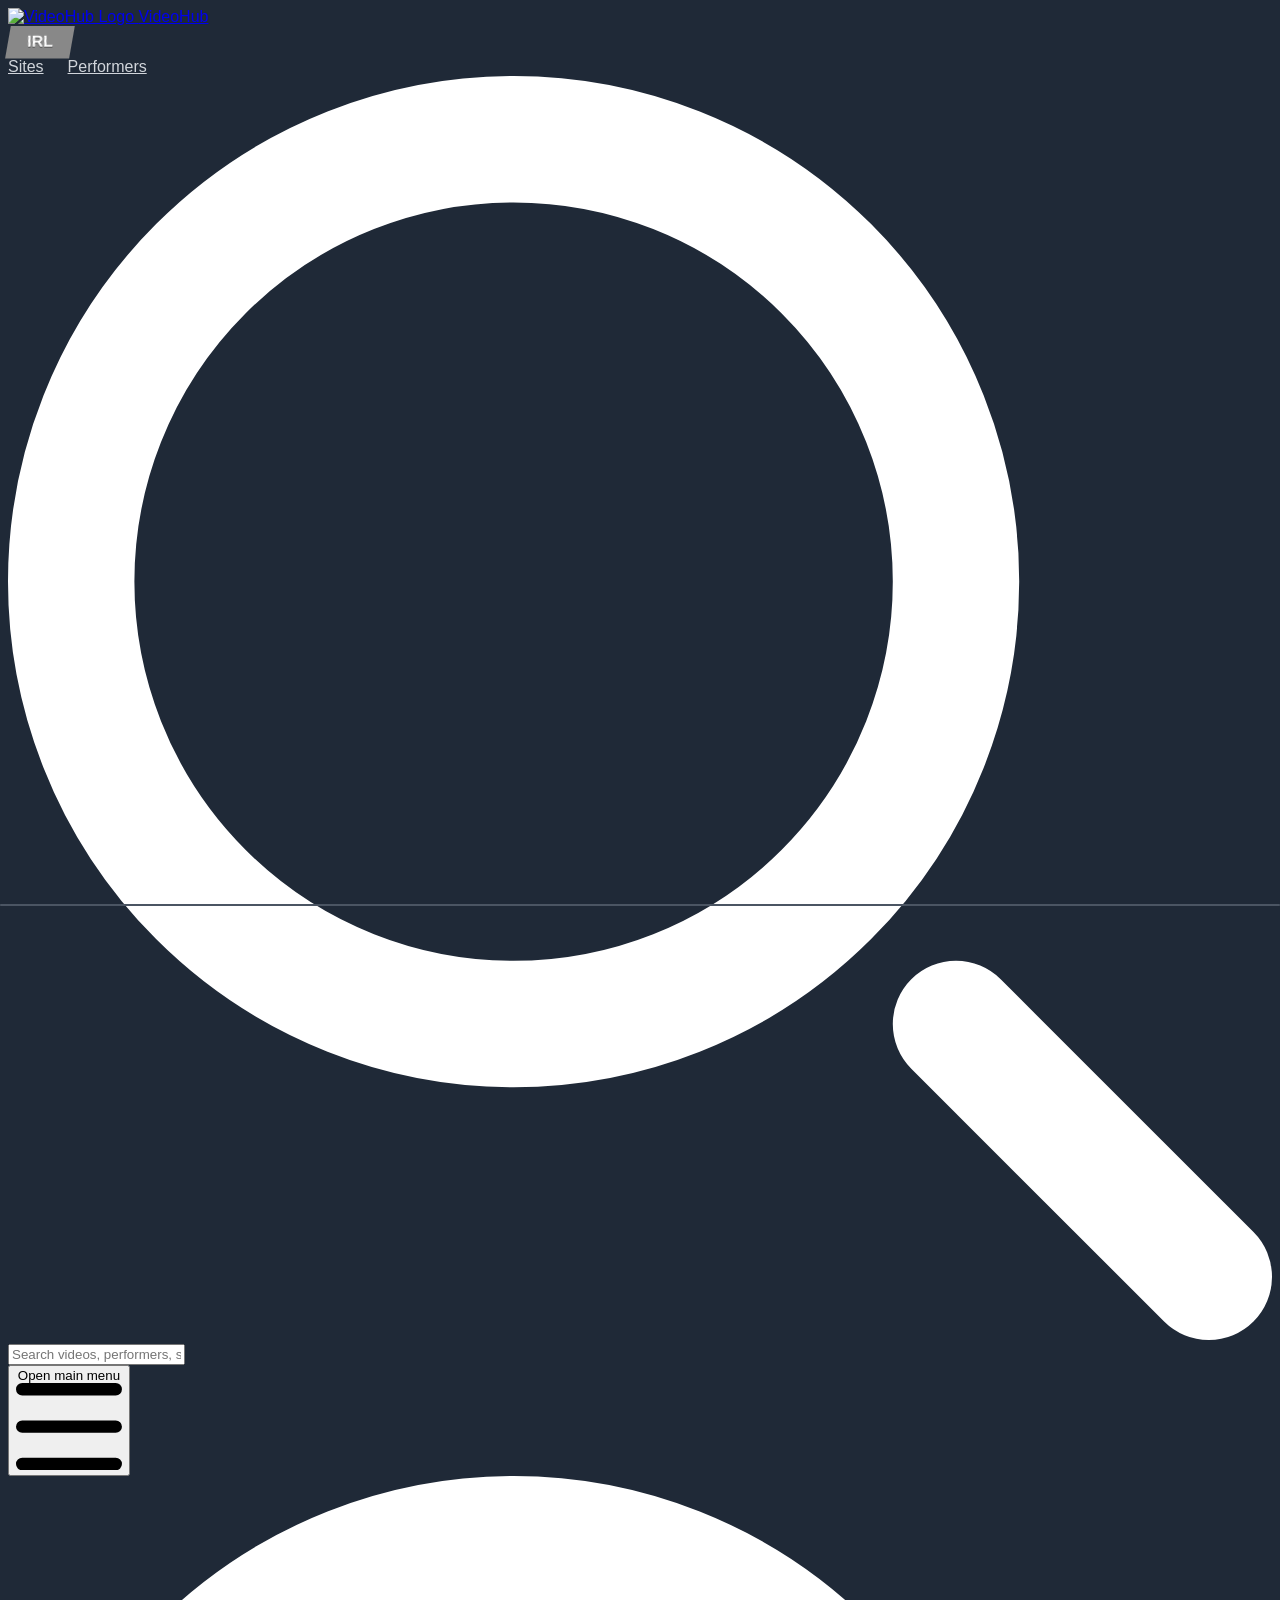
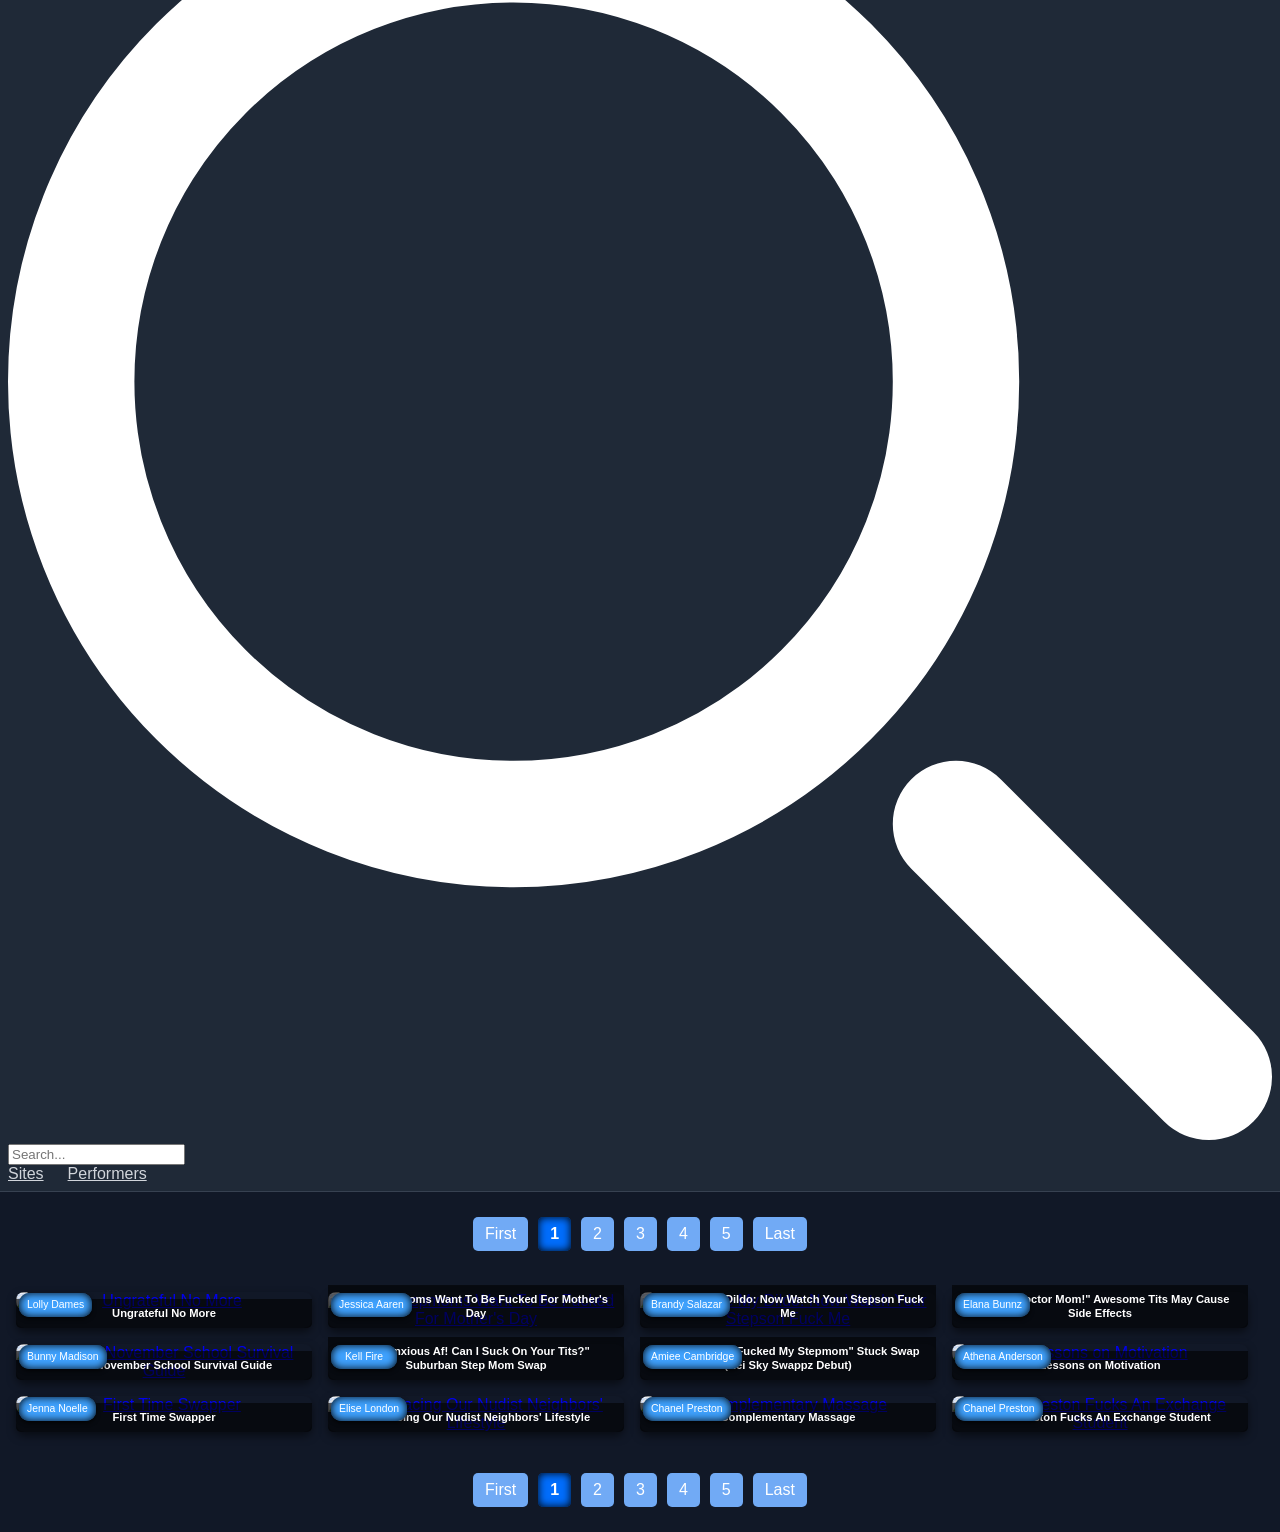
==== index.html @ fecd102e "Update index.html" ====
<!DOCTYPE html>
<html lang="en" class="dark">
<head>
  <meta charset="UTF-8">
  <meta name="viewport" content="width=device-width, initial-scale=1.0">

  <!-- Brave-safe CSP -->
  <meta http-equiv="Content-Security-Policy" content="
    default-src 'self';
    script-src 'self' 'unsafe-inline' https://cdn.jsdelivr.net;
    style-src 'self' 'unsafe-inline' https://cdn.jsdelivr.net https://fonts.googleapis.com;
    font-src https://fonts.gstatic.com;
    img-src 'self' https:;
    media-src 'self' https:;
    connect-src 'self' https:;
  ">

  <title>VideoHub</title>
  <link href="https://fonts.googleapis.com/css2?family=Inter:wght@400;600&display=swap" rel="stylesheet">
  <link href="https://cdn.jsdelivr.net/npm/flowbite@3.1.2/dist/flowbite.min.css" rel="stylesheet" />
  <link rel="stylesheet" href="styles.css">
  <script defer src="https://cdn.jsdelivr.net/npm/flowbite@3.1.2/dist/flowbite.min.js"></script>

  <!-- Toggle Switch CSS -->
  <style>
    .checkbox-wrapper-8 .tgl { display: none; }
    .checkbox-wrapper-8 .tgl,
    .checkbox-wrapper-8 .tgl:after,
    .checkbox-wrapper-8 .tgl:before,
    .checkbox-wrapper-8 .tgl *,
    .checkbox-wrapper-8 .tgl *:after,
    .checkbox-wrapper-8 .tgl *:before,
    .checkbox-wrapper-8 .tgl + .tgl-btn { box-sizing: border-box; }
    .checkbox-wrapper-8 .tgl::-moz-selection,
    .checkbox-wrapper-8 .tgl:after::-moz-selection,
    .checkbox-wrapper-8 .tgl:before::-moz-selection,
    .checkbox-wrapper-8 .tgl *::-moz-selection,
    .checkbox-wrapper-8 .tgl *:after::-moz-selection,
    .checkbox-wrapper-8 .tgl *:before::-moz-selection,
    .checkbox-wrapper-8 .tgl + .tgl-btn::-moz-selection,
    .checkbox-wrapper-8 .tgl::selection,
    .checkbox-wrapper-8 .tgl:after::selection,
    .checkbox-wrapper-8 .tgl:before::selection,
    .checkbox-wrapper-8 .tgl *::selection,
    .checkbox-wrapper-8 .tgl *:after::selection,
    .checkbox-wrapper-8 .tgl *:before::selection,
    .checkbox-wrapper-8 .tgl + .tgl-btn::selection { background: none; }
    .checkbox-wrapper-8 .tgl + .tgl-btn {
      outline: 0;
      display: block;
      width: 4em;
      height: 2em;
      position: relative;
      cursor: pointer;
      -webkit-user-select: none;
      -moz-user-select: none;
      -ms-user-select: none;
      user-select: none;
    }
    .checkbox-wrapper-8 .tgl + .tgl-btn:after,
    .checkbox-wrapper-8 .tgl + .tgl-btn:before {
      position: relative;
      display: block;
      content: "";
      width: 50%;
      height: 100%;
    }
    .checkbox-wrapper-8 .tgl + .tgl-btn:after { left: 0; }
    .checkbox-wrapper-8 .tgl + .tgl-btn:before { display: none; }
    .checkbox-wrapper-8 .tgl:checked + .tgl-btn:after { left: 50%; }
    .checkbox-wrapper-8 .tgl-skewed + .tgl-btn {
      overflow: hidden;
      transform: skew(-10deg);
      -webkit-backface-visibility: hidden;
      backface-visibility: hidden;
      transition: all 0.2s ease;
      font-family: sans-serif;
      background: #888;
    }
    .checkbox-wrapper-8 .tgl-skewed + .tgl-btn:after,
    .checkbox-wrapper-8 .tgl-skewed + .tgl-btn:before {
      transform: skew(10deg);
      display: inline-block;
      transition: all 0.2s ease;
      width: 100%;
      text-align: center;
      position: absolute;
      line-height: 2em;
      font-weight: bold;
      color: #fff;
      text-shadow: 0 1px 0 rgba(0, 0, 0, 0.4);
    }
    .checkbox-wrapper-8 .tgl-skewed + .tgl-btn:after { left: 100%; content: attr(data-tg-on); }
    .checkbox-wrapper-8 .tgl-skewed + .tgl-btn:before { left: 0; content: attr(data-tg-off); }
    .checkbox-wrapper-8 .tgl-skewed + .tgl-btn:active { background: #888; }
    .checkbox-wrapper-8 .tgl-skewed + .tgl-btn:active:before { left: -10%; }
    .checkbox-wrapper-8 .tgl-skewed:checked + .tgl-btn { background: #86d993; }
    .checkbox-wrapper-8 .tgl-skewed:checked + .tgl-btn:before { left: -100%; }
    .checkbox-wrapper-8 .tgl-skewed:checked + .tgl-btn:after { left: 0; }
    .checkbox-wrapper-8 .tgl-skewed:checked + .tgl-btn:active:after { left: 10%; }
  </style>

  <!-- Custom Navigation Styles -->
  <style>
    nav {
  background-color: #1f2937;
  border-bottom: 1px solid #374151;
}
.max-w-screen-xl {
  max-width: 1280px;
  margin: 0 auto;
  padding: 8px;
}

body {
  font-family: 'Segoe UI', Arial, sans-serif;
  background-color: #111827;
  color: #fff;
  margin: 0;
  padding: 0;
}
    /* Mobile menu links */
    #nav-menu ul {
      display: flex;
      flex-direction: column;
      width: 100%;
      margin: 0;
      padding: 0.5rem 0 0 0;
      list-style: none;
      font-weight: 500;
    }

    #nav-menu a {
      display: block;
      padding: 0.75rem 1.5rem;
      color: #e5e7eb;
      transition: background-color 0.2s, color 0.2s;
    }

    #nav-menu a:hover {
      background-color: #374151;
      color: #86efac;
    }

    /* Desktop: tight centered group */
    @media (min-width: 768px) {
      #middle-group {
        display: flex;
        align-items: center;
        gap: 1.25rem; /* Adjust this to make toggle closer/farther from Sites */
      }

      #nav-menu ul {
        flex-direction: row;
        gap: 1.5rem; /* Space between Sites and Performers */
        padding: 0;
      }

      #nav-menu a {
        padding: 0;
        color: #d1d5db;
        background-color: transparent;
      }

      #nav-menu a:hover {
        background-color: transparent;
        color: #86efac;
      }
    }

    #nav-menu a.active {
      color: #86efac;
      font-weight: 600;
    }
  </style>
</head>
<body class="bg-gray-900">

  <!-- NAVBAR -->
  <nav class="bg-white border-gray-200 dark:bg-gray-900">
    <div class="max-w-screen-xl flex flex-wrap items-center justify-between mx-auto p-4">
      <!-- Logo -->
      <a href="index.html" class="flex items-center space-x-3 rtl:space-x-reverse">
        <img src="https://flowbite.com/docs/images/logo.svg" class="h-8 w-auto" alt="VideoHub Logo" />
        <span class="self-center text-2xl font-semibold whitespace-nowrap dark:text-white">VideoHub</span>
      </a>
       <!-- Toggle Switch -->
        <div class="checkbox-wrapper-8">
          <input type="checkbox" id="data-toggle" class="tgl tgl-skewed">
          <label for="data-toggle" data-tg-off="IRL" data-tg-on="JAV" class="tgl-btn"></label>
        </div>
      <!-- Middle group: Toggle + Desktop Menu -->
      <div id="middle-group" class="hidden md:flex items-center order-2 md:order-1">
       

        <!-- Desktop menu links -->
        <div id="nav-menu">
          <ul>
            <li><a href="site.html">Sites</a></li>
            <li><a href="performer.html">Performers</a></li>
          </ul>
        </div>
      </div>

      <!-- Right side: Search + Hamburger -->
      <div class="flex md:order-2 space-x-3 rtl:space-x-reverse items-center">
        <div class="relative hidden md:block">
          <div class="absolute inset-y-0 start-0 flex items-center ps-3 pointer-events-none">
            <svg class="w-4 h-4 text-gray-500 dark:text-gray-400" aria-hidden="true" xmlns="http://www.w3.org/2000/svg" fill="none" viewBox="0 0 20 20">
              <path stroke="currentColor" stroke-linecap="round" stroke-linejoin="round" stroke-width="2" d="m19 19-4-4m0-7A7 7 0 1 1 1 8a7 7 0 0 1 14 0Z"/>
            </svg>
          </div>
          <input type="text" id="search-navbar"
                 class="block w-full p-2 ps-10 text-sm text-gray-900 border border-gray-300 rounded-lg bg-gray-50 focus:ring-green-500 focus:border-green-500 dark:bg-gray-700 dark:border-gray-600 dark:placeholder-gray-400 dark:text-white dark:focus:ring-green-500 dark:focus:border-green-500"
                 placeholder="Search videos, performers, studios..." oninput="debouncedSearch()">
          <div id="search-suggestions" class="search-suggestions hidden"></div>
        </div>

        <button data-collapse-toggle="navbar-search" type="button"
                class="inline-flex items-center p-2 w-10 h-10 justify-center text-sm text-gray-500 rounded-lg md:hidden hover:bg-gray-100 focus:outline-none focus:ring-2 focus:ring-gray-200 dark:text-gray-400 dark:hover:bg-gray-700 dark:focus:ring-gray-600">
          <span class="sr-only">Open main menu</span>
          <svg class="w-5 h-5" aria-hidden="true" xmlns="http://www.w3.org/2000/svg" fill="none" viewBox="0 0 17 14">
            <path stroke="currentColor" stroke-linecap="round" stroke-linejoin="round" stroke-width="2" d="M1 1h15M1 7h15M1 13h15"/>
          </svg>
        </button>
      </div>

      <!-- Mobile Menu (hamburger dropdown) -->
      <div class="hidden w-full" id="navbar-search">
        <!-- Mobile Search -->
        <div class="relative mt-3">
          <div class="absolute inset-y-0 start-0 flex items-center ps-3 pointer-events-none">
            <svg class="w-4 h-4 text-gray-500 dark:text-gray-400" aria-hidden="true" xmlns="http://www.w3.org/2000/svg" fill="none" viewBox="0 0 20 20">
              <path stroke="currentColor" stroke-linecap="round" stroke-linejoin="round" stroke-width="2" d="m19 19-4-4m0-7A7 7 0 1 1 1 8a7 7 0 0 1 14 0Z"/>
            </svg>
          </div>
          <input type="text" id="search-navbar-mobile"
                 class="block w-full p-2 ps-10 text-sm text-gray-900 border border-gray-300 rounded-lg bg-gray-50 focus:ring-green-500 focus:border-green-500 dark:bg-gray-700 dark:border-gray-600 dark:placeholder-gray-400 dark:text-white dark:focus:ring-green-500 dark:focus:border-green-500"
                 placeholder="Search..." oninput="debouncedSearch()">
          <div id="search-suggestions-mobile" class="search-suggestions hidden"></div>
        </div>

        <!-- Mobile Links -->
       
          <div id="nav-menu">
            <ul>
              <li><a href="site.html">Sites</a></li>
              <li><a href="performer.html">Performers</a></li>
            </ul>
          </div>
        </div>
      </div>
    </div>
  </nav>

  <div class="pagination" id="pagination-top"></div>
  <div class="video-list-container">
    <div class="video-list" id="video-list">Loading videos...</div>
  </div>
  <div class="pagination" id="pagination-bottom"></div>

  <script defer>
    const itemsPerPage = 12;
    let allVideos = [];
    let filteredVideos = [];
    let currentPage = 1;

    const urlParams = new URLSearchParams(window.location.search);
    if (urlParams.has('page')) currentPage = Math.max(1, parseInt(urlParams.get('page')) || 1);

    const videoList = document.getElementById('video-list');
    const paginationTop = document.getElementById('pagination-top');
    const paginationBottom = document.getElementById('pagination-bottom');
    const searchInput = document.getElementById('search-navbar');
    const searchInputMobile = document.getElementById('search-navbar-mobile');
    const suggestions = document.getElementById('search-suggestions');
    const suggestionsMobile = document.getElementById('search-suggestions-mobile');

    let performersById = {};
    let searchTimeout = null;
    let currentSearchPromise = null;

    // Toggle elements
    const mainToggle = document.getElementById('data-toggle');
    const mobileToggle = document.getElementById('data-toggle-mobile');

    // Sync toggles
    if (mobileToggle) {
      mobileToggle.checked = mainToggle.checked;
      mobileToggle.addEventListener('change', () => {
        mainToggle.checked = mobileToggle.checked;
        mainToggle.dispatchEvent(new Event('change'));
      });
    }
    if (mainToggle) {
      mainToggle.addEventListener('change', () => {
        if (mobileToggle) mobileToggle.checked = mainToggle.checked;
      });
    }

    // Define datasets
    const datasets = {
      irl: { scenes: 'scene_details.json', performers: 'performer.json' },
      jav: { scenes: 'scene_details_jav.json', performers: 'performer_jav.json' }
    };

    let currentDataset = localStorage.getItem('selectedDataset') || 'irl';
    mainToggle.checked = currentDataset === 'jav';

    // Load data
    async function loadAllData() {
      const ds = datasets[currentDataset];
      videoList.innerHTML = 'Loading videos...';

      try {
        const [sceneRes, perfRes] = await Promise.all([
          fetch(ds.scenes).then(r => r.ok ? r.json() : Promise.reject(r)),
          fetch(ds.performers).then(r => r.ok ? r.json() : Promise.reject(r))
        ]);

        performersById = {};
        perfRes.forEach(p => { if (p._id) performersById[p._id] = p; });

        allVideos = sceneRes
          .map(item => {
            const d = item.data || {};
            const performers = d.performers || [];
            const title = (typeof d.title === 'string' && d.title.trim()) ? d.title.trim() : 'Untitled Video';

            let actressName = 'Unknown';
            const allPerformerIds = [];

            const perfArray = Array.isArray(performers) ? performers : (typeof performers === 'object' && performers) ? [performers] : [];

            for (const perf of perfArray) {
              const perfId = perf?.parent?._id;
              if (perfId) {
                allPerformerIds.push(perfId);
                const p = performersById[perfId];
                if (p && (p.extras?.gender === 'Female' || !p.extras?.gender)) {
                  actressName = p.name || 'Unknown';
                  break;
                }
              }
            }

            return {
              id: String(d._id || ''),
              video_Id: item.video_Id || '',
              title,
              thumbnail: d.background?.full || 'https://via.placeholder.com/300x200?text=No+Image',
              actressName,
              allPerformerIds,
              raw: item
            };
          })
          .filter(v => v.id !== '');

        allVideos.reverse();
        filteredVideos = [...allVideos];
        renderPage();
        renderPagination();
      } catch (err) {
        console.error('Load error:', err);
        videoList.innerHTML = `
          <div class="p-8 text-center text-red-400">
            <h3>Failed to load videos (${currentDataset.toUpperCase()})</h3>
            <p>Error: ${err.message}</p>
            <br>
            <button onclick="location.reload()" class="px-4 py-2 bg-green-700 text-white rounded">Retry</button>
          </div>`;
      }
    }

    // Toggle handler
    mainToggle.addEventListener('change', () => {
      currentDataset = mainToggle.checked ? 'jav' : 'irl';
      localStorage.setItem('selectedDataset', currentDataset);
      currentPage = 1;
      loadAllData();
    });

    // Render page
    function renderPage() {
      const start = (currentPage - 1) * itemsPerPage;
      const end = start + itemsPerPage;
      const pageVideos = filteredVideos.slice(start, end);

      videoList.innerHTML = '';
      if (!pageVideos.length) {
        videoList.innerHTML = '<p class="text-gray-400 p-4 text-center">No videos found.</p>';
        return;
      }

      pageVideos.forEach(v => {
        const div = document.createElement('div');
        div.className = 'video-item';
        div.innerHTML = `
          <a href="video.html?id=${v.id}">
            <img src="${v.thumbnail}" alt="${escapeHtml(v.title)}"
                 loading="lazy"
                 onerror="this.src='https://via.placeholder.com/300x200?text=No+Image'"
                 class="w-full h-auto object-cover rounded">
            <h3 class="line-clamp-2">${escapeHtml(v.title)}</h3>
            <div class="actress-box">${escapeHtml(v.actressName)}</div>
          </a>`;
        videoList.appendChild(div);
      });
    }

    // Pagination
    function renderPagination() {
      const totalPages = Math.ceil(filteredVideos.length / itemsPerPage);
      [paginationTop, paginationBottom].forEach(container => {
        container.innerHTML = '';
        if (totalPages <= 1) return;

        const maxButtons = 5;
        let start = Math.max(1, currentPage - Math.floor(maxButtons / 2));
        let end = Math.min(totalPages, start + maxButtons - 1);
        if (end - start < maxButtons - 1) start = Math.max(1, end - maxButtons + 1);

        const btn = (page, txt, disabled = false, active = false) => {
          const a = document.createElement('a');
          a.href = disabled ? '#' : `index.html?page=${page}`;
          a.textContent = txt;
          a.className = 'px-3 py-2 text-sm font-medium rounded-md';
          if (active) a.classList.add('active');
          if (disabled) a.classList.add('disabled');
          return a;
        };

        container.appendChild(btn(1, 'First'));
        for (let i = start; i <= end; i++) container.appendChild(btn(i, i, false, i === currentPage));
        container.appendChild(btn(totalPages, 'Last'));
      });
    }

    // Search
    function debouncedSearch() {
      if (currentSearchPromise) currentSearchPromise.ignore = true;
      clearTimeout(searchTimeout);
      searchTimeout = setTimeout(() => {
        const p = handleSearch();
        currentSearchPromise = p;
        p.finally(() => { if (currentSearchPromise === p) currentSearchPromise = null; });
      }, 350);
    }

    async function handleSearch() {
      const query = (searchInput?.value || searchInputMobile?.value || '').trim().toLowerCase();
      hideSuggestions();

      if (!query) {
        filteredVideos = [...allVideos];
        currentPage = 1;
        renderPage();
        renderPagination();
        return;
      }

      filteredVideos = allVideos.filter(v => {
        return v.title.toLowerCase().includes(query) ||
               v.actressName.toLowerCase().includes(query) ||
               v.allPerformerIds.some(id => performersById[id]?.name?.toLowerCase().includes(query));
      });

      currentPage = 1;
      renderPage();
      renderPagination();
      showSuggestions(query);
    }

    function showSuggestions(query) {
      const results = allVideos
        .filter(v => v.title.toLowerCase().includes(query) || v.actressName.toLowerCase().includes(query))
        .slice(0, 6);

      const render = (container) => {
        if (!results.length) {
          container.innerHTML = '<div class="p-2 text-sm text-gray-400">No results</div>';
          container.classList.add('hidden');
          return;
        }

        container.innerHTML = results.map(v => `
          <div class="suggestion-item flex items-center p-2 hover:bg-gray-100 dark:hover:bg-gray-800 cursor-pointer"
               data-video-id="${v.id}">
            <img src="${v.thumbnail}" alt="${escapeHtml(v.title)}"
                 loading="lazy"
                 class="w-10 h-10 object-cover rounded mr-2"
                 onerror="this.src='https://via.placeholder.com/40x40?text=No+Image'">
            <div class="flex-1 min-w-0">
              <div class="text-sm font-medium truncate">${escapeHtml(v.title)}</div>
              <div class="text-xs text-green-400">${escapeHtml(v.actressName)}</div>
            </div>
          </div>
        `).join('');
        container.classList.remove('hidden');
      };

      render(suggestions);
      render(suggestionsMobile);
      attachSuggestionClickHandlers();
    }

    function attachSuggestionClickHandlers() {
      document.querySelectorAll('.suggestion-item').forEach(el => {
        el.onclick = () => {
          const id = el.dataset.videoId;
          if (id) {
            hideSuggestions();
            window.location.href = `video.html?id=${id}`;
          }
        };
      });
    }

    function hideSuggestions() {
      suggestions.classList.add('hidden');
      suggestionsMobile.classList.add('hidden');
    }

    // Input sync
    searchInput?.addEventListener('input', () => {
      if (searchInputMobile) searchInputMobile.value = searchInput.value;
      debouncedSearch();
    });
    searchInputMobile?.addEventListener('input', () => {
      if (searchInput) searchInput.value = searchInputMobile.value;
      debouncedSearch();
    });

    // Enter key search
    document.addEventListener('keydown', e => {
      if (e.key === 'Enter' && (document.activeElement === searchInput || document.activeElement === searchInputMobile)) {
        const q = (searchInput?.value || searchInputMobile?.value || '').trim();
        if (q) window.location.href = `search.html?query=${encodeURIComponent(q)}`;
      }
    });

    // Utils
    function escapeHtml(str) {
      const div = document.createElement('div');
      div.textContent = str;
      return div.innerHTML;
    }

    // Init
    loadAllData();
  </script>
</body>
</html>
---- styles.css ----
/* -------------------------------------------------
    Global
    ------------------------------------------------- */





/* -------------------------------------------------
    Narrow Content Wrapper (720px max)
    ------------------------------------------------- */
.content-wrapper {
  max-width: 720px;
  margin: 0 auto;
  padding: 0 1rem;
}

/* Mobile landscape – tighter sides */
@media (max-width: 768px) and (orientation: landscape) {
  .content-wrapper {
    padding: 0 0.5rem;
  }
}

/* -------------------------------------------------
    Video Embed (16:9 responsive)
    ------------------------------------------------- */
.video-embed {
  position: relative;
  padding-bottom: 56.25%;
  height: 0;
  overflow: hidden;
  border-radius: 0.5rem;
  margin-bottom: 1.5rem;
}

.video-embed iframe {
  position: absolute;
  top: 0;
  left: 0;
  width: 100%;
  height: 100%;
  border: none;
}

/* -------------------------------------------------
    Video Title – smaller
    ------------------------------------------------- */
.video-title {
  font-size: 1.125rem;
  font-weight: bold;
  color: white;
  margin-bottom: 0.5rem;
  text-align: center;
}

@media (max-width: 768px) and (orientation: landscape) {
  .video-title {
    font-size: 1rem;
  }
}

/* -------------------------------------------------
    Search Suggestions
    ------------------------------------------------- */
.search-suggestions {
  position: absolute;
  top: 100%;
  left: 0;
  right: 0;
  background-color: #374151;
  color: white;
  border: 1px solid #4b5563;
  border-radius: 0.5rem;
  margin-top: 0.25rem;
  max-height: 200px;
  overflow-y: auto;
  z-index: 50;
  box-shadow: 0 10px 15px -3px rgba(0, 0, 0, 0.1);
}

.search-suggestions div {
  display: flex;
  align-items: center;
  padding: 0.75rem;
  cursor: pointer;
  transition: background-color 0.2s ease;
}

.search-suggestions div:hover {
  background-color: #006cab;
}

.search-suggestions img {
  width: 40px;
  height: 40px;
  border-radius: 0.25rem;
  margin-right: 0.75rem;
}

@media (max-width: 600px) {
  .search-suggestions img {
    width: 28px;
    height: 28px;
  }
}

/* -------------------------------------------------
    Video List Grid
    ------------------------------------------------- */
.video-list-container {
  max-width: 1920px;
  margin: 0 auto;
  padding: 16px;
}

.video-list,
.related-videos {
  display: flex;
  flex-wrap: wrap;
  gap: 16px;
  box-sizing: border-box;
}

.video-item {
  background-color: transparent;
  border-radius: 8px;
  padding: 0;
  text-align: center;
  box-shadow: 0 4px 8px rgba(0, 0, 0, 0.5);
  transition: transform 0.2s ease-in-out, box-shadow 0.2s ease-in-out;
  flex: 1 1 calc(25% - 16px);
  max-width: calc(25% - 16px);
  position: relative;
}

.video-item:hover {
  transform: translateY(-4px);
  box-shadow: 0 6px 10px rgba(0, 0, 0, 0.7);
}

.video-item img {
  width: 100%;
  height: auto;
  border-radius: 8px;
  border: none;
  display: block;
}

.video-item h3 {
  --base-font-size: 0.7em;
  color: white;
  font-size: var(--base-font-size);
  margin: 0;
  padding: 8px;
  background-color: rgba(0, 0, 0, 0.6);
  position: absolute;
  bottom: 0;
  left: 0;
  right: 0;
  border-bottom-left-radius: 5px;
  border-bottom-right-radius: 5px;
  line-height: 1.2;
}

/* -------------------------------------------------
    Actress Box (on index.html)
    ------------------------------------------------- */
.actress-box {
  position: absolute;
  top: 1px;
  left: 3px;
  background-color: hsl(209, 98%, 62%);
  color: rgb(255, 255, 255);
  min-width: 50px;
  height: 24px;
  line-height: 24px;
  border-radius: 10px;
  font-size: 0.65em;
  text-align: center;
  white-space: nowrap;
  overflow: hidden;
  text-overflow: ellipsis;
  padding: 0 8px;
  box-shadow: 0 2px 4px rgba(0, 0, 0, 0.712), inset 0 0 8px rgb(0, 0, 0);
  font-family: 'Inter', sans-serif;
}

/* -------------------------------------------------
    Performer Count Box
    ------------------------------------------------- */
.performer-count-box {
  position: absolute;
  top: 4px;
  left: 4px;
  background-color: hsl(152, 76%, 45%);
  color: #fff;
  min-width: 36px;
  height: 22px;
  line-height: 22px;
  border-radius: 11px;
  font-size: 0.65rem;
  text-align: center;
  white-space: nowrap;
  overflow: hidden;
  text-overflow: ellipsis;
  padding: 0 8px;
  box-shadow: 0 2px 4px rgba(0,0,0,.7);
  font-family: 'Inter', sans-serif;
  z-index: 10;
}

@media (max-width: 600px) {
  .performer-count-box {
    min-width: 30px;
    height: 18px;
    line-height: 18px;
    font-size: 0.58rem;
    padding: 0 5px;
    border-radius: 9px;
    top: 2px;
    left: 2px;
  }
}

/* -------------------------------------------------
    Pagination
    ------------------------------------------------- */
.pagination {
  display: flex;
  flex-wrap: wrap;
  justify-content: center;
  margin: 20px 0;
}

.pagination a,
.pagination span {
  display: inline-block;
  padding: 8px 12px;
  margin: 5px;
  background-color: #71aaf5;
  color: white;
  text-decoration: none;
  border-radius: 5px;
  cursor: pointer;
  transition: background-color 0.3s ease;
}

.pagination a:hover {
  background-color: #006dfc;
  box-shadow: inset 0 0 8px rgb(0, 0, 0);
}

.pagination .active {
  background-color: #006dfc;
  box-shadow: inset 0 0 8px rgb(0, 0, 0);
  font-weight: bold;
}

.pagination .disabled {
  background-color: #888;
  cursor: not-allowed;
}

/* -------------------------------------------------
    Video Details Page
    ------------------------------------------------- */
.video-details-container {
  max-width: 1280px;
  margin: 0 auto;
  padding: 16px;
}

.video-details {
  background-color: #1f2937;
  border-radius: 8px;
  padding: 20px;
  box-shadow: 0 4px 8px rgba(0, 0, 0, 0.5);
}

.video-trailer {
  margin-top: 16px;
  border-radius: 8px;
  overflow: hidden;
  max-width: 100%;
}

.video-trailer video {
  width: 100%;
  height: auto;
  max-height: 500px;
  display: block;
  border-radius: 8px;
}

.studios-section,
.performers-section {
  margin-bottom: 12px;
  color: #0773d8;
  font-size: 0.9em;
}

.studios-section a,
.performers-section a {
  color: #0a0a0a;
  text-decoration: none;
  margin-right: 4px;
}

.studios-section a:hover,
.performers-section a:hover {
  color: #64acff;
}

.description {
  margin-top: 16px;
  color: #ffffff;
  line-height: 1.6;
  font-size: 0.9em;
}

.error-message {
  color: #f87171;
  text-align: center;
  padding: 20px;
  font-size: 1em;
}

/* -------------------------------------------------
    Performer Page – Image + Info Side-by-Side
    ------------------------------------------------- */
.performer-container {
  display: flex;
  flex-direction: column;
  gap: 1.5rem;
}

.performer-details {
  display: grid;
  grid-template-columns: 420px 1fr;   /* Image | Info */
  gap: 2rem;
  align-items: start;
  margin-bottom: 2rem;
}

.performer-image {
  max-width: 420px;
  width: 100%;
  height: auto;
  object-fit: contain;
  border-radius: 0.75rem;
  box-shadow: 0 8px 16px rgba(0, 0, 0, 0.4);
  transition: transform 0.2s ease;
}

.performer-image:hover {
  transform: scale(1.02);
}

.performer-info {
  flex: 1;
  display: flex;
  flex-direction: column;
  justify-content: flex-start;
  min-height: 100%; /* Full height of image */
}

.performer-info h1 {
  font-size: 2.25rem;
  font-weight: 700;
  color: #ffffff;
  margin-bottom: 0.5rem;
}

.performer-info h2 {
  font-size: 1.25rem;
  font-weight: 600;
  color: #ffffff;
  margin-bottom: 0.5rem;
  margin-top: 1.5rem;
}

/* -------------------------------------------------
    Metadata – 3 columns, small font
    ------------------------------------------------- */
.metadata-grid {
  display: grid;
  grid-template-columns: max-content 1fr;
  gap: 0.35rem 1.2rem;
  align-items: center;
  margin-top: 1rem;
  font-size: 0.72rem;
}

@media (min-width: 768px) {
  .metadata-grid {
    grid-template-columns: repeat(3, max-content 1fr);
    gap: 0.5rem 1.8rem;
  }
}

@media (max-width: 767px) {
  .metadata-grid {
    grid-template-columns: 1fr;
    gap: 0.2rem 0;
  }
  .metadata-label::after {
    content: ":";
  }
}

.metadata-label {
  font-weight: 600;
  color: #a5f3fc;
  white-space: nowrap;
  font-size: 0.72rem;
}
.metadata-value {
  color: #e5e7eb;
  font-size: 0.72rem;
}

/* -------------------------------------------------
    Biography – smaller font
    ------------------------------------------------- */
.performer-info p {
  color: #d1d5db;
  line-height: 1.6;
  font-size: 0.75rem;
  margin-top: 0.5rem;
}

.performer-back-link {
  display: inline-block;
  margin-bottom: 1.5rem;
  color: #10b981;
  text-decoration: none;
  font-size: 0.875rem;
}

.performer-back-link:hover {
  text-decoration: underline;
}

.loading-spinner {
  border: 4px solid #f3f4f6;
  border-top: 4px solid #10b981;
  border-radius: 50%;
  width: 24px;
  height: 24px;
  animation: spin 1s linear infinite;
  margin: 1rem auto;
}

@keyframes spin {
  0% { transform: rotate(0deg); }
  100% { transform: rotate(360deg); }
}

/* -------------------------------------------------
    Mobile: 2-column grid + stacked layout
    ------------------------------------------------- */
@media (max-width: 768px) {
  .performer-details {
    grid-template-columns: 1fr;
    gap: 1.5rem;
  }
  .performer-image {
    max-width: 100%;
    border-radius: 0.5rem;
  }
  .video-list,
  .related-videos {
    display: grid;
    grid-template-columns: repeat(2, 1fr);
    gap: 12px;
  }
  .video-item h3 {
    font-size: clamp(0.4em, 2.5vw, 0.55em) !important;
    padding: 3px;
  }
  .video-item {
    flex: none;
    max-width: 100%;
  }
}

@media (min-width: 601px) and (max-width: 1200px) {
  .related-videos .video-item {
    flex: 1 1 calc(30% - 16px);
    max-width: calc(30% - 16px);
  }
}

@media (min-width: 1201px) {
  .related-videos .video-item {
    flex: 1 1 calc(25% - 16px);
    max-width: calc(25% - 16px);
  }
}

@media (max-width: 600px) {
  .actress-box {
    min-width: 36px;
    height: 18px;
    line-height: 18px;
    font-size: 0.6em;
    padding: 0 5px;
    border-radius: 5px;
    top: 1.5px;
    left: 2px;
  }
  .max-w-screen-xl { padding: 6px; }
  .video-details-container,
  .video-details { padding: 12px; }
  .video-trailer video { max-height: 300px; }
  .studios-section,
  .performers-section,
  .description { font-size: 0.8em; }
}

@media (max-width: 480px) {
  .metadata-grid {
    grid-template-columns: 1fr;
    gap: 0.25rem 0;
  }
  .metadata-label::after {
    content: ":";
  }
}
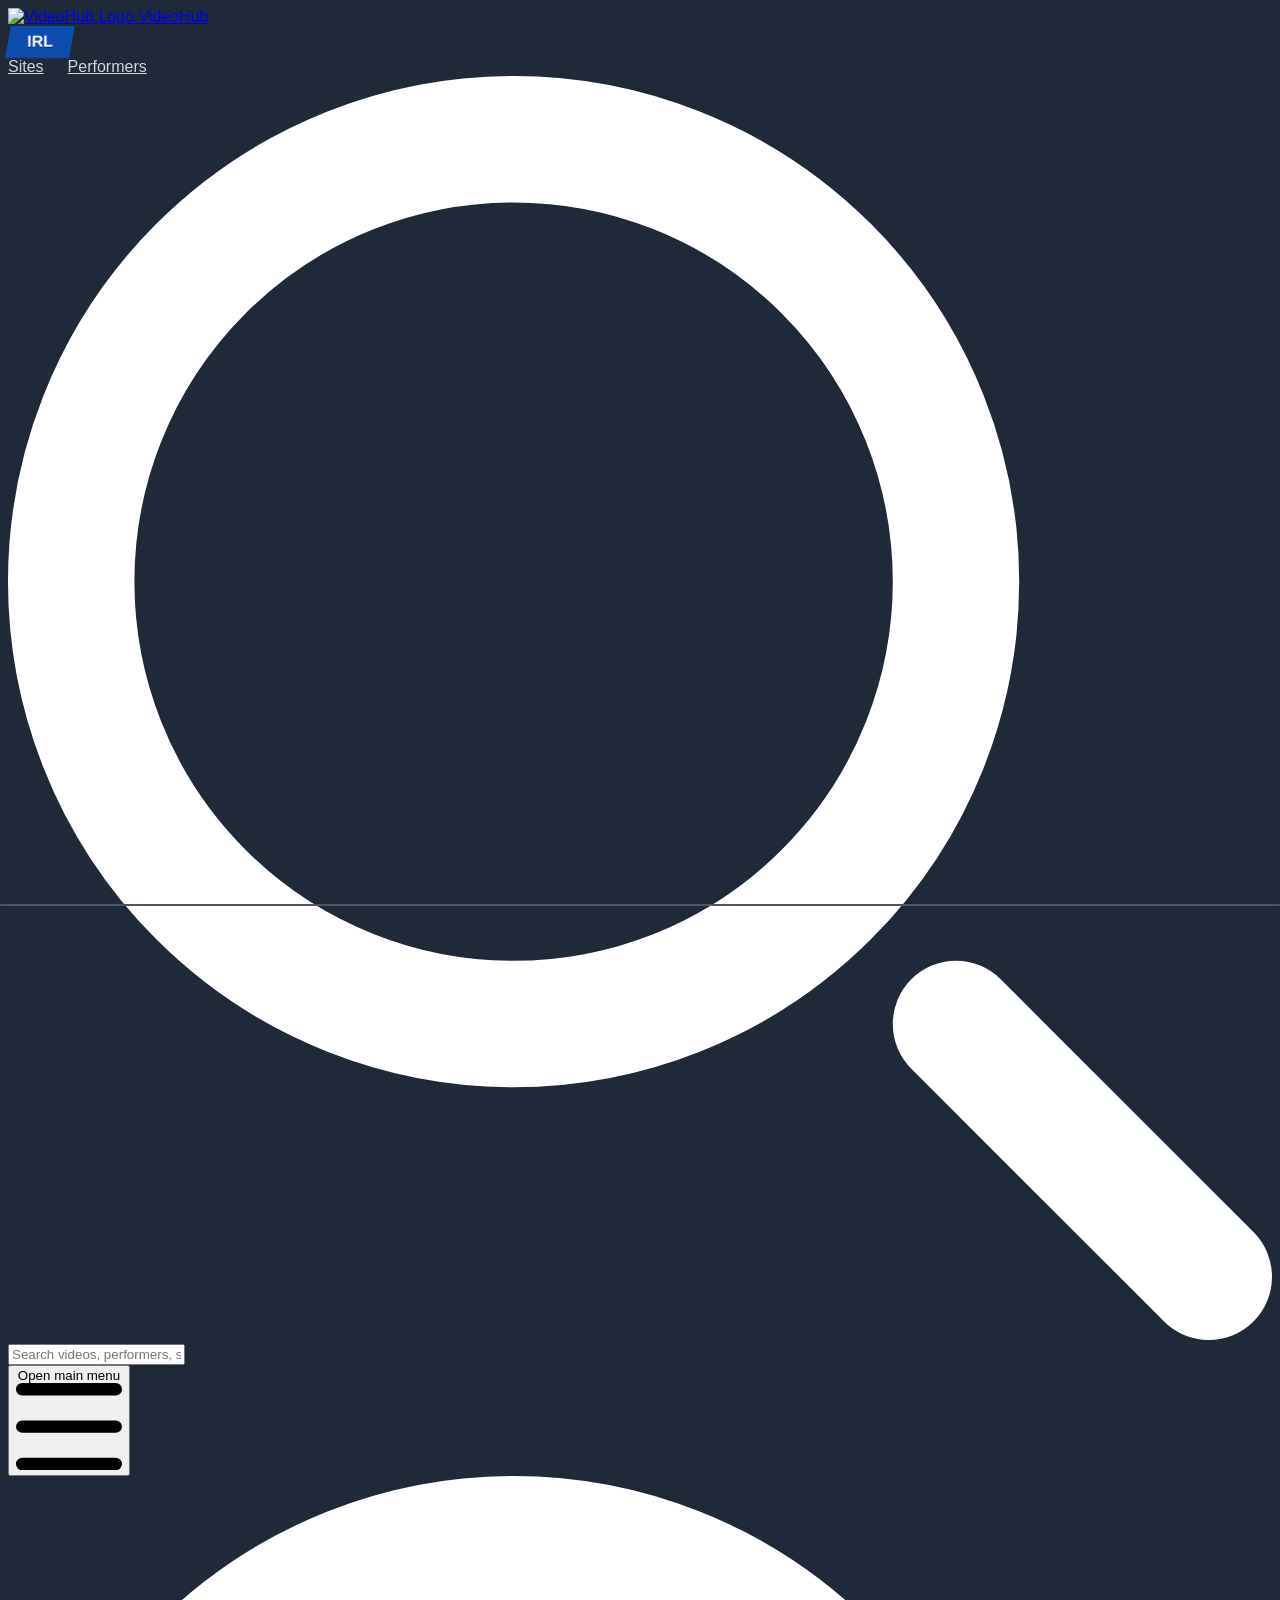
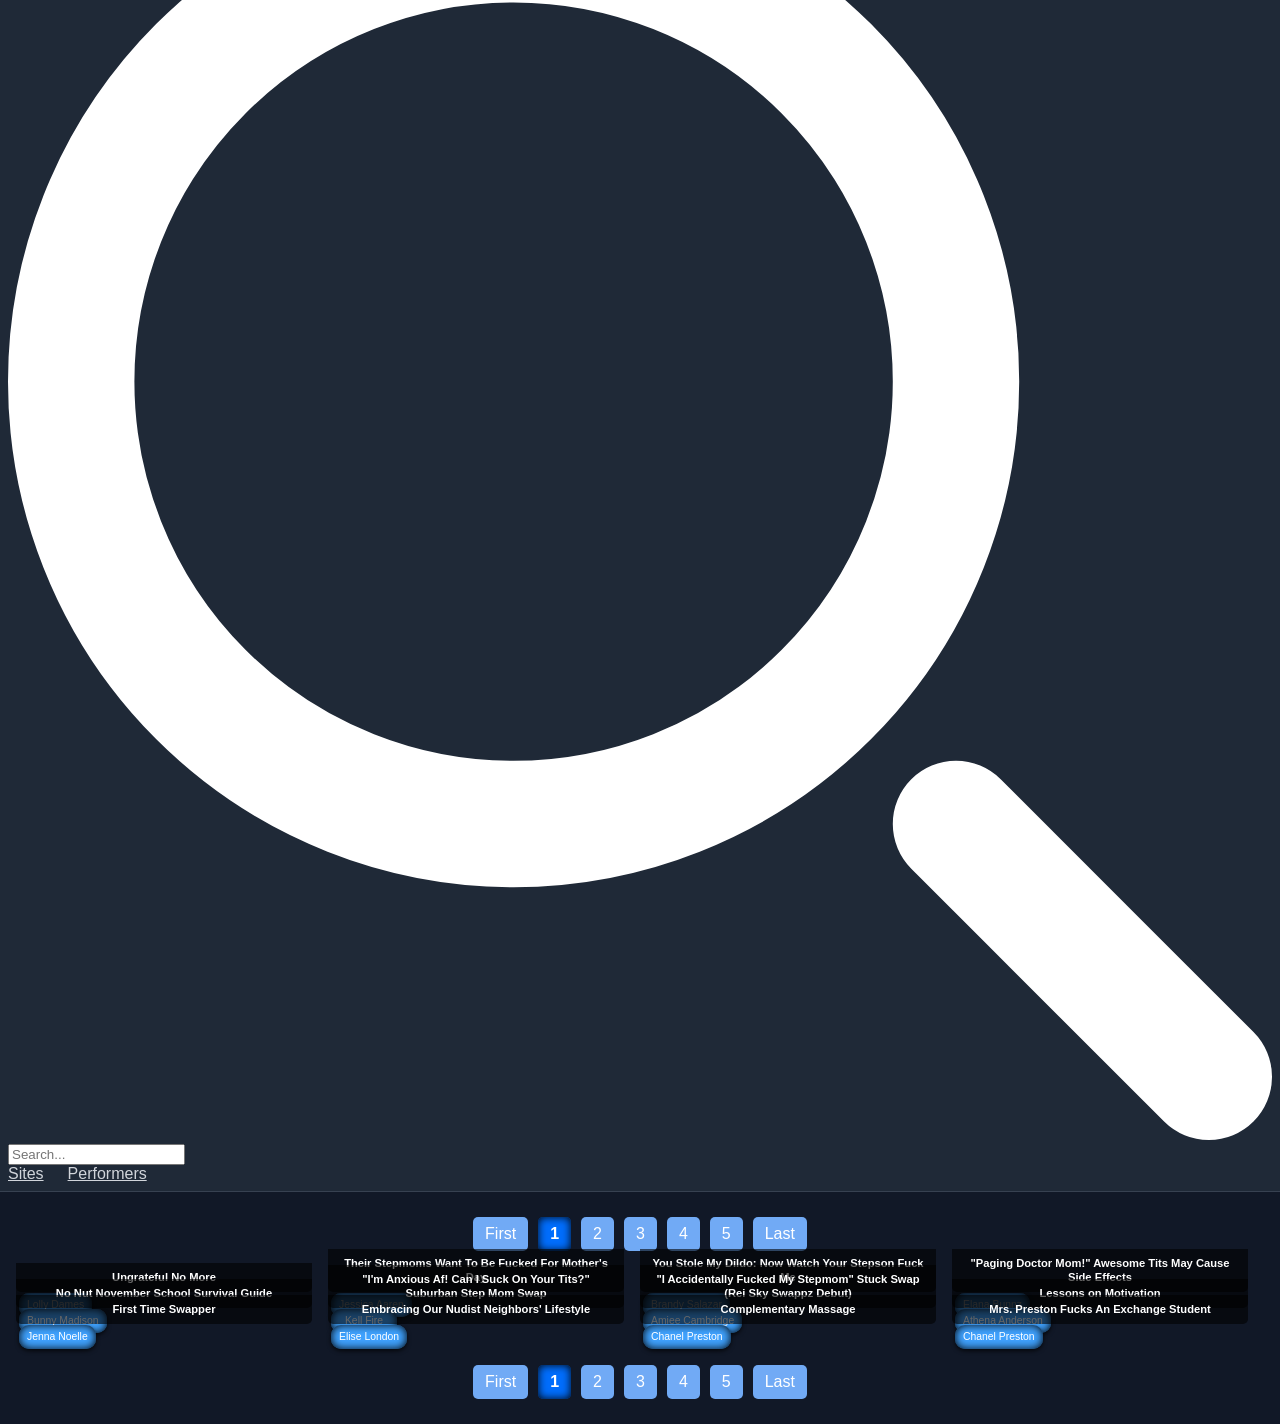
==== commit af0c0117: "Update index.html" ====
--- a/index.html
+++ b/index.html
@@ -75,7 +75,7 @@
       backface-visibility: hidden;
       transition: all 0.2s ease;
       font-family: sans-serif;
-      background: #888;
+      background: #0063f79f;
     }
     .checkbox-wrapper-8 .tgl-skewed + .tgl-btn:after,
     .checkbox-wrapper-8 .tgl-skewed + .tgl-btn:before {
@@ -92,9 +92,9 @@
     }
     .checkbox-wrapper-8 .tgl-skewed + .tgl-btn:after { left: 100%; content: attr(data-tg-on); }
     .checkbox-wrapper-8 .tgl-skewed + .tgl-btn:before { left: 0; content: attr(data-tg-off); }
-    .checkbox-wrapper-8 .tgl-skewed + .tgl-btn:active { background: #888; }
+    .checkbox-wrapper-8 .tgl-skewed + .tgl-btn:active { background: #0063f79f; }
     .checkbox-wrapper-8 .tgl-skewed + .tgl-btn:active:before { left: -10%; }
-    .checkbox-wrapper-8 .tgl-skewed:checked + .tgl-btn { background: #86d993; }
+    .checkbox-wrapper-8 .tgl-skewed:checked + .tgl-btn { background: #0a4d31; }
     .checkbox-wrapper-8 .tgl-skewed:checked + .tgl-btn:before { left: -100%; }
     .checkbox-wrapper-8 .tgl-skewed:checked + .tgl-btn:after { left: 0; }
     .checkbox-wrapper-8 .tgl-skewed:checked + .tgl-btn:active:after { left: 10%; }
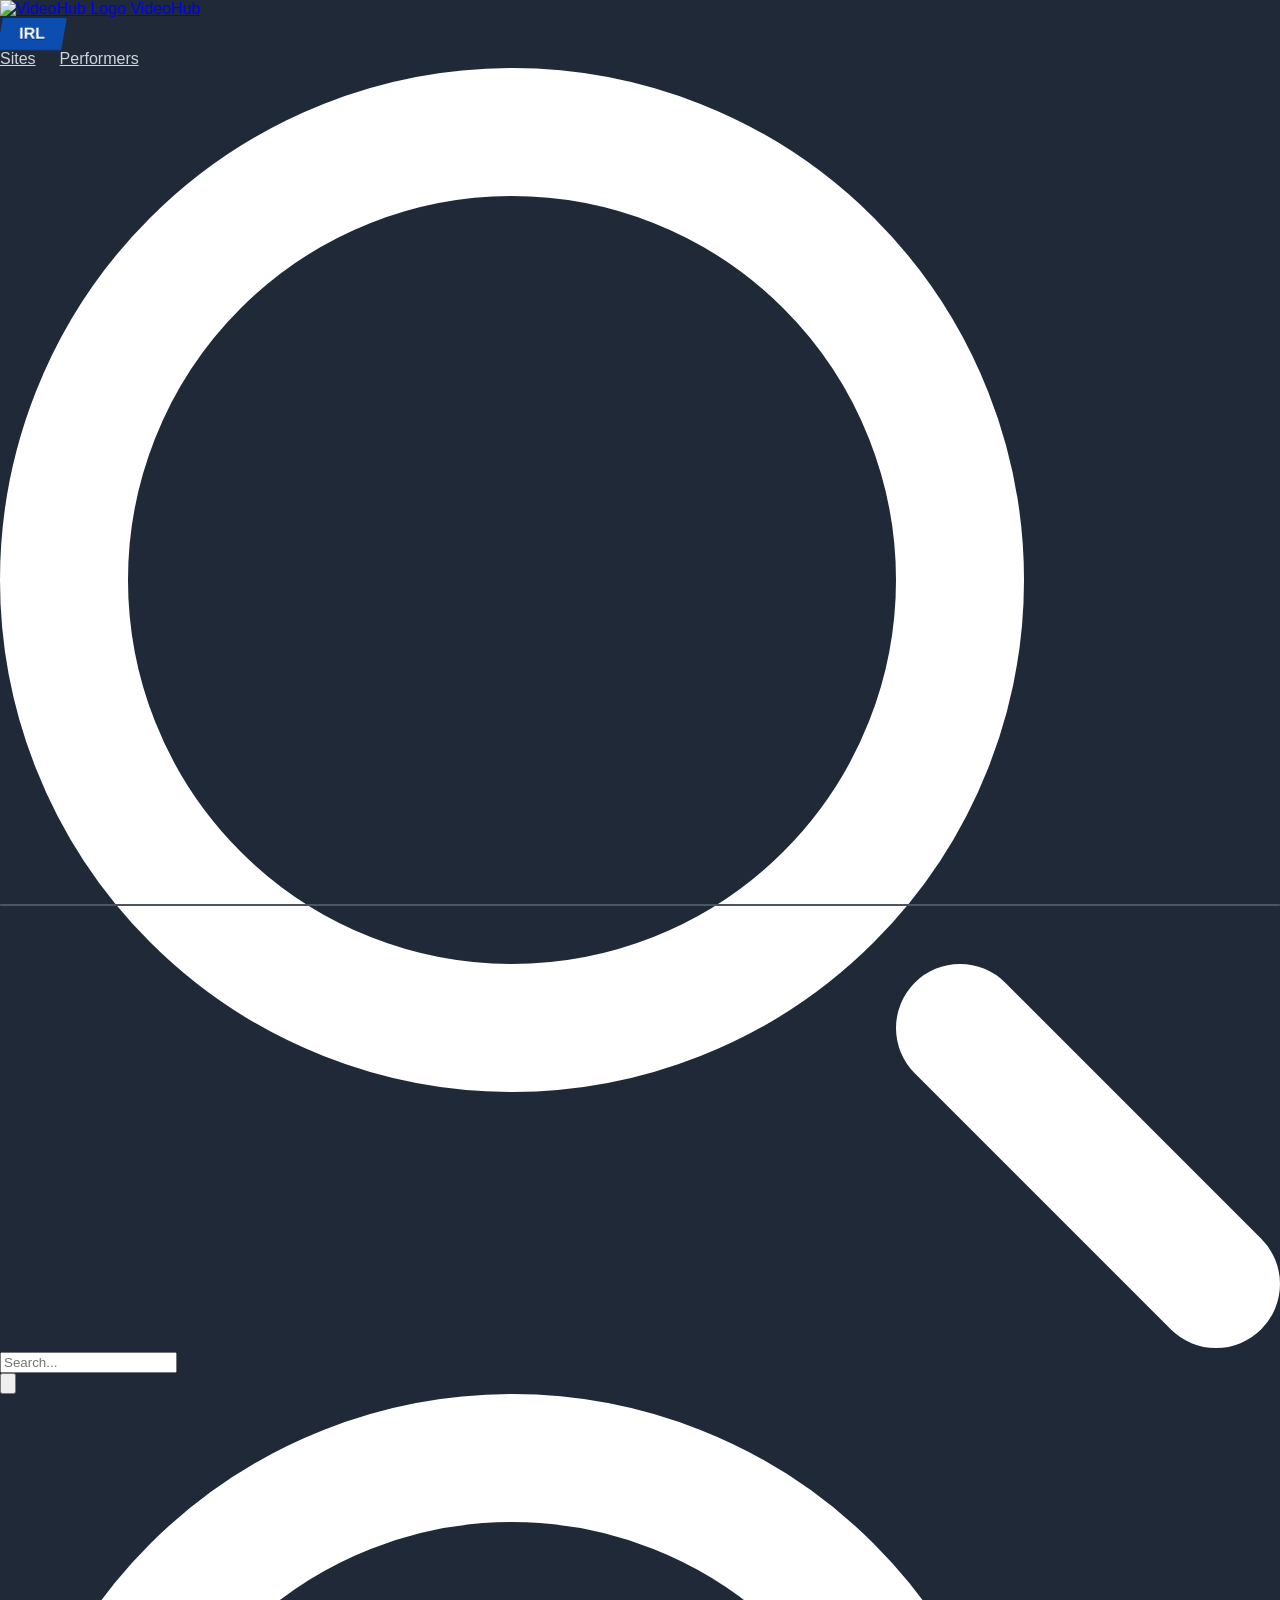
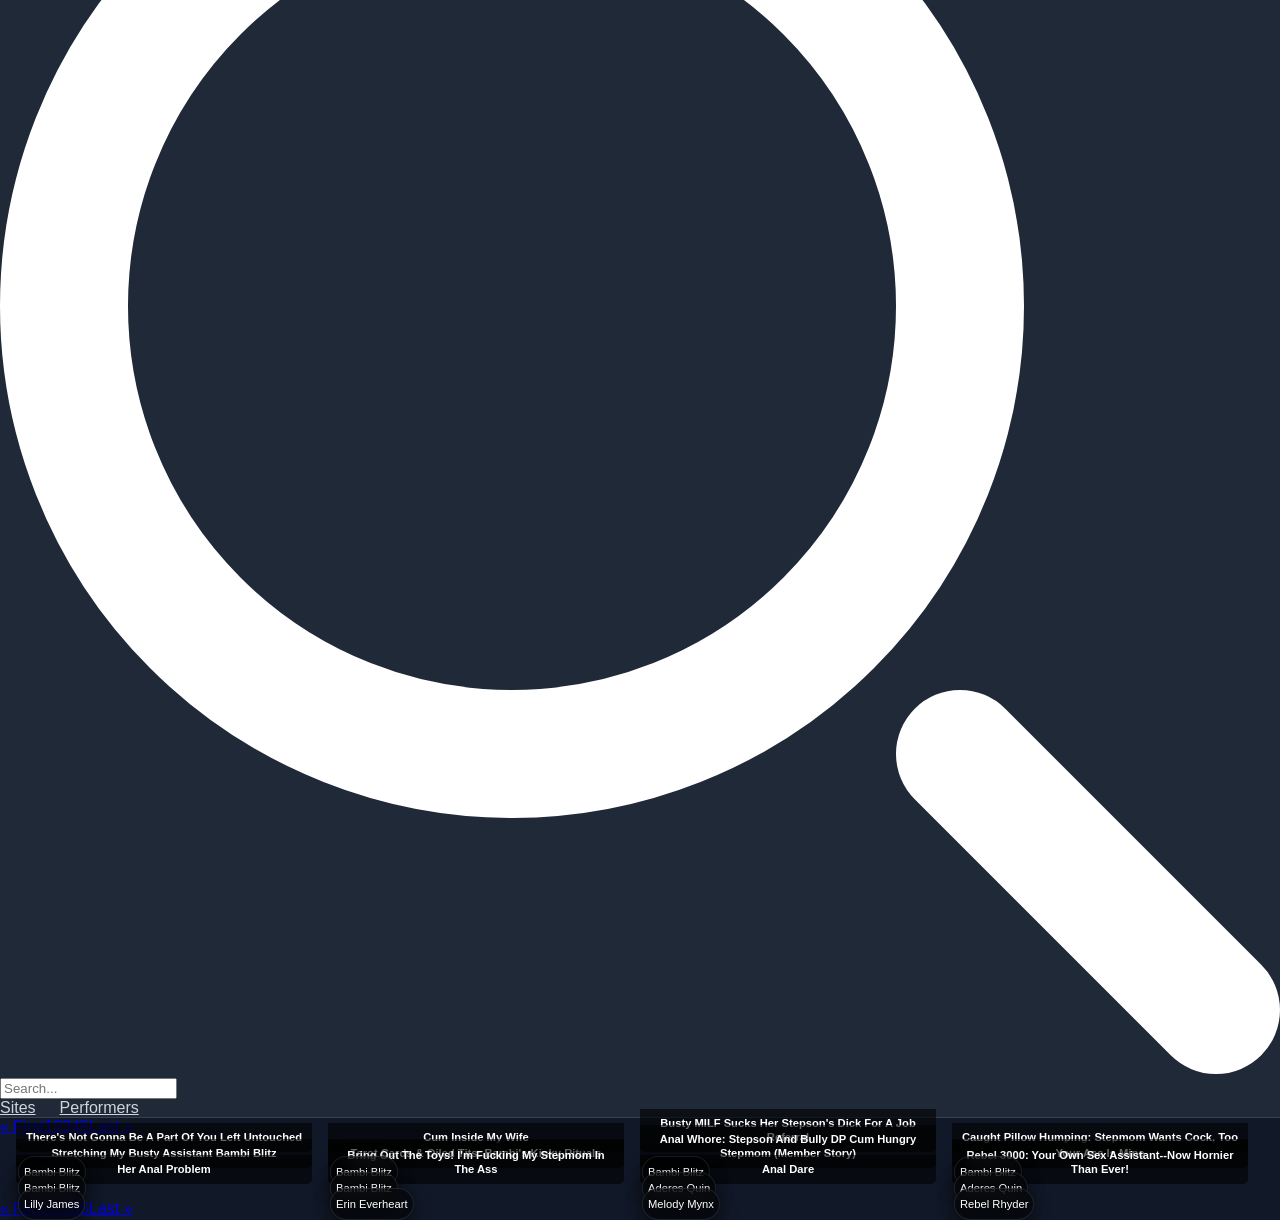
==== commit 4b873bea: "Update index.html" ====
--- a/index.html
+++ b/index.html
@@ -4,7 +4,6 @@
   <meta charset="UTF-8">
   <meta name="viewport" content="width=device-width, initial-scale=1.0">
 
-  <!-- Brave-safe CSP -->
   <meta http-equiv="Content-Security-Policy" content="
     default-src 'self';
     script-src 'self' 'unsafe-inline' https://cdn.jsdelivr.net;
@@ -31,146 +30,65 @@
     .checkbox-wrapper-8 .tgl *:after,
     .checkbox-wrapper-8 .tgl *:before,
     .checkbox-wrapper-8 .tgl + .tgl-btn { box-sizing: border-box; }
-    .checkbox-wrapper-8 .tgl::-moz-selection,
-    .checkbox-wrapper-8 .tgl:after::-moz-selection,
-    .checkbox-wrapper-8 .tgl:before::-moz-selection,
-    .checkbox-wrapper-8 .tgl *::-moz-selection,
-    .checkbox-wrapper-8 .tgl *:after::-moz-selection,
-    .checkbox-wrapper-8 .tgl *:before::-moz-selection,
-    .checkbox-wrapper-8 .tgl + .tgl-btn::-moz-selection,
-    .checkbox-wrapper-8 .tgl::selection,
-    .checkbox-wrapper-8 .tgl:after::selection,
-    .checkbox-wrapper-8 .tgl:before::selection,
-    .checkbox-wrapper-8 .tgl *::selection,
-    .checkbox-wrapper-8 .tgl *:after::selection,
-    .checkbox-wrapper-8 .tgl *:before::selection,
-    .checkbox-wrapper-8 .tgl + .tgl-btn::selection { background: none; }
     .checkbox-wrapper-8 .tgl + .tgl-btn {
-      outline: 0;
-      display: block;
-      width: 4em;
-      height: 2em;
-      position: relative;
-      cursor: pointer;
-      -webkit-user-select: none;
-      -moz-user-select: none;
-      -ms-user-select: none;
+      outline: 0; display: block; width: 4em; height: 2em; position: relative; cursor: pointer;
       user-select: none;
     }
     .checkbox-wrapper-8 .tgl + .tgl-btn:after,
     .checkbox-wrapper-8 .tgl + .tgl-btn:before {
-      position: relative;
-      display: block;
-      content: "";
-      width: 50%;
-      height: 100%;
+      position: relative; display: block; content: ""; width: 50%; height: 100%;
     }
     .checkbox-wrapper-8 .tgl + .tgl-btn:after { left: 0; }
-    .checkbox-wrapper-8 .tgl + .tgl-btn:before { display: none; }
     .checkbox-wrapper-8 .tgl:checked + .tgl-btn:after { left: 50%; }
     .checkbox-wrapper-8 .tgl-skewed + .tgl-btn {
-      overflow: hidden;
-      transform: skew(-10deg);
-      -webkit-backface-visibility: hidden;
-      backface-visibility: hidden;
-      transition: all 0.2s ease;
-      font-family: sans-serif;
-      background: #0063f79f;
+      overflow: hidden; transform: skew(-10deg); backface-visibility: hidden;
+      transition: all 0.2s ease; font-family: sans-serif; background: #0063f79f;
     }
     .checkbox-wrapper-8 .tgl-skewed + .tgl-btn:after,
     .checkbox-wrapper-8 .tgl-skewed + .tgl-btn:before {
-      transform: skew(10deg);
-      display: inline-block;
-      transition: all 0.2s ease;
-      width: 100%;
-      text-align: center;
-      position: absolute;
-      line-height: 2em;
-      font-weight: bold;
-      color: #fff;
-      text-shadow: 0 1px 0 rgba(0, 0, 0, 0.4);
+      transform: skew(10deg); display: inline-block; transition: all 0.2s ease;
+      width: 100%; text-align: center; position: absolute; line-height: 2em;
+      font-weight: bold; color: #fff; text-shadow: 0 1px 0 rgba(0,0,0,0.4);
     }
     .checkbox-wrapper-8 .tgl-skewed + .tgl-btn:after { left: 100%; content: attr(data-tg-on); }
     .checkbox-wrapper-8 .tgl-skewed + .tgl-btn:before { left: 0; content: attr(data-tg-off); }
-    .checkbox-wrapper-8 .tgl-skewed + .tgl-btn:active { background: #0063f79f; }
-    .checkbox-wrapper-8 .tgl-skewed + .tgl-btn:active:before { left: -10%; }
     .checkbox-wrapper-8 .tgl-skewed:checked + .tgl-btn { background: #0a4d31; }
     .checkbox-wrapper-8 .tgl-skewed:checked + .tgl-btn:before { left: -100%; }
     .checkbox-wrapper-8 .tgl-skewed:checked + .tgl-btn:after { left: 0; }
-    .checkbox-wrapper-8 .tgl-skewed:checked + .tgl-btn:active:after { left: 10%; }
   </style>
 
-  <!-- Custom Navigation Styles -->
   <style>
-    nav {
-  background-color: #1f2937;
-  border-bottom: 1px solid #374151;
-}
-.max-w-screen-xl {
-  max-width: 1280px;
-  margin: 0 auto;
-  padding: 8px;
-}
-
-body {
-  font-family: 'Segoe UI', Arial, sans-serif;
-  background-color: #111827;
-  color: #fff;
-  margin: 0;
-  padding: 0;
-}
-    /* Mobile menu links */
-    #nav-menu ul {
+    nav { background-color: #1f2937; border-bottom: 1px solid #374151; }
+    body { font-family: 'Segoe UI', Arial, sans-serif; background-color: #111827; color: #fff; margin: 0; padding: 0; }
+    #nav-menu ul { display: flex; flex-direction: column; margin: 0; padding: 0.5rem 0 0 0; list-style: none; font-weight: 500; }
+    #nav-menu a { display: block; padding: 0.75rem 1.5rem; color: #e5e7eb; transition: background-color 0.2s, color 0.2s; }
+    #nav-menu a:hover { background-color: #374151; color: #86efac; }
+    @media (min-width: 768px) {
+      #middle-group { display: flex; align-items: center; gap: 1.25rem; }
+      #nav-menu ul { flex-direction: row; gap: 1.5rem; padding: 0; }
+      #nav-menu a { padding: 0; color: #d1d5db; background-color: transparent; }
+      #nav-menu a:hover { background-color: transparent; color: #86efac; }
+    }
+    #nav-menu a.active { color: #86efac; font-weight: 600; }
+    .actress-box{
+      --base-font-size: 0.7em;
+     position: absolute;
+      font-size: var(--base-font-size);
+      bottom: auto;
+      top: 4px;
+      left: 2px;
+      right: auto;
       display: flex;
-      flex-direction: column;
-      width: 100%;
-      margin: 0;
-      padding: 0.5rem 0 0 0;
-      list-style: none;
-      font-weight: 500;
-    }
-
-    #nav-menu a {
-      display: block;
-      padding: 0.75rem 1.5rem;
-      color: #e5e7eb;
-      transition: background-color 0.2s, color 0.2s;
-    }
-
-    #nav-menu a:hover {
-      background-color: #374151;
-      color: #86efac;
-    }
-
-    /* Desktop: tight centered group */
-    @media (min-width: 768px) {
-      #middle-group {
-        display: flex;
-        align-items: center;
-        gap: 1.25rem; /* Adjust this to make toggle closer/farther from Sites */
-      }
-
-      #nav-menu ul {
-        flex-direction: row;
-        gap: 1.5rem; /* Space between Sites and Performers */
-        padding: 0;
-      }
-
-      #nav-menu a {
-        padding: 0;
-        color: #d1d5db;
-        background-color: transparent;
-      }
-
-      #nav-menu a:hover {
-        background-color: transparent;
-        color: #86efac;
-      }
-    }
-
-    #nav-menu a.active {
-      color: #86efac;
-      font-weight: 600;
+      align-items: center;
+      justify-content: space-between;
+      background: rgba(0, 0, 0, 0.55);
+      backdrop-filter: blur(10px);
+      -webkit-backdrop-filter: blur(10px);
+      padding: 3px 5px;
+      border-radius: 16px;
+      border: 1px solid rgba(255, 255, 255, 0.1);
+      box-shadow: 0 6px 16px rgba(0, 0, 0, 0.5);
+      z-index: 10;
     }
   </style>
 </head>
@@ -179,21 +97,17 @@
   <!-- NAVBAR -->
   <nav class="bg-white border-gray-200 dark:bg-gray-900">
     <div class="max-w-screen-xl flex flex-wrap items-center justify-between mx-auto p-4">
-      <!-- Logo -->
-      <a href="index.html" class="flex items-center space-x-3 rtl:space-x-reverse">
+      <a href="index.html" class="flex items-center space-x-3">
         <img src="https://flowbite.com/docs/images/logo.svg" class="h-8 w-auto" alt="VideoHub Logo" />
         <span class="self-center text-2xl font-semibold whitespace-nowrap dark:text-white">VideoHub</span>
       </a>
-       <!-- Toggle Switch -->
-        <div class="checkbox-wrapper-8">
-          <input type="checkbox" id="data-toggle" class="tgl tgl-skewed">
-          <label for="data-toggle" data-tg-off="IRL" data-tg-on="JAV" class="tgl-btn"></label>
-        </div>
-      <!-- Middle group: Toggle + Desktop Menu -->
+
+      <div class="checkbox-wrapper-8">
+        <input type="checkbox" id="data-toggle" class="tgl tgl-skewed">
+        <label for="data-toggle" data-tg-off="IRL" data-tg-on="JAV" class="tgl-btn"></label>
+      </div>
+
       <div id="middle-group" class="hidden md:flex items-center order-2 md:order-1">
-       
-
-        <!-- Desktop menu links -->
         <div id="nav-menu">
           <ul>
             <li><a href="site.html">Sites</a></li>
@@ -202,60 +116,42 @@
         </div>
       </div>
 
-      <!-- Right side: Search + Hamburger -->
-      <div class="flex md:order-2 space-x-3 rtl:space-x-reverse items-center">
+      <div class="flex md:order-2 space-x-3 items-center">
         <div class="relative hidden md:block">
           <div class="absolute inset-y-0 start-0 flex items-center ps-3 pointer-events-none">
-            <svg class="w-4 h-4 text-gray-500 dark:text-gray-400" aria-hidden="true" xmlns="http://www.w3.org/2000/svg" fill="none" viewBox="0 0 20 20">
-              <path stroke="currentColor" stroke-linecap="round" stroke-linejoin="round" stroke-width="2" d="m19 19-4-4m0-7A7 7 0 1 1 1 8a7 7 0 0 1 14 0Z"/>
-            </svg>
+            <svg class="w-4 h-4 text-gray-500 dark:text-gray-400" fill="none" viewBox="0 0 20 20"><path stroke="currentColor" stroke-linecap="round" stroke-linejoin="round" stroke-width="2" d="m19 19-4-4m0-7A7 7 0 1 1 1 8a7 7 0 0 1 14 0Z"/></svg>
           </div>
-          <input type="text" id="search-navbar"
-                 class="block w-full p-2 ps-10 text-sm text-gray-900 border border-gray-300 rounded-lg bg-gray-50 focus:ring-green-500 focus:border-green-500 dark:bg-gray-700 dark:border-gray-600 dark:placeholder-gray-400 dark:text-white dark:focus:ring-green-500 dark:focus:border-green-500"
-                 placeholder="Search videos, performers, studios..." oninput="debouncedSearch()">
-          <div id="search-suggestions" class="search-suggestions hidden"></div>
+          <input type="text" id="search-navbar" class="block w-full p-2 ps-10 text-sm rounded-lg bg-gray-700 border-gray-600 placeholder-gray-400 text-white focus:ring-green-500 focus:border-green-500" placeholder="Search..." oninput="debouncedSearch()">
+          <div id="search-suggestions" class="search-suggestions hidden absolute z-10 w-full bg-gray-800 rounded-b-lg shadow-lg mt-1"></div>
         </div>
 
-        <button data-collapse-toggle="navbar-search" type="button"
-                class="inline-flex items-center p-2 w-10 h-10 justify-center text-sm text-gray-500 rounded-lg md:hidden hover:bg-gray-100 focus:outline-none focus:ring-2 focus:ring-gray-200 dark:text-gray-400 dark:hover:bg-gray-700 dark:focus:ring-gray-600">
-          <span class="sr-only">Open main menu</span>
-          <svg class="w-5 h-5" aria-hidden="true" xmlns="http://www.w3.org/2000/svg" fill="none" viewBox="0 0 17 14">
-            <path stroke="currentColor" stroke-linecap="round" stroke-linejoin="round" stroke-width="2" d="M1 1h15M1 7h15M1 13h15"/>
-          </svg>
+        <button data-collapse-toggle="navbar-search" type="button" class="inline-flex items-center p-2 w-10 h-10 justify-center text-sm rounded-lg md:hidden hover:bg-gray-700">
+          <svg class="w-5 h-5" fill="none" viewBox="0 0 17 14"><path stroke="currentColor" stroke-linecap="round" stroke-linejoin="round" stroke-width="2" d="M1 1h15M1 7h15M1 13h15"/></svg>
         </button>
       </div>
 
-      <!-- Mobile Menu (hamburger dropdown) -->
       <div class="hidden w-full" id="navbar-search">
-        <!-- Mobile Search -->
         <div class="relative mt-3">
           <div class="absolute inset-y-0 start-0 flex items-center ps-3 pointer-events-none">
-            <svg class="w-4 h-4 text-gray-500 dark:text-gray-400" aria-hidden="true" xmlns="http://www.w3.org/2000/svg" fill="none" viewBox="0 0 20 20">
-              <path stroke="currentColor" stroke-linecap="round" stroke-linejoin="round" stroke-width="2" d="m19 19-4-4m0-7A7 7 0 1 1 1 8a7 7 0 0 1 14 0Z"/>
-            </svg>
+            <svg class="w-4 h-4 text-gray-500 dark:text-gray-400" fill="none" viewBox="0 0 20 20"><path stroke="currentColor" stroke-linecap="round" stroke-linejoin="round" stroke-width="2" d="m19 19-4-4m0-7A7 7 0 1 1 1 8a7 7 0 0 1 14 0Z"/></svg>
           </div>
-          <input type="text" id="search-navbar-mobile"
-                 class="block w-full p-2 ps-10 text-sm text-gray-900 border border-gray-300 rounded-lg bg-gray-50 focus:ring-green-500 focus:border-green-500 dark:bg-gray-700 dark:border-gray-600 dark:placeholder-gray-400 dark:text-white dark:focus:ring-green-500 dark:focus:border-green-500"
-                 placeholder="Search..." oninput="debouncedSearch()">
-          <div id="search-suggestions-mobile" class="search-suggestions hidden"></div>
+          <input type="text" id="search-navbar-mobile" class="block w-full p-2 ps-10 text-sm rounded-lg bg-gray-700 border-gray-600 placeholder-gray-400 text-white" placeholder="Search..." oninput="debouncedSearch()">
+          <div id="search-suggestions-mobile" class="search-suggestions hidden absolute z-10 w-full bg-gray-800 rounded-b-lg shadow-lg mt-1"></div>
         </div>
 
-        <!-- Mobile Links -->
-       
-          <div id="nav-menu">
-            <ul>
-              <li><a href="site.html">Sites</a></li>
-              <li><a href="performer.html">Performers</a></li>
-            </ul>
-          </div>
+        <div id="nav-menu" class="mt-4">
+          <ul>
+            <li><a href="site.html">Sites</a></li>
+            <li><a href="performer.html">Performers</a></li>
+          </ul>
         </div>
       </div>
     </div>
   </nav>
 
   <div class="pagination" id="pagination-top"></div>
-  <div class="video-list-container">
-    <div class="video-list" id="video-list">Loading videos...</div>
+  <div class="video-list-container max-w-7xl mx-auto px-4 py-8">
+    <div class="video-list grid grid-cols-2 sm:grid-cols-3 md:grid-cols-4 lg:grid-cols-6 gap-6" id="video-list">Loading videos...</div>
   </div>
   <div class="pagination" id="pagination-bottom"></div>
 
@@ -278,27 +174,9 @@
 
     let performersById = {};
     let searchTimeout = null;
-    let currentSearchPromise = null;
-
-    // Toggle elements
+
     const mainToggle = document.getElementById('data-toggle');
-    const mobileToggle = document.getElementById('data-toggle-mobile');
-
-    // Sync toggles
-    if (mobileToggle) {
-      mobileToggle.checked = mainToggle.checked;
-      mobileToggle.addEventListener('change', () => {
-        mainToggle.checked = mobileToggle.checked;
-        mainToggle.dispatchEvent(new Event('change'));
-      });
-    }
-    if (mainToggle) {
-      mainToggle.addEventListener('change', () => {
-        if (mobileToggle) mobileToggle.checked = mainToggle.checked;
-      });
-    }
-
-    // Define datasets
+
     const datasets = {
       irl: { scenes: 'scene_details.json', performers: 'performer.json' },
       jav: { scenes: 'scene_details_jav.json', performers: 'performer_jav.json' }
@@ -307,34 +185,55 @@
     let currentDataset = localStorage.getItem('selectedDataset') || 'irl';
     mainToggle.checked = currentDataset === 'jav';
 
-    // Load data
     async function loadAllData() {
       const ds = datasets[currentDataset];
       videoList.innerHTML = 'Loading videos...';
 
       try {
         const [sceneRes, perfRes] = await Promise.all([
-          fetch(ds.scenes).then(r => r.ok ? r.json() : Promise.reject(r)),
-          fetch(ds.performers).then(r => r.ok ? r.json() : Promise.reject(r))
+          fetch(ds.scenes).then(r => r.ok ? r.json() : []),
+          fetch(ds.performers).then(r => r.ok ? r.json() : [])
         ]);
 
         performersById = {};
         perfRes.forEach(p => { if (p._id) performersById[p._id] = p; });
 
-        allVideos = sceneRes
-          .map(item => {
-            const d = item.data || {};
-            const performers = d.performers || [];
-            const title = (typeof d.title === 'string' && d.title.trim()) ? d.title.trim() : 'Untitled Video';
-
-            let actressName = 'Unknown';
-            const allPerformerIds = [];
-
-            const perfArray = Array.isArray(performers) ? performers : (typeof performers === 'object' && performers) ? [performers] : [];
-
+        allVideos = sceneRes.map(item => {
+          const d = item.data || {};
+          const performers = d.performers || [];
+          const title = (typeof d.title === 'string' && d.title.trim()) ? d.title.trim() : 'Untitled Video';
+
+          // === BEST LINK IDENTIFIER ===
+          let linkId = '';
+          if (d._id) {
+            linkId = String(d._id);
+          } else if (item.slug && typeof item.slug === 'string' && item.slug.trim()) {
+            linkId = item.slug.trim();
+          } else if (item.video_id) {
+            linkId = item.video_id;
+          } else {
+            linkId = 'unknown-' + Date.now();
+          }
+
+          // === ACTRESS NAME (Handles both formats) ===
+          let actressName = 'Unknown';
+          const allPerformerIds = [];
+
+          const perfArray = Array.isArray(performers) ? performers : (performers ? [performers] : []);
+
+          // Priority 1: Direct name
+          for (const perf of perfArray) {
+            if (perf?.name && typeof perf.name === 'string' && perf.name.trim()) {
+              actressName = perf.name.trim();
+              break;
+            }
+          }
+
+          // Priority 2: Parent ID lookup
+          if (actressName === 'Unknown') {
             for (const perf of perfArray) {
-              const perfId = perf?.parent?._id;
-              if (perfId) {
+              if (perf?.parent?._id) {
+                const perfId = perf.parent._id;
                 allPerformerIds.push(perfId);
                 const p = performersById[perfId];
                 if (p && (p.extras?.gender === 'Female' || !p.extras?.gender)) {
@@ -343,36 +242,33 @@
                 }
               }
             }
-
-            return {
-              id: String(d._id || ''),
-              video_Id: item.video_Id || '',
-              title,
-              thumbnail: d.background?.full || 'https://via.placeholder.com/300x200?text=No+Image',
-              actressName,
-              allPerformerIds,
-              raw: item
-            };
-          })
-          .filter(v => v.id !== '');
+          }
+
+          // Final fallback
+          if (actressName === 'Unknown' && allPerformerIds.length > 0) {
+            const first = performersById[allPerformerIds[0]];
+            if (first?.name) actressName = first.name;
+          }
+
+          return {
+            linkId,
+            title,
+            thumbnail: d.background?.full || 'https://via.placeholder.com/300x200?text=No+Image',
+            actressName,
+            allPerformerIds,
+            raw: item
+          };
+        }).filter(v => v.linkId);
 
         allVideos.reverse();
         filteredVideos = [...allVideos];
         renderPage();
         renderPagination();
       } catch (err) {
-        console.error('Load error:', err);
-        videoList.innerHTML = `
-          <div class="p-8 text-center text-red-400">
-            <h3>Failed to load videos (${currentDataset.toUpperCase()})</h3>
-            <p>Error: ${err.message}</p>
-            <br>
-            <button onclick="location.reload()" class="px-4 py-2 bg-green-700 text-white rounded">Retry</button>
-          </div>`;
+        videoList.innerHTML = `<div class="col-span-full text-center p-8 text-red-400">Failed to load: ${err.message}<br><button onclick="location.reload()" class="mt-4 px-4 py-2 bg-green-700 rounded">Retry</button></div>`;
       }
     }
 
-    // Toggle handler
     mainToggle.addEventListener('change', () => {
       currentDataset = mainToggle.checked ? 'jav' : 'irl';
       localStorage.setItem('selectedDataset', currentDataset);
@@ -380,7 +276,6 @@
       loadAllData();
     });
 
-    // Render page
     function renderPage() {
       const start = (currentPage - 1) * itemsPerPage;
       const end = start + itemsPerPage;
@@ -388,130 +283,89 @@
 
       videoList.innerHTML = '';
       if (!pageVideos.length) {
-        videoList.innerHTML = '<p class="text-gray-400 p-4 text-center">No videos found.</p>';
+        videoList.innerHTML = '<p class="col-span-full text-center text-gray-400 p-8">No videos found.</p>';
         return;
       }
 
       pageVideos.forEach(v => {
         const div = document.createElement('div');
-        div.className = 'video-item';
+        div.className = 'video-item group';
         div.innerHTML = `
-          <a href="video.html?id=${v.id}">
-            <img src="${v.thumbnail}" alt="${escapeHtml(v.title)}"
-                 loading="lazy"
-                 onerror="this.src='https://via.placeholder.com/300x200?text=No+Image'"
-                 class="w-full h-auto object-cover rounded">
-            <h3 class="line-clamp-2">${escapeHtml(v.title)}</h3>
+          <a href="video.html?id=${encodeURIComponent(v.linkId)}">
+            <img src="${v.thumbnail}" loading="lazy" onerror="this.src='https://via.placeholder.com/300x200?text=No+Image'" class="w-full h-auto object-cover rounded-lg shadow-md group-hover:shadow-xl transition-shadow">
+            <h3 class="mt-2 text-sm line-clamp-2 font-medium">${escapeHtml(v.title)}</h3>
             <div class="actress-box">${escapeHtml(v.actressName)}</div>
           </a>`;
         videoList.appendChild(div);
       });
     }
 
-    // Pagination
     function renderPagination() {
       const totalPages = Math.ceil(filteredVideos.length / itemsPerPage);
       [paginationTop, paginationBottom].forEach(container => {
         container.innerHTML = '';
         if (totalPages <= 1) return;
-
-        const maxButtons = 5;
-        let start = Math.max(1, currentPage - Math.floor(maxButtons / 2));
-        let end = Math.min(totalPages, start + maxButtons - 1);
-        if (end - start < maxButtons - 1) start = Math.max(1, end - maxButtons + 1);
-
-        const btn = (page, txt, disabled = false, active = false) => {
+        container.className = 'flex justify-center my-8 flex-wrap gap-2';
+
+        const btn = (page, txt, active = false) => {
           const a = document.createElement('a');
-          a.href = disabled ? '#' : `index.html?page=${page}`;
+          a.href = `index.html?page=${page}`;
           a.textContent = txt;
-          a.className = 'px-3 py-2 text-sm font-medium rounded-md';
-          if (active) a.classList.add('active');
-          if (disabled) a.classList.add('disabled');
+          a.className = `px-4 py-2 rounded text-sm ${active ? 'bg-green-600 text-white' : 'bg-gray-700 hover:bg-gray-600'}`;
           return a;
         };
 
-        container.appendChild(btn(1, 'First'));
-        for (let i = start; i <= end; i++) container.appendChild(btn(i, i, false, i === currentPage));
-        container.appendChild(btn(totalPages, 'Last'));
+        container.appendChild(btn(1, '« First'));
+        const max = 5;
+        let start = Math.max(1, currentPage - Math.floor(max / 2));
+        let end = Math.min(totalPages, start + max - 1);
+        if (end - start < max - 1) start = Math.max(1, end - max + 1);
+        for (let i = start; i <= end; i++) {
+          container.appendChild(btn(i, i, i === currentPage));
+        }
+        container.appendChild(btn(totalPages, 'Last »'));
       });
     }
 
-    // Search
     function debouncedSearch() {
-      if (currentSearchPromise) currentSearchPromise.ignore = true;
       clearTimeout(searchTimeout);
-      searchTimeout = setTimeout(() => {
-        const p = handleSearch();
-        currentSearchPromise = p;
-        p.finally(() => { if (currentSearchPromise === p) currentSearchPromise = null; });
-      }, 350);
-    }
-
-    async function handleSearch() {
+      searchTimeout = setTimeout(handleSearch, 350);
+    }
+
+    function handleSearch() {
       const query = (searchInput?.value || searchInputMobile?.value || '').trim().toLowerCase();
       hideSuggestions();
 
       if (!query) {
         filteredVideos = [...allVideos];
-        currentPage = 1;
-        renderPage();
-        renderPagination();
-        return;
+      } else {
+        filteredVideos = allVideos.filter(v =>
+          v.title.toLowerCase().includes(query) ||
+          v.actressName.toLowerCase().includes(query) ||
+          v.allPerformerIds.some(id => performersById[id]?.name?.toLowerCase().includes(query))
+        );
       }
-
-      filteredVideos = allVideos.filter(v => {
-        return v.title.toLowerCase().includes(query) ||
-               v.actressName.toLowerCase().includes(query) ||
-               v.allPerformerIds.some(id => performersById[id]?.name?.toLowerCase().includes(query));
-      });
-
       currentPage = 1;
       renderPage();
       renderPagination();
-      showSuggestions(query);
+      if (query) showSuggestions(query);
     }
 
     function showSuggestions(query) {
-      const results = allVideos
-        .filter(v => v.title.toLowerCase().includes(query) || v.actressName.toLowerCase().includes(query))
-        .slice(0, 6);
-
+      const results = allVideos.filter(v => v.title.toLowerCase().includes(query) || v.actressName.toLowerCase().includes(query)).slice(0, 6);
       const render = (container) => {
-        if (!results.length) {
-          container.innerHTML = '<div class="p-2 text-sm text-gray-400">No results</div>';
-          container.classList.add('hidden');
-          return;
-        }
-
-        container.innerHTML = results.map(v => `
-          <div class="suggestion-item flex items-center p-2 hover:bg-gray-100 dark:hover:bg-gray-800 cursor-pointer"
-               data-video-id="${v.id}">
-            <img src="${v.thumbnail}" alt="${escapeHtml(v.title)}"
-                 loading="lazy"
-                 class="w-10 h-10 object-cover rounded mr-2"
-                 onerror="this.src='https://via.placeholder.com/40x40?text=No+Image'">
-            <div class="flex-1 min-w-0">
-              <div class="text-sm font-medium truncate">${escapeHtml(v.title)}</div>
-              <div class="text-xs text-green-400">${escapeHtml(v.actressName)}</div>
-            </div>
-          </div>
-        `).join('');
-        container.classList.remove('hidden');
+        container.innerHTML = results.length ? results.map(v => `
+          <div class="suggestion-item flex items-center p-3 hover:bg-gray-700 cursor-pointer border-b border-gray-700 last:border-0" data-link-id="${v.linkId}">
+            <img src="${v.thumbnail}" loading="lazy" class="w-12 h-12 object-cover rounded mr-3" onerror="this.src='https://via.placeholder.com/48x48?text=No+Image'">
+            <div><div class="text-sm font-medium truncate">${escapeHtml(v.title)}</div><div class="text-xs text-green-400">${escapeHtml(v.actressName)}</div></div>
+          </div>`).join('') : '<div class="p-3 text-sm text-gray-400">No results</div>';
+        container.classList.toggle('hidden', !results.length);
       };
-
       render(suggestions);
       render(suggestionsMobile);
-      attachSuggestionClickHandlers();
-    }
-
-    function attachSuggestionClickHandlers() {
       document.querySelectorAll('.suggestion-item').forEach(el => {
         el.onclick = () => {
-          const id = el.dataset.videoId;
-          if (id) {
-            hideSuggestions();
-            window.location.href = `video.html?id=${id}`;
-          }
+          window.location.href = `video.html?id=${encodeURIComponent(el.dataset.linkId)}`;
         };
       });
     }
@@ -521,32 +375,22 @@
       suggestionsMobile.classList.add('hidden');
     }
 
-    // Input sync
-    searchInput?.addEventListener('input', () => {
-      if (searchInputMobile) searchInputMobile.value = searchInput.value;
-      debouncedSearch();
-    });
-    searchInputMobile?.addEventListener('input', () => {
-      if (searchInput) searchInput.value = searchInputMobile.value;
-      debouncedSearch();
-    });
-
-    // Enter key search
+    searchInput?.addEventListener('input', () => { searchInputMobile.value = searchInput.value; debouncedSearch(); });
+    searchInputMobile?.addEventListener('input', () => { searchInput.value = searchInputMobile.value; debouncedSearch(); });
+
     document.addEventListener('keydown', e => {
       if (e.key === 'Enter' && (document.activeElement === searchInput || document.activeElement === searchInputMobile)) {
-        const q = (searchInput?.value || searchInputMobile?.value || '').trim();
+        const q = (searchInput?.value || '').trim();
         if (q) window.location.href = `search.html?query=${encodeURIComponent(q)}`;
       }
     });
 
-    // Utils
     function escapeHtml(str) {
       const div = document.createElement('div');
       div.textContent = str;
       return div.innerHTML;
     }
 
-    // Init
     loadAllData();
   </script>
 </body>
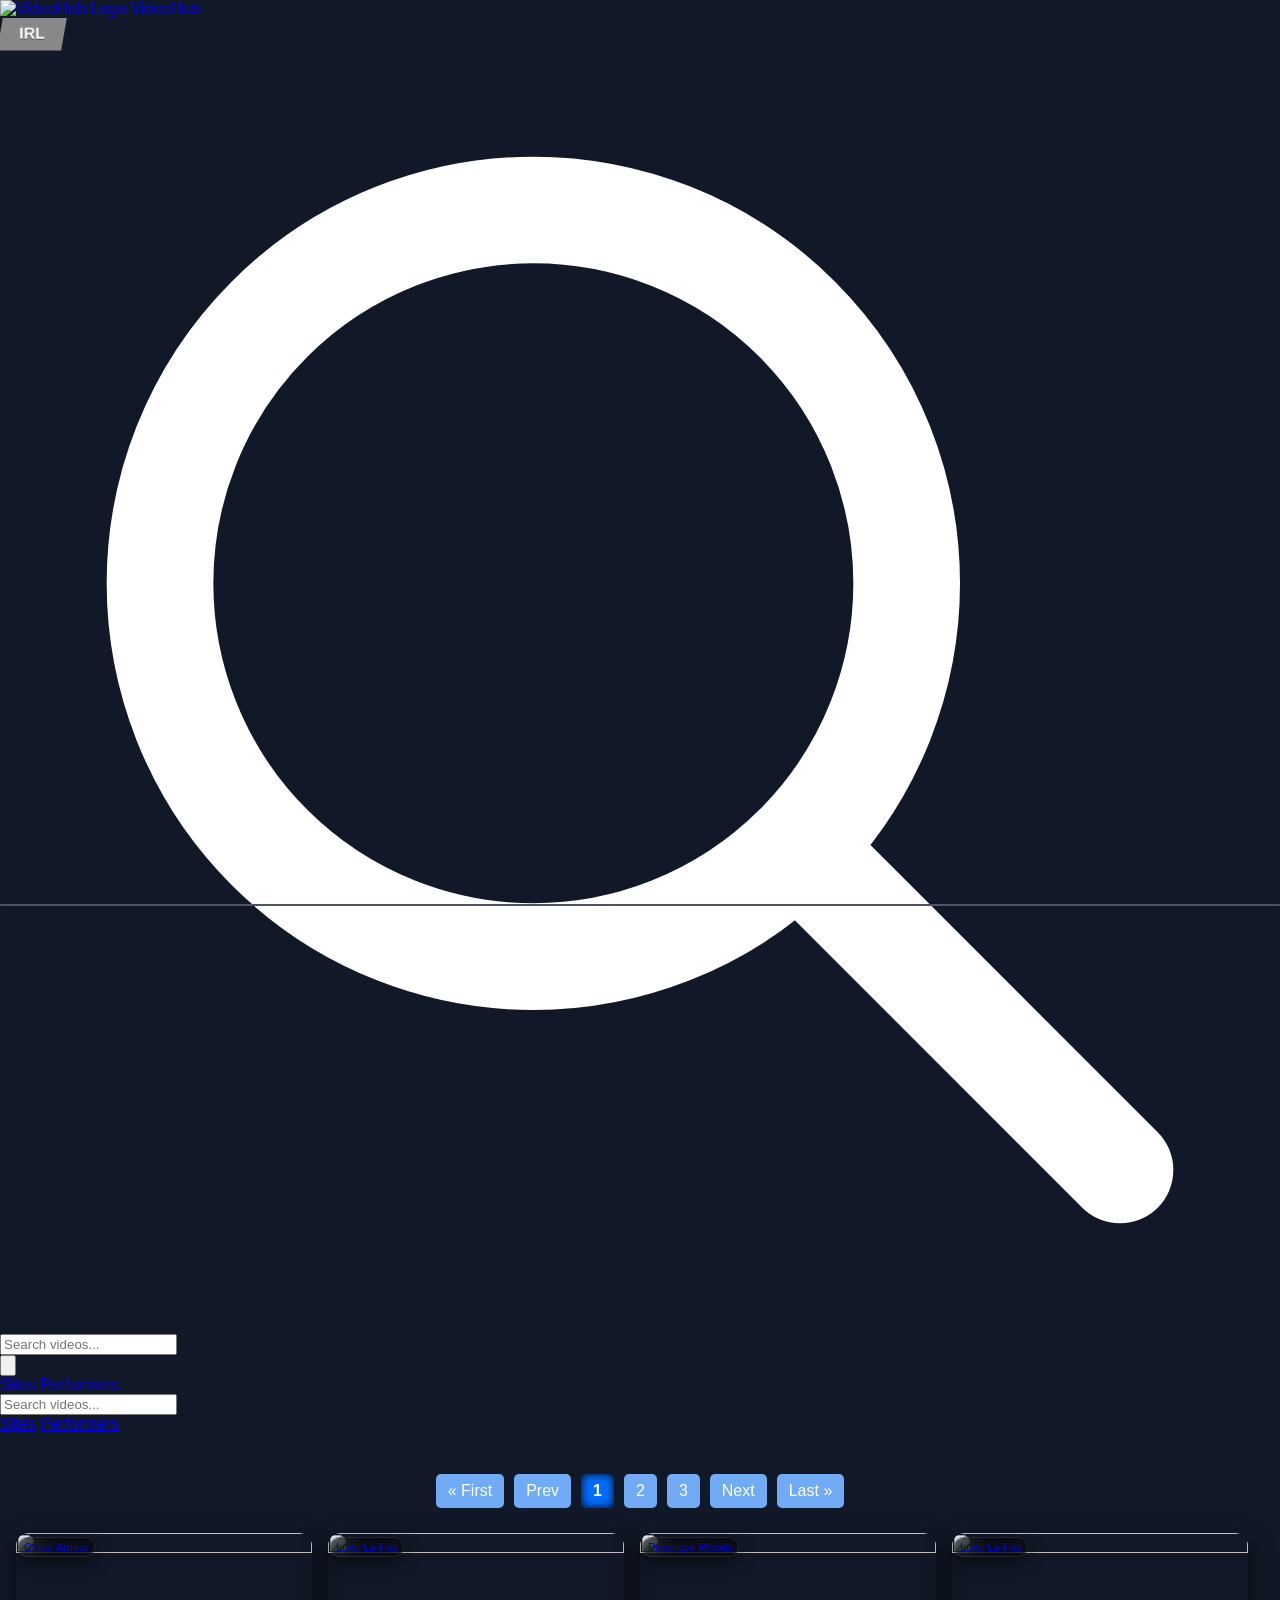
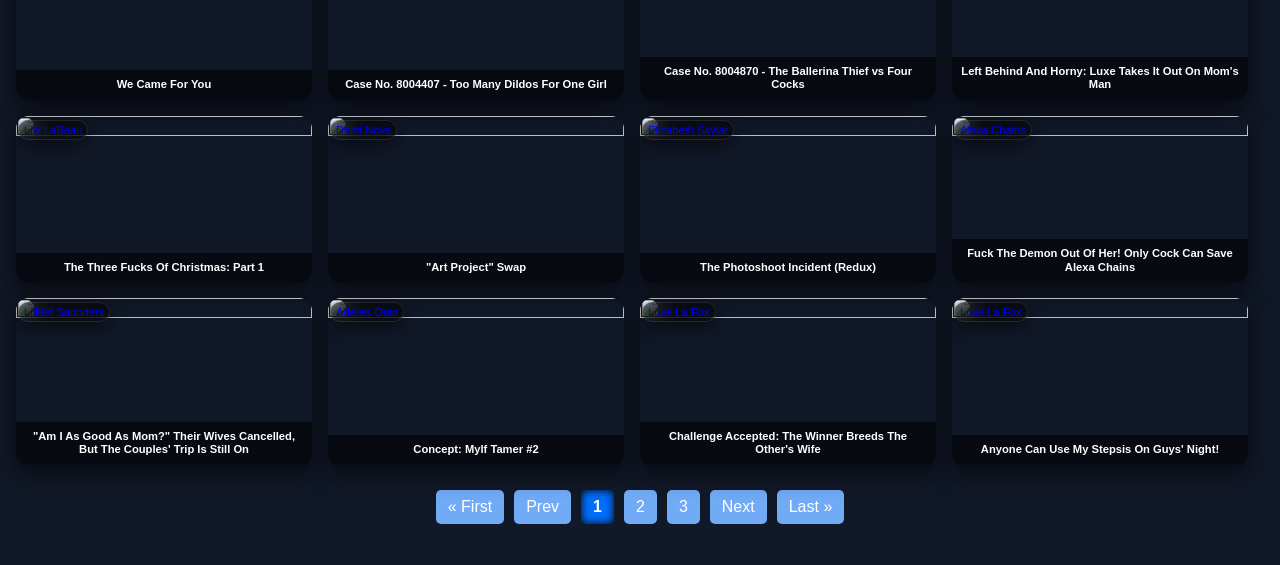
==== commit 48381656: "Update index.html" ====
--- a/index.html
+++ b/index.html
@@ -1,13 +1,14 @@
 <!DOCTYPE html>
 <html lang="en" class="dark">
+
 <head>
   <meta charset="UTF-8">
   <meta name="viewport" content="width=device-width, initial-scale=1.0">
 
   <meta http-equiv="Content-Security-Policy" content="
     default-src 'self';
-    script-src 'self' 'unsafe-inline' https://cdn.jsdelivr.net;
-    style-src 'self' 'unsafe-inline' https://cdn.jsdelivr.net https://fonts.googleapis.com;
+    script-src 'self' 'unsafe-inline' https://cdn.jsdelivr.net https://cdnjs.cloudflare.com;
+    style-src 'self' 'unsafe-inline' https://cdn.jsdelivr.net https://fonts.googleapis.com https://cdnjs.cloudflare.com;
     font-src https://fonts.gstatic.com;
     img-src 'self' https:;
     media-src 'self' https:;
@@ -16,144 +17,280 @@
 
   <title>VideoHub</title>
   <link href="https://fonts.googleapis.com/css2?family=Inter:wght@400;600&display=swap" rel="stylesheet">
-  <link href="https://cdn.jsdelivr.net/npm/flowbite@3.1.2/dist/flowbite.min.css" rel="stylesheet" />
+  <link href="https://cdnjs.cloudflare.com/ajax/libs/flowbite/2.5.2/flowbite.min.css" rel="stylesheet" />
   <link rel="stylesheet" href="styles.css">
-  <script defer src="https://cdn.jsdelivr.net/npm/flowbite@3.1.2/dist/flowbite.min.js"></script>
-
-  <!-- Toggle Switch CSS -->
+
+  <script src="https://cdnjs.cloudflare.com/ajax/libs/flowbite/2.5.2/flowbite.min.js"></script>
   <style>
-    .checkbox-wrapper-8 .tgl { display: none; }
+    .checkbox-wrapper-8 .tgl {
+      display: none;
+    }
+
     .checkbox-wrapper-8 .tgl,
     .checkbox-wrapper-8 .tgl:after,
     .checkbox-wrapper-8 .tgl:before,
     .checkbox-wrapper-8 .tgl *,
     .checkbox-wrapper-8 .tgl *:after,
     .checkbox-wrapper-8 .tgl *:before,
-    .checkbox-wrapper-8 .tgl + .tgl-btn { box-sizing: border-box; }
-    .checkbox-wrapper-8 .tgl + .tgl-btn {
-      outline: 0; display: block; width: 4em; height: 2em; position: relative; cursor: pointer;
+    .checkbox-wrapper-8 .tgl+.tgl-btn {
+      box-sizing: border-box;
+    }
+
+    .checkbox-wrapper-8 .tgl::-moz-selection,
+    .checkbox-wrapper-8 .tgl:after::-moz-selection,
+    .checkbox-wrapper-8 .tgl:before::-moz-selection,
+    .checkbox-wrapper-8 .tgl *::-moz-selection,
+    .checkbox-wrapper-8 .tgl *:after::-moz-selection,
+    .checkbox-wrapper-8 .tgl *:before::-moz-selection,
+    .checkbox-wrapper-8 .tgl+.tgl-btn::-moz-selection,
+    .checkbox-wrapper-8 .tgl::selection,
+    .checkbox-wrapper-8 .tgl:after::selection,
+    .checkbox-wrapper-8 .tgl:before::selection,
+    .checkbox-wrapper-8 .tgl *::selection,
+    .checkbox-wrapper-8 .tgl *:after::selection,
+    .checkbox-wrapper-8 .tgl *:before::selection,
+    .checkbox-wrapper-8 .tgl+.tgl-btn::selection {
+      background: none;
+    }
+
+    .checkbox-wrapper-8 .tgl+.tgl-btn {
+      outline: 0;
+      display: block;
+      width: 4em;
+      height: 2em;
+      position: relative;
+      cursor: pointer;
+      -webkit-user-select: none;
+      -moz-user-select: none;
+      -ms-user-select: none;
       user-select: none;
     }
-    .checkbox-wrapper-8 .tgl + .tgl-btn:after,
-    .checkbox-wrapper-8 .tgl + .tgl-btn:before {
-      position: relative; display: block; content: ""; width: 50%; height: 100%;
-    }
-    .checkbox-wrapper-8 .tgl + .tgl-btn:after { left: 0; }
-    .checkbox-wrapper-8 .tgl:checked + .tgl-btn:after { left: 50%; }
-    .checkbox-wrapper-8 .tgl-skewed + .tgl-btn {
-      overflow: hidden; transform: skew(-10deg); backface-visibility: hidden;
-      transition: all 0.2s ease; font-family: sans-serif; background: #0063f79f;
-    }
-    .checkbox-wrapper-8 .tgl-skewed + .tgl-btn:after,
-    .checkbox-wrapper-8 .tgl-skewed + .tgl-btn:before {
-      transform: skew(10deg); display: inline-block; transition: all 0.2s ease;
-      width: 100%; text-align: center; position: absolute; line-height: 2em;
-      font-weight: bold; color: #fff; text-shadow: 0 1px 0 rgba(0,0,0,0.4);
-    }
-    .checkbox-wrapper-8 .tgl-skewed + .tgl-btn:after { left: 100%; content: attr(data-tg-on); }
-    .checkbox-wrapper-8 .tgl-skewed + .tgl-btn:before { left: 0; content: attr(data-tg-off); }
-    .checkbox-wrapper-8 .tgl-skewed:checked + .tgl-btn { background: #0a4d31; }
-    .checkbox-wrapper-8 .tgl-skewed:checked + .tgl-btn:before { left: -100%; }
-    .checkbox-wrapper-8 .tgl-skewed:checked + .tgl-btn:after { left: 0; }
+
+    .checkbox-wrapper-8 .tgl+.tgl-btn:after,
+    .checkbox-wrapper-8 .tgl+.tgl-btn:before {
+      position: relative;
+      display: block;
+      content: "";
+      width: 50%;
+      height: 100%;
+    }
+
+    .checkbox-wrapper-8 .tgl+.tgl-btn:after {
+      left: 0;
+    }
+
+    .checkbox-wrapper-8 .tgl+.tgl-btn:before {
+      display: none;
+    }
+
+    .checkbox-wrapper-8 .tgl:checked+.tgl-btn:after {
+      left: 50%;
+    }
+
+    .checkbox-wrapper-8 .tgl-skewed+.tgl-btn {
+      overflow: hidden;
+      transform: skew(-10deg);
+      -webkit-backface-visibility: hidden;
+      backface-visibility: hidden;
+      transition: all 0.2s ease;
+      font-family: sans-serif;
+      background: #888;
+    }
+
+    .checkbox-wrapper-8 .tgl-skewed+.tgl-btn:after,
+    .checkbox-wrapper-8 .tgl-skewed+.tgl-btn:before {
+      transform: skew(10deg);
+      display: inline-block;
+      transition: all 0.2s ease;
+      width: 100%;
+      text-align: center;
+      position: absolute;
+      line-height: 2em;
+      font-weight: bold;
+      color: #fff;
+      text-shadow: 0 1px 0 rgba(0, 0, 0, 0.4);
+    }
+
+    .checkbox-wrapper-8 .tgl-skewed+.tgl-btn:after {
+      left: 100%;
+      content: attr(data-tg-on);
+    }
+
+    .checkbox-wrapper-8 .tgl-skewed+.tgl-btn:before {
+      left: 0;
+      content: attr(data-tg-off);
+    }
+
+    .checkbox-wrapper-8 .tgl-skewed+.tgl-btn:active {
+      background: #888;
+    }
+
+    .checkbox-wrapper-8 .tgl-skewed+.tgl-btn:active:before {
+      left: -10%;
+    }
+
+    .checkbox-wrapper-8 .tgl-skewed:checked+.tgl-btn {
+      background: #86d993;
+    }
+
+    .checkbox-wrapper-8 .tgl-skewed:checked+.tgl-btn:before {
+      left: -100%;
+    }
+
+    .checkbox-wrapper-8 .tgl-skewed:checked+.tgl-btn:after {
+      left: 0;
+    }
+
+    .checkbox-wrapper-8 .tgl-skewed:checked+.tgl-btn:active:after {
+      left: 10%;
+    }
   </style>
-
   <style>
-    nav { background-color: #1f2937; border-bottom: 1px solid #374151; }
-    body { font-family: 'Segoe UI', Arial, sans-serif; background-color: #111827; color: #fff; margin: 0; padding: 0; }
-    #nav-menu ul { display: flex; flex-direction: column; margin: 0; padding: 0.5rem 0 0 0; list-style: none; font-weight: 500; }
-    #nav-menu a { display: block; padding: 0.75rem 1.5rem; color: #e5e7eb; transition: background-color 0.2s, color 0.2s; }
-    #nav-menu a:hover { background-color: #374151; color: #86efac; }
-    @media (min-width: 768px) {
-      #middle-group { display: flex; align-items: center; gap: 1.25rem; }
-      #nav-menu ul { flex-direction: row; gap: 1.5rem; padding: 0; }
-      #nav-menu a { padding: 0; color: #d1d5db; background-color: transparent; }
-      #nav-menu a:hover { background-color: transparent; color: #86efac; }
-    }
-    #nav-menu a.active { color: #86efac; font-weight: 600; }
-    .actress-box{
-      --base-font-size: 0.7em;
-     position: absolute;
-      font-size: var(--base-font-size);
-      bottom: auto;
+    body {
+      font-family: 'Segoe UI', Arial, sans-serif;
+      background-color: #111827;
+      color: #fff;
+      margin: 0;
+      padding: 0;
+    }
+
+    .actress-box {
+      position: absolute;
+      font-size: 0.7em;
       top: 4px;
       left: 2px;
-      right: auto;
       display: flex;
       align-items: center;
       justify-content: space-between;
       background: rgba(0, 0, 0, 0.55);
       backdrop-filter: blur(10px);
-      -webkit-backdrop-filter: blur(10px);
       padding: 3px 5px;
       border-radius: 16px;
       border: 1px solid rgba(255, 255, 255, 0.1);
       box-shadow: 0 6px 16px rgba(0, 0, 0, 0.5);
       z-index: 10;
     }
+
+    .video-list-container {
+      max-width: 1920px;
+      margin: 0 auto;
+      padding: 16px;
+    }
+
+
+    .video-item {
+      background-color: transparent;
+      border-radius: 12px;
+      overflow: hidden;
+      box-shadow: 0 8px 25px rgba(0, 0, 0, 0.6);
+      transition: all 0.3s ease;
+      position: relative;
+    }
+
+    .video-item:hover {
+      transform: translateY(-8px) scale(1.03);
+      box-shadow: 0 20px 45px rgba(0, 0, 0, 0.8);
+    }
+
+    .video-item img {
+      width: 100%;
+      height: auto;
+      aspect-ratio: 16 / 9;
+      object-fit: cover;
+      border-radius: 12px;
+    }
+
+    .search-suggestions {
+      position: absolute;
+      top: 100%;
+      left: 0;
+      right: 0;
+      background-color: #374151;
+      border: 1px solid #4b5563;
+      border-radius: 0.5rem;
+      margin-top: 0.25rem;
+      max-height: 320px;
+      overflow-y: auto;
+      z-index: 50;
+      box-shadow: 0 15px 35px -5px rgba(0, 0, 0, 0.4);
+    }
+
+    /* Pagination */
   </style>
 </head>
+
 <body class="bg-gray-900">
 
-  <!-- NAVBAR -->
-  <nav class="bg-white border-gray-200 dark:bg-gray-900">
+  <!-- ==================== NAVBAR ==================== -->
+  <nav class="bg-gray-800 border-b border-gray-700">
     <div class="max-w-screen-xl flex flex-wrap items-center justify-between mx-auto p-4">
       <a href="index.html" class="flex items-center space-x-3">
         <img src="https://flowbite.com/docs/images/logo.svg" class="h-8 w-auto" alt="VideoHub Logo" />
         <span class="self-center text-2xl font-semibold whitespace-nowrap dark:text-white">VideoHub</span>
       </a>
 
+      <!-- IRL / JAV Toggle -->
       <div class="checkbox-wrapper-8">
         <input type="checkbox" id="data-toggle" class="tgl tgl-skewed">
         <label for="data-toggle" data-tg-off="IRL" data-tg-on="JAV" class="tgl-btn"></label>
       </div>
 
-      <div id="middle-group" class="hidden md:flex items-center order-2 md:order-1">
-        <div id="nav-menu">
-          <ul>
-            <li><a href="site.html">Sites</a></li>
-            <li><a href="performer.html">Performers</a></li>
-          </ul>
+      <div class="flex items-center gap-4">
+        <!-- Desktop Search -->
+        <div class="relative hidden md:block w-80">
+          <div class="absolute inset-y-0 start-0 flex items-center ps-3 pointer-events-none">
+            <svg class="w-4 h-4 text-gray-400" fill="none" stroke="currentColor" viewBox="0 0 24 24">
+              <path stroke-linecap="round" stroke-linejoin="round" stroke-width="2"
+                d="m21 21-6-6m2-5a7 7 0 01-14 0 7 7 0 0114 0z" />
+            </svg>
+          </div>
+          <input type="text" id="search-navbar"
+            class="block w-full p-2 ps-10 text-sm bg-gray-700 border border-gray-600 rounded-lg text-white placeholder-gray-400 focus:ring-green-500 focus:border-green-500"
+            placeholder="Search videos..." oninput="debouncedSearch()">
+          <div id="search-suggestions" class="search-suggestions hidden"></div>
         </div>
-      </div>
-
-      <div class="flex md:order-2 space-x-3 items-center">
-        <div class="relative hidden md:block">
-          <div class="absolute inset-y-0 start-0 flex items-center ps-3 pointer-events-none">
-            <svg class="w-4 h-4 text-gray-500 dark:text-gray-400" fill="none" viewBox="0 0 20 20"><path stroke="currentColor" stroke-linecap="round" stroke-linejoin="round" stroke-width="2" d="m19 19-4-4m0-7A7 7 0 1 1 1 8a7 7 0 0 1 14 0Z"/></svg>
-          </div>
-          <input type="text" id="search-navbar" class="block w-full p-2 ps-10 text-sm rounded-lg bg-gray-700 border-gray-600 placeholder-gray-400 text-white focus:ring-green-500 focus:border-green-500" placeholder="Search..." oninput="debouncedSearch()">
-          <div id="search-suggestions" class="search-suggestions hidden absolute z-10 w-full bg-gray-800 rounded-b-lg shadow-lg mt-1"></div>
-        </div>
-
-        <button data-collapse-toggle="navbar-search" type="button" class="inline-flex items-center p-2 w-10 h-10 justify-center text-sm rounded-lg md:hidden hover:bg-gray-700">
-          <svg class="w-5 h-5" fill="none" viewBox="0 0 17 14"><path stroke="currentColor" stroke-linecap="round" stroke-linejoin="round" stroke-width="2" d="M1 1h15M1 7h15M1 13h15"/></svg>
+
+        <button data-collapse-toggle="navbar-search" type="button" class="md:hidden p-2 text-gray-400 hover:text-white">
+          <svg class="w-6 h-6" fill="none" stroke="currentColor" viewBox="0 0 24 24">
+            <path stroke-linecap="round" stroke-linejoin="round" stroke-width="2" d="M4 6h16M4 12h16M4 18h16" />
+          </svg>
         </button>
       </div>
 
-      <div class="hidden w-full" id="navbar-search">
-        <div class="relative mt-3">
-          <div class="absolute inset-y-0 start-0 flex items-center ps-3 pointer-events-none">
-            <svg class="w-4 h-4 text-gray-500 dark:text-gray-400" fill="none" viewBox="0 0 20 20"><path stroke="currentColor" stroke-linecap="round" stroke-linejoin="round" stroke-width="2" d="m19 19-4-4m0-7A7 7 0 1 1 1 8a7 7 0 0 1 14 0Z"/></svg>
-          </div>
-          <input type="text" id="search-navbar-mobile" class="block w-full p-2 ps-10 text-sm rounded-lg bg-gray-700 border-gray-600 placeholder-gray-400 text-white" placeholder="Search..." oninput="debouncedSearch()">
-          <div id="search-suggestions-mobile" class="search-suggestions hidden absolute z-10 w-full bg-gray-800 rounded-b-lg shadow-lg mt-1"></div>
+      <!-- Navigation Links -->
+      <div class="hidden md:flex items-center gap-6 text-sm font-medium">
+        <a href="site.html" class="hover:text-green-400 transition-colors">Sites</a>
+        <a href="performer.html" class="hover:text-green-400 transition-colors">Performers</a>
+      </div>
+    </div>
+
+    <!-- Mobile Menu -->
+    <div class="hidden w-full md:hidden" id="navbar-search">
+      <div class="p-4">
+        <div class="relative">
+          <input type="text" id="search-navbar-mobile"
+            class="block w-full p-3 ps-10 bg-gray-700 border border-gray-600 rounded-lg text-white placeholder-gray-400"
+            placeholder="Search videos..." oninput="debouncedSearch()">
+          <div id="search-suggestions-mobile" class="search-suggestions hidden mt-2"></div>
         </div>
-
-        <div id="nav-menu" class="mt-4">
-          <ul>
-            <li><a href="site.html">Sites</a></li>
-            <li><a href="performer.html">Performers</a></li>
-          </ul>
+        <div class="flex flex-col gap-3 mt-4 text-sm">
+          <a href="site.html" class="hover:text-green-400">Sites</a>
+          <a href="performer.html" class="hover:text-green-400">Performers</a>
         </div>
       </div>
     </div>
   </nav>
 
-  <div class="pagination" id="pagination-top"></div>
-  <div class="video-list-container max-w-7xl mx-auto px-4 py-8">
-    <div class="video-list grid grid-cols-2 sm:grid-cols-3 md:grid-cols-4 lg:grid-cols-6 gap-6" id="video-list">Loading videos...</div>
+  <!-- ==================== VIDEO GRID + PAGINATION ==================== -->
+  <div class="video-list-container">
+    <div class="pagination" id="pagination-top"></div>
+
+    <div class="video-list" id="video-list">
+      Loading videos...
+    </div>
+
+    <div class="pagination" id="pagination-bottom"></div>
   </div>
-  <div class="pagination" id="pagination-bottom"></div>
 
   <script defer>
     const itemsPerPage = 12;
@@ -161,21 +298,12 @@
     let filteredVideos = [];
     let currentPage = 1;
 
-    const urlParams = new URLSearchParams(window.location.search);
-    if (urlParams.has('page')) currentPage = Math.max(1, parseInt(urlParams.get('page')) || 1);
-
     const videoList = document.getElementById('video-list');
     const paginationTop = document.getElementById('pagination-top');
     const paginationBottom = document.getElementById('pagination-bottom');
-    const searchInput = document.getElementById('search-navbar');
-    const searchInputMobile = document.getElementById('search-navbar-mobile');
-    const suggestions = document.getElementById('search-suggestions');
-    const suggestionsMobile = document.getElementById('search-suggestions-mobile');
 
     let performersById = {};
     let searchTimeout = null;
-
-    const mainToggle = document.getElementById('data-toggle');
 
     const datasets = {
       irl: { scenes: 'scene_details.json', performers: 'performer.json' },
@@ -183,11 +311,20 @@
     };
 
     let currentDataset = localStorage.getItem('selectedDataset') || 'irl';
-    mainToggle.checked = currentDataset === 'jav';
+    const toggle = document.getElementById('data-toggle');
+    toggle.checked = currentDataset === 'jav';
+
+    // Toggle IRL/JAV
+    toggle.addEventListener('change', () => {
+      currentDataset = toggle.checked ? 'jav' : 'irl';
+      localStorage.setItem('selectedDataset', currentDataset);
+      currentPage = 1;
+      loadAllData();
+    });
 
     async function loadAllData() {
       const ds = datasets[currentDataset];
-      videoList.innerHTML = 'Loading videos...';
+      videoList.innerHTML = '<p class="col-span-full text-center py-12 text-gray-400">Loading videos...</p>';
 
       try {
         const [sceneRes, perfRes] = await Promise.all([
@@ -200,54 +337,26 @@
 
         allVideos = sceneRes.map(item => {
           const d = item.data || {};
-          const performers = d.performers || [];
-          const title = (typeof d.title === 'string' && d.title.trim()) ? d.title.trim() : 'Untitled Video';
-
-          // === BEST LINK IDENTIFIER ===
-          let linkId = '';
-          if (d._id) {
-            linkId = String(d._id);
-          } else if (item.slug && typeof item.slug === 'string' && item.slug.trim()) {
-            linkId = item.slug.trim();
-          } else if (item.video_id) {
-            linkId = item.video_id;
-          } else {
-            linkId = 'unknown-' + Date.now();
-          }
-
-          // === ACTRESS NAME (Handles both formats) ===
+          const title = (d.title && typeof d.title === 'string') ? d.title.trim() : 'Untitled Video';
+          const linkId = d._id ? String(d._id) : (item.slug || item.video_id || 'unknown');
+
           let actressName = 'Unknown';
+          const perfArray = Array.isArray(d.performers) ? d.performers : (d.performers ? [d.performers] : []);
           const allPerformerIds = [];
 
-          const perfArray = Array.isArray(performers) ? performers : (performers ? [performers] : []);
-
-          // Priority 1: Direct name
           for (const perf of perfArray) {
-            if (perf?.name && typeof perf.name === 'string' && perf.name.trim()) {
+            if (perf?.name) {
               actressName = perf.name.trim();
               break;
             }
-          }
-
-          // Priority 2: Parent ID lookup
-          if (actressName === 'Unknown') {
-            for (const perf of perfArray) {
-              if (perf?.parent?._id) {
-                const perfId = perf.parent._id;
-                allPerformerIds.push(perfId);
-                const p = performersById[perfId];
-                if (p && (p.extras?.gender === 'Female' || !p.extras?.gender)) {
-                  actressName = p.name || 'Unknown';
-                  break;
-                }
+            if (perf?.parent?._id) {
+              allPerformerIds.push(perf.parent._id);
+              const p = performersById[perf.parent._id];
+              if (p && p.name) {
+                actressName = p.name;
+                break;
               }
             }
-          }
-
-          // Final fallback
-          if (actressName === 'Unknown' && allPerformerIds.length > 0) {
-            const first = performersById[allPerformerIds[0]];
-            if (first?.name) actressName = first.name;
           }
 
           return {
@@ -255,45 +364,38 @@
             title,
             thumbnail: d.background?.full || 'https://via.placeholder.com/300x200?text=No+Image',
             actressName,
-            allPerformerIds,
-            raw: item
+            allPerformerIds
           };
         }).filter(v => v.linkId);
 
         allVideos.reverse();
         filteredVideos = [...allVideos];
-        renderPage();
+        renderCurrentPage();
         renderPagination();
       } catch (err) {
-        videoList.innerHTML = `<div class="col-span-full text-center p-8 text-red-400">Failed to load: ${err.message}<br><button onclick="location.reload()" class="mt-4 px-4 py-2 bg-green-700 rounded">Retry</button></div>`;
+        videoList.innerHTML = `<div class="col-span-full text-center p-8 text-red-400">Failed to load videos.<br><button onclick="location.reload()" class="mt-4 px-6 py-2 bg-green-700 rounded">Retry</button></div>`;
       }
     }
 
-    mainToggle.addEventListener('change', () => {
-      currentDataset = mainToggle.checked ? 'jav' : 'irl';
-      localStorage.setItem('selectedDataset', currentDataset);
-      currentPage = 1;
-      loadAllData();
-    });
-
-    function renderPage() {
+    function renderCurrentPage() {
+      videoList.innerHTML = '';
+
       const start = (currentPage - 1) * itemsPerPage;
       const end = start + itemsPerPage;
       const pageVideos = filteredVideos.slice(start, end);
 
-      videoList.innerHTML = '';
       if (!pageVideos.length) {
-        videoList.innerHTML = '<p class="col-span-full text-center text-gray-400 p-8">No videos found.</p>';
+        videoList.innerHTML = '<p class="col-span-full text-center py-12 text-gray-400">No videos found.</p>';
         return;
       }
 
       pageVideos.forEach(v => {
         const div = document.createElement('div');
-        div.className = 'video-item group';
+        div.className = 'video-item group relative';
         div.innerHTML = `
           <a href="video.html?id=${encodeURIComponent(v.linkId)}">
-            <img src="${v.thumbnail}" loading="lazy" onerror="this.src='https://via.placeholder.com/300x200?text=No+Image'" class="w-full h-auto object-cover rounded-lg shadow-md group-hover:shadow-xl transition-shadow">
-            <h3 class="mt-2 text-sm line-clamp-2 font-medium">${escapeHtml(v.title)}</h3>
+            <img src="${v.thumbnail}" loading="lazy" onerror="this.src='https://via.placeholder.com/300x200?text=No+Image'">
+            <h3 class="mt-2 px-1 text-sm font-medium line-clamp-2">${escapeHtml(v.title)}</h3>
             <div class="actress-box">${escapeHtml(v.actressName)}</div>
           </a>`;
         videoList.appendChild(div);
@@ -302,88 +404,94 @@
 
     function renderPagination() {
       const totalPages = Math.ceil(filteredVideos.length / itemsPerPage);
-      [paginationTop, paginationBottom].forEach(container => {
-        container.innerHTML = '';
-        if (totalPages <= 1) return;
-        container.className = 'flex justify-center my-8 flex-wrap gap-2';
-
-        const btn = (page, txt, active = false) => {
+      if (totalPages <= 1) {
+        paginationTop.innerHTML = paginationBottom.innerHTML = '';
+        return;
+      }
+
+      const createPagination = () => {
+        const frag = document.createDocumentFragment();
+
+        // First Button
+        const first = document.createElement('a');
+        first.href = "#";
+        first.textContent = "« First";
+        first.onclick = (e) => { e.preventDefault(); changePage(1); };
+        frag.appendChild(first);
+
+        // Prev Button
+        const prev = document.createElement('a');
+        prev.href = "#";
+        prev.textContent = "Prev";
+        prev.onclick = (e) => { e.preventDefault(); changePage(currentPage - 1); };
+        frag.appendChild(prev);
+
+        // Page Numbers
+        const start = Math.max(1, currentPage - 2);
+        const end = Math.min(totalPages, currentPage + 2);
+
+        for (let i = start; i <= end; i++) {
           const a = document.createElement('a');
-          a.href = `index.html?page=${page}`;
-          a.textContent = txt;
-          a.className = `px-4 py-2 rounded text-sm ${active ? 'bg-green-600 text-white' : 'bg-gray-700 hover:bg-gray-600'}`;
-          return a;
-        };
-
-        container.appendChild(btn(1, '« First'));
-        const max = 5;
-        let start = Math.max(1, currentPage - Math.floor(max / 2));
-        let end = Math.min(totalPages, start + max - 1);
-        if (end - start < max - 1) start = Math.max(1, end - max + 1);
-        for (let i = start; i <= end; i++) {
-          container.appendChild(btn(i, i, i === currentPage));
+          a.href = "#";
+          a.textContent = i;
+          if (i === currentPage) a.className = 'active';
+          a.onclick = (e) => { e.preventDefault(); changePage(i); };
+          frag.appendChild(a);
         }
-        container.appendChild(btn(totalPages, 'Last »'));
-      });
+
+        // Next Button
+        const next = document.createElement('a');
+        next.href = "#";
+        next.textContent = "Next";
+        next.onclick = (e) => { e.preventDefault(); changePage(currentPage + 1); };
+        frag.appendChild(next);
+
+        // Last Button
+        const last = document.createElement('a');
+        last.href = "#";
+        last.textContent = "Last »";
+        last.onclick = (e) => { e.preventDefault(); changePage(totalPages); };
+        frag.appendChild(last);
+
+        return frag;
+      };
+
+      paginationTop.innerHTML = '';
+      paginationBottom.innerHTML = '';
+      paginationTop.appendChild(createPagination());
+      paginationBottom.appendChild(createPagination());
+    }
+
+    function changePage(newPage) {
+      const totalPages = Math.ceil(filteredVideos.length / itemsPerPage);
+      if (newPage < 1 || newPage > totalPages) return;
+
+      currentPage = newPage;
+      renderCurrentPage();
+      renderPagination();
+      window.scrollTo({ top: 0, behavior: 'smooth' });
     }
 
     function debouncedSearch() {
       clearTimeout(searchTimeout);
-      searchTimeout = setTimeout(handleSearch, 350);
-    }
-
-    function handleSearch() {
-      const query = (searchInput?.value || searchInputMobile?.value || '').trim().toLowerCase();
-      hideSuggestions();
-
-      if (!query) {
-        filteredVideos = [...allVideos];
-      } else {
-        filteredVideos = allVideos.filter(v =>
-          v.title.toLowerCase().includes(query) ||
-          v.actressName.toLowerCase().includes(query) ||
-          v.allPerformerIds.some(id => performersById[id]?.name?.toLowerCase().includes(query))
-        );
-      }
-      currentPage = 1;
-      renderPage();
-      renderPagination();
-      if (query) showSuggestions(query);
-    }
-
-    function showSuggestions(query) {
-      const results = allVideos.filter(v => v.title.toLowerCase().includes(query) || v.actressName.toLowerCase().includes(query)).slice(0, 6);
-      const render = (container) => {
-        container.innerHTML = results.length ? results.map(v => `
-          <div class="suggestion-item flex items-center p-3 hover:bg-gray-700 cursor-pointer border-b border-gray-700 last:border-0" data-link-id="${v.linkId}">
-            <img src="${v.thumbnail}" loading="lazy" class="w-12 h-12 object-cover rounded mr-3" onerror="this.src='https://via.placeholder.com/48x48?text=No+Image'">
-            <div><div class="text-sm font-medium truncate">${escapeHtml(v.title)}</div><div class="text-xs text-green-400">${escapeHtml(v.actressName)}</div></div>
-          </div>`).join('') : '<div class="p-3 text-sm text-gray-400">No results</div>';
-        container.classList.toggle('hidden', !results.length);
-      };
-      render(suggestions);
-      render(suggestionsMobile);
-      document.querySelectorAll('.suggestion-item').forEach(el => {
-        el.onclick = () => {
-          window.location.href = `video.html?id=${encodeURIComponent(el.dataset.linkId)}`;
-        };
-      });
-    }
-
-    function hideSuggestions() {
-      suggestions.classList.add('hidden');
-      suggestionsMobile.classList.add('hidden');
-    }
-
-    searchInput?.addEventListener('input', () => { searchInputMobile.value = searchInput.value; debouncedSearch(); });
-    searchInputMobile?.addEventListener('input', () => { searchInput.value = searchInputMobile.value; debouncedSearch(); });
-
-    document.addEventListener('keydown', e => {
-      if (e.key === 'Enter' && (document.activeElement === searchInput || document.activeElement === searchInputMobile)) {
-        const q = (searchInput?.value || '').trim();
-        if (q) window.location.href = `search.html?query=${encodeURIComponent(q)}`;
-      }
-    });
+      searchTimeout = setTimeout(() => {
+        const query = (document.getElementById('search-navbar').value ||
+          document.getElementById('search-navbar-mobile').value || '').trim().toLowerCase();
+
+        if (!query) {
+          filteredVideos = [...allVideos];
+        } else {
+          filteredVideos = allVideos.filter(v =>
+            v.title.toLowerCase().includes(query) ||
+            v.actressName.toLowerCase().includes(query)
+          );
+        }
+
+        currentPage = 1;
+        renderCurrentPage();
+        renderPagination();
+      }, 300);
+    }
 
     function escapeHtml(str) {
       const div = document.createElement('div');
@@ -391,7 +499,11 @@
       return div.innerHTML;
     }
 
-    loadAllData();
+    // Initialize
+    document.addEventListener('DOMContentLoaded', () => {
+      loadAllData();
+    });
   </script>
 </body>
+
 </html>
--- a/styles.css
+++ b/styles.css
@@ -166,25 +166,7 @@
 /* -------------------------------------------------
     Actress Box (on index.html)
     ------------------------------------------------- */
-.actress-box {
-  position: absolute;
-  top: 1px;
-  left: 3px;
-  background-color: hsl(209, 98%, 62%);
-  color: rgb(255, 255, 255);
-  min-width: 50px;
-  height: 24px;
-  line-height: 24px;
-  border-radius: 10px;
-  font-size: 0.65em;
-  text-align: center;
-  white-space: nowrap;
-  overflow: hidden;
-  text-overflow: ellipsis;
-  padding: 0 8px;
-  box-shadow: 0 2px 4px rgba(0, 0, 0, 0.712), inset 0 0 8px rgb(0, 0, 0);
-  font-family: 'Inter', sans-serif;
-}
+
 
 /* -------------------------------------------------
     Performer Count Box
@@ -527,4 +509,4 @@
   .metadata-label::after {
     content: ":";
   }
-}+}
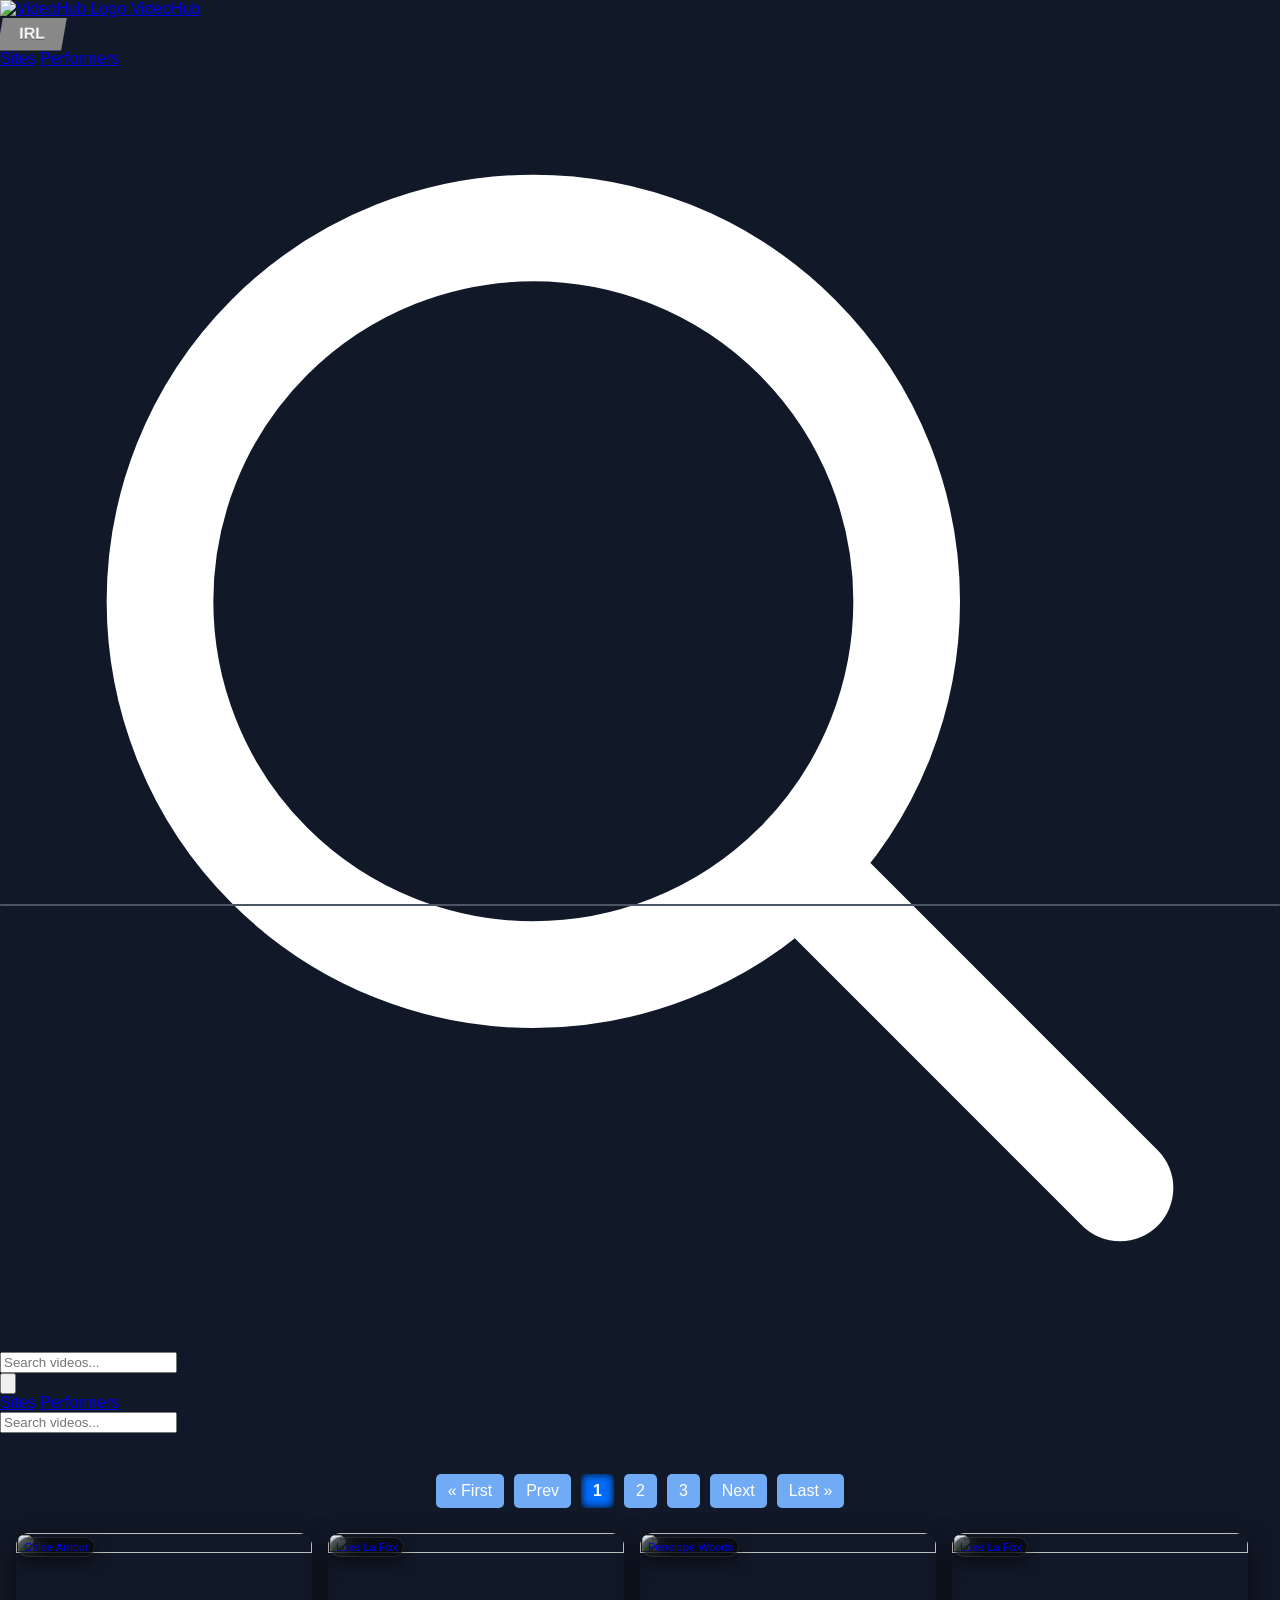
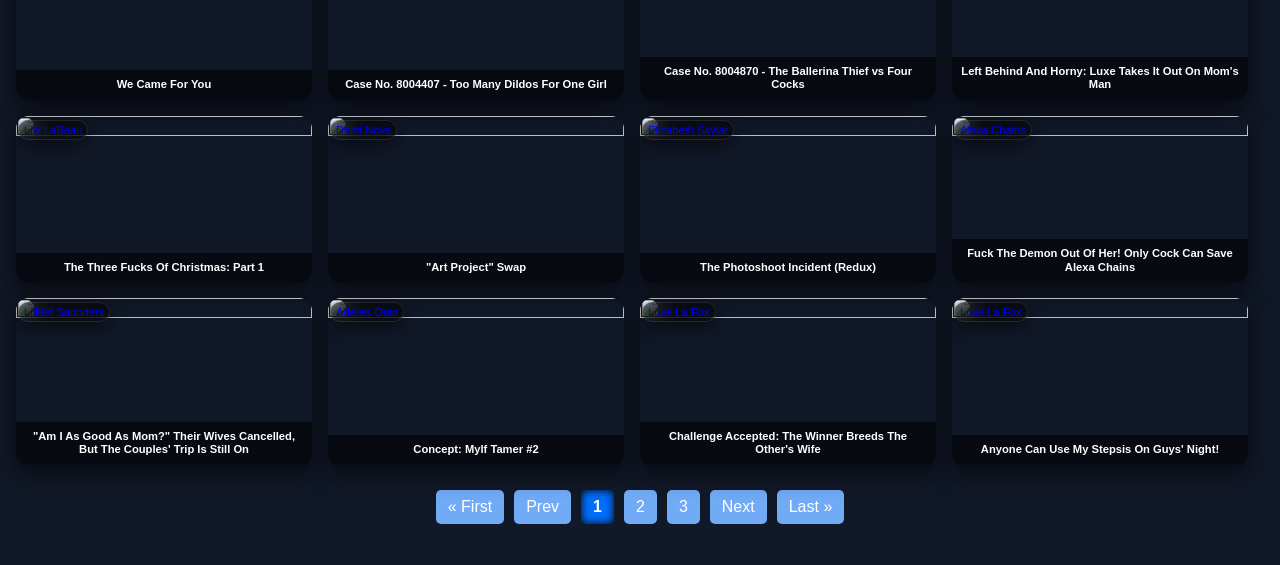
==== commit e362e2c7: "Update index.html" ====
--- a/index.html
+++ b/index.html
@@ -234,7 +234,11 @@
         <input type="checkbox" id="data-toggle" class="tgl tgl-skewed">
         <label for="data-toggle" data-tg-off="IRL" data-tg-on="JAV" class="tgl-btn"></label>
       </div>
-
+      <!-- Navigation Links -->
+      <div class="hidden md:flex items-center gap-6 text-sm font-medium">
+        <a href="site.html" class="hover:text-green-400 transition-colors">Sites</a>
+        <a href="performer.html" class="hover:text-green-400 transition-colors">Performers</a>
+      </div>
       <div class="flex items-center gap-4">
         <!-- Desktop Search -->
         <div class="relative hidden md:block w-80">
@@ -256,26 +260,20 @@
           </svg>
         </button>
       </div>
-
-      <!-- Navigation Links -->
-      <div class="hidden md:flex items-center gap-6 text-sm font-medium">
-        <a href="site.html" class="hover:text-green-400 transition-colors">Sites</a>
-        <a href="performer.html" class="hover:text-green-400 transition-colors">Performers</a>
-      </div>
     </div>
 
     <!-- Mobile Menu -->
     <div class="hidden w-full md:hidden" id="navbar-search">
+      <div class="flex flex-col gap-3 mt-4 text-sm">
+        <a href="site.html" class="hover:text-green-400">Sites</a>
+        <a href="performer.html" class="hover:text-green-400">Performers</a>
+      </div>
       <div class="p-4">
         <div class="relative">
           <input type="text" id="search-navbar-mobile"
             class="block w-full p-3 ps-10 bg-gray-700 border border-gray-600 rounded-lg text-white placeholder-gray-400"
             placeholder="Search videos..." oninput="debouncedSearch()">
           <div id="search-suggestions-mobile" class="search-suggestions hidden mt-2"></div>
-        </div>
-        <div class="flex flex-col gap-3 mt-4 text-sm">
-          <a href="site.html" class="hover:text-green-400">Sites</a>
-          <a href="performer.html" class="hover:text-green-400">Performers</a>
         </div>
       </div>
     </div>
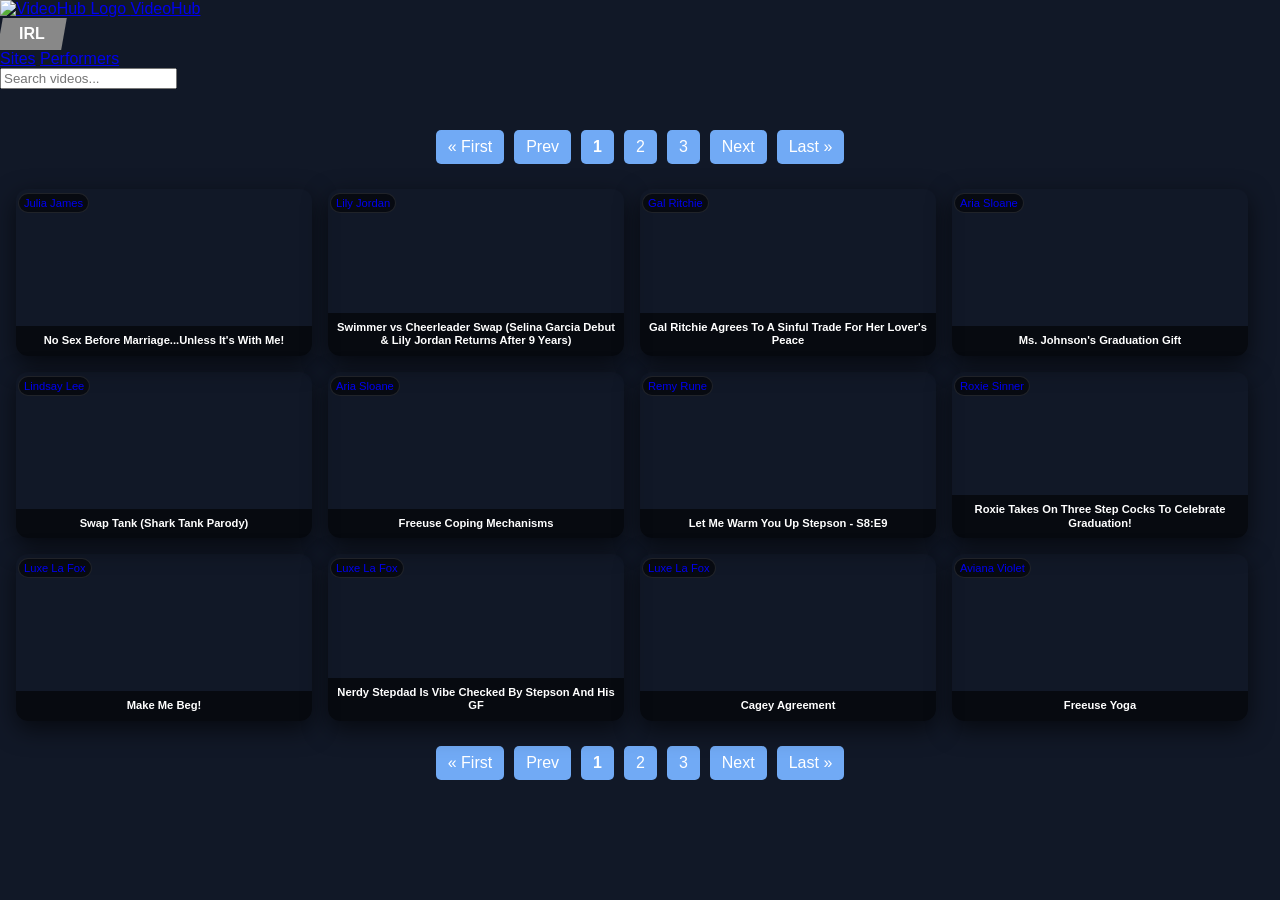
==== commit 3a31ffce: "Update index.html" ====
--- a/index.html
+++ b/index.html
@@ -1,305 +1,99 @@
 <!DOCTYPE html>
 <html lang="en" class="dark">
-
 <head>
   <meta charset="UTF-8">
   <meta name="viewport" content="width=device-width, initial-scale=1.0">
-
-  <meta http-equiv="Content-Security-Policy" content="
-    default-src 'self';
-    script-src 'self' 'unsafe-inline' https://cdn.jsdelivr.net https://cdnjs.cloudflare.com;
-    style-src 'self' 'unsafe-inline' https://cdn.jsdelivr.net https://fonts.googleapis.com https://cdnjs.cloudflare.com;
-    font-src https://fonts.gstatic.com;
-    img-src 'self' https:;
-    media-src 'self' https:;
-    connect-src 'self' https:;
-  ">
-
   <title>VideoHub</title>
+
+  <!-- Strongly recommended: Download flowbite files and use local paths for Tizen 3 -->
   <link href="https://fonts.googleapis.com/css2?family=Inter:wght@400;600&display=swap" rel="stylesheet">
   <link href="https://cdnjs.cloudflare.com/ajax/libs/flowbite/2.5.2/flowbite.min.css" rel="stylesheet" />
   <link rel="stylesheet" href="styles.css">
-
   <script src="https://cdnjs.cloudflare.com/ajax/libs/flowbite/2.5.2/flowbite.min.js"></script>
+
   <style>
-    .checkbox-wrapper-8 .tgl {
-      display: none;
-    }
-
-    .checkbox-wrapper-8 .tgl,
-    .checkbox-wrapper-8 .tgl:after,
-    .checkbox-wrapper-8 .tgl:before,
-    .checkbox-wrapper-8 .tgl *,
-    .checkbox-wrapper-8 .tgl *:after,
-    .checkbox-wrapper-8 .tgl *:before,
+    .checkbox-wrapper-8 .tgl { display: none; }
     .checkbox-wrapper-8 .tgl+.tgl-btn {
-      box-sizing: border-box;
-    }
-
-    .checkbox-wrapper-8 .tgl::-moz-selection,
-    .checkbox-wrapper-8 .tgl:after::-moz-selection,
-    .checkbox-wrapper-8 .tgl:before::-moz-selection,
-    .checkbox-wrapper-8 .tgl *::-moz-selection,
-    .checkbox-wrapper-8 .tgl *:after::-moz-selection,
-    .checkbox-wrapper-8 .tgl *:before::-moz-selection,
-    .checkbox-wrapper-8 .tgl+.tgl-btn::-moz-selection,
-    .checkbox-wrapper-8 .tgl::selection,
-    .checkbox-wrapper-8 .tgl:after::selection,
-    .checkbox-wrapper-8 .tgl:before::selection,
-    .checkbox-wrapper-8 .tgl *::selection,
-    .checkbox-wrapper-8 .tgl *:after::selection,
-    .checkbox-wrapper-8 .tgl *:before::selection,
-    .checkbox-wrapper-8 .tgl+.tgl-btn::selection {
-      background: none;
-    }
-
-    .checkbox-wrapper-8 .tgl+.tgl-btn {
-      outline: 0;
-      display: block;
-      width: 4em;
-      height: 2em;
-      position: relative;
-      cursor: pointer;
-      -webkit-user-select: none;
-      -moz-user-select: none;
-      -ms-user-select: none;
-      user-select: none;
-    }
-
+      outline: 0; display: block; width: 4em; height: 2em; position: relative;
+      cursor: pointer; user-select: none;
+    }
     .checkbox-wrapper-8 .tgl+.tgl-btn:after,
     .checkbox-wrapper-8 .tgl+.tgl-btn:before {
-      position: relative;
-      display: block;
-      content: "";
-      width: 50%;
-      height: 100%;
-    }
-
-    .checkbox-wrapper-8 .tgl+.tgl-btn:after {
-      left: 0;
-    }
-
-    .checkbox-wrapper-8 .tgl+.tgl-btn:before {
-      display: none;
-    }
-
-    .checkbox-wrapper-8 .tgl:checked+.tgl-btn:after {
-      left: 50%;
-    }
-
+      position: relative; display: block; content: ""; width: 50%; height: 100%;
+    }
+    .checkbox-wrapper-8 .tgl+.tgl-btn:after { left: 0; }
+    .checkbox-wrapper-8 .tgl:checked+.tgl-btn:after { left: 50%; }
     .checkbox-wrapper-8 .tgl-skewed+.tgl-btn {
-      overflow: hidden;
-      transform: skew(-10deg);
-      -webkit-backface-visibility: hidden;
-      backface-visibility: hidden;
-      transition: all 0.2s ease;
-      font-family: sans-serif;
-      background: #888;
-    }
-
+      overflow: hidden; transform: skew(-10deg); transition: all 0.2s ease; background: #888;
+    }
     .checkbox-wrapper-8 .tgl-skewed+.tgl-btn:after,
     .checkbox-wrapper-8 .tgl-skewed+.tgl-btn:before {
-      transform: skew(10deg);
-      display: inline-block;
-      transition: all 0.2s ease;
-      width: 100%;
-      text-align: center;
-      position: absolute;
-      line-height: 2em;
-      font-weight: bold;
-      color: #fff;
-      text-shadow: 0 1px 0 rgba(0, 0, 0, 0.4);
-    }
-
-    .checkbox-wrapper-8 .tgl-skewed+.tgl-btn:after {
-      left: 100%;
-      content: attr(data-tg-on);
-    }
-
-    .checkbox-wrapper-8 .tgl-skewed+.tgl-btn:before {
-      left: 0;
-      content: attr(data-tg-off);
-    }
-
-    .checkbox-wrapper-8 .tgl-skewed+.tgl-btn:active {
-      background: #888;
-    }
-
-    .checkbox-wrapper-8 .tgl-skewed+.tgl-btn:active:before {
-      left: -10%;
-    }
-
-    .checkbox-wrapper-8 .tgl-skewed:checked+.tgl-btn {
-      background: #86d993;
-    }
-
-    .checkbox-wrapper-8 .tgl-skewed:checked+.tgl-btn:before {
-      left: -100%;
-    }
-
-    .checkbox-wrapper-8 .tgl-skewed:checked+.tgl-btn:after {
-      left: 0;
-    }
-
-    .checkbox-wrapper-8 .tgl-skewed:checked+.tgl-btn:active:after {
-      left: 10%;
-    }
-  </style>
-  <style>
-    body {
-      font-family: 'Segoe UI', Arial, sans-serif;
-      background-color: #111827;
-      color: #fff;
-      margin: 0;
-      padding: 0;
-    }
-
+      transform: skew(10deg); display: inline-block; transition: all 0.2s ease;
+      width: 100%; text-align: center; position: absolute; line-height: 2em;
+      font-weight: bold; color: #fff;
+    }
+    .checkbox-wrapper-8 .tgl-skewed+.tgl-btn:after { left: 100%; content: attr(data-tg-on); }
+    .checkbox-wrapper-8 .tgl-skewed+.tgl-btn:before { left: 0; content: attr(data-tg-off); }
+    .checkbox-wrapper-8 .tgl-skewed:checked+.tgl-btn { background: #86d993; }
+    .checkbox-wrapper-8 .tgl-skewed:checked+.tgl-btn:before { left: -100%; }
+    .checkbox-wrapper-8 .tgl-skewed:checked+.tgl-btn:after { left: 0; }
+
+    body { font-family: 'Segoe UI', Arial, sans-serif; background-color: #111827; color: #fff; margin: 0; padding: 0; }
     .actress-box {
-      position: absolute;
-      font-size: 0.7em;
-      top: 4px;
-      left: 2px;
-      display: flex;
-      align-items: center;
-      justify-content: space-between;
-      background: rgba(0, 0, 0, 0.55);
-      backdrop-filter: blur(10px);
-      padding: 3px 5px;
-      border-radius: 16px;
-      border: 1px solid rgba(255, 255, 255, 0.1);
-      box-shadow: 0 6px 16px rgba(0, 0, 0, 0.5);
-      z-index: 10;
-    }
-
-    .video-list-container {
-      max-width: 1920px;
-      margin: 0 auto;
-      padding: 16px;
-    }
-
-
+      position: absolute; font-size: 0.7em; top: 4px; left: 2px;
+      background: rgba(0,0,0,0.55); padding: 3px 5px; border-radius: 16px;
+      border: 1px solid rgba(255,255,255,0.1); z-index: 10;
+    }
+    .video-list-container { max-width: 1920px; margin: 0 auto; padding: 16px; }
     .video-item {
-      background-color: transparent;
-      border-radius: 12px;
-      overflow: hidden;
-      box-shadow: 0 8px 25px rgba(0, 0, 0, 0.6);
-      transition: all 0.3s ease;
-      position: relative;
-    }
-
-    .video-item:hover {
-      transform: translateY(-8px) scale(1.03);
-      box-shadow: 0 20px 45px rgba(0, 0, 0, 0.8);
-    }
-
-    .video-item img {
-      width: 100%;
-      height: auto;
-      aspect-ratio: 16 / 9;
-      object-fit: cover;
-      border-radius: 12px;
-    }
-
-    .search-suggestions {
-      position: absolute;
-      top: 100%;
-      left: 0;
-      right: 0;
-      background-color: #374151;
-      border: 1px solid #4b5563;
-      border-radius: 0.5rem;
-      margin-top: 0.25rem;
-      max-height: 320px;
-      overflow-y: auto;
-      z-index: 50;
-      box-shadow: 0 15px 35px -5px rgba(0, 0, 0, 0.4);
-    }
-
-    /* Pagination */
+      background: transparent; border-radius: 12px; overflow: hidden;
+      box-shadow: 0 8px 25px rgba(0,0,0,0.6); transition: all 0.3s ease; position: relative;
+    }
+    .video-item:hover { transform: translateY(-8px) scale(1.03); }
+    .video-item img { width: 100%; height: auto; aspect-ratio: 16/9; object-fit: cover; border-radius: 12px; }
   </style>
 </head>
-
 <body class="bg-gray-900">
 
-  <!-- ==================== NAVBAR ==================== -->
   <nav class="bg-gray-800 border-b border-gray-700">
     <div class="max-w-screen-xl flex flex-wrap items-center justify-between mx-auto p-4">
       <a href="index.html" class="flex items-center space-x-3">
         <img src="https://flowbite.com/docs/images/logo.svg" class="h-8 w-auto" alt="VideoHub Logo" />
-        <span class="self-center text-2xl font-semibold whitespace-nowrap dark:text-white">VideoHub</span>
+        <span class="self-center text-2xl font-semibold">VideoHub</span>
       </a>
 
-      <!-- IRL / JAV Toggle -->
       <div class="checkbox-wrapper-8">
         <input type="checkbox" id="data-toggle" class="tgl tgl-skewed">
         <label for="data-toggle" data-tg-off="IRL" data-tg-on="JAV" class="tgl-btn"></label>
       </div>
-      <!-- Navigation Links -->
+
       <div class="hidden md:flex items-center gap-6 text-sm font-medium">
-        <a href="site.html" class="hover:text-green-400 transition-colors">Sites</a>
-        <a href="performer.html" class="hover:text-green-400 transition-colors">Performers</a>
+        <a href="site.html">Sites</a>
+        <a href="performer.html">Performers</a>
       </div>
-      <div class="flex items-center gap-4">
-        <!-- Desktop Search -->
-        <div class="relative hidden md:block w-80">
-          <div class="absolute inset-y-0 start-0 flex items-center ps-3 pointer-events-none">
-            <svg class="w-4 h-4 text-gray-400" fill="none" stroke="currentColor" viewBox="0 0 24 24">
-              <path stroke-linecap="round" stroke-linejoin="round" stroke-width="2"
-                d="m21 21-6-6m2-5a7 7 0 01-14 0 7 7 0 0114 0z" />
-            </svg>
-          </div>
-          <input type="text" id="search-navbar"
-            class="block w-full p-2 ps-10 text-sm bg-gray-700 border border-gray-600 rounded-lg text-white placeholder-gray-400 focus:ring-green-500 focus:border-green-500"
-            placeholder="Search videos..." oninput="debouncedSearch()">
-          <div id="search-suggestions" class="search-suggestions hidden"></div>
-        </div>
-
-        <button data-collapse-toggle="navbar-search" type="button" class="md:hidden p-2 text-gray-400 hover:text-white">
-          <svg class="w-6 h-6" fill="none" stroke="currentColor" viewBox="0 0 24 24">
-            <path stroke-linecap="round" stroke-linejoin="round" stroke-width="2" d="M4 6h16M4 12h16M4 18h16" />
-          </svg>
-        </button>
-      </div>
-    </div>
-
-    <!-- Mobile Menu -->
-    <div class="hidden w-full md:hidden" id="navbar-search">
-      <div class="flex flex-col gap-3 mt-4 text-sm">
-        <a href="site.html" class="hover:text-green-400">Sites</a>
-        <a href="performer.html" class="hover:text-green-400">Performers</a>
-      </div>
-      <div class="p-4">
-        <div class="relative">
-          <input type="text" id="search-navbar-mobile"
-            class="block w-full p-3 ps-10 bg-gray-700 border border-gray-600 rounded-lg text-white placeholder-gray-400"
-            placeholder="Search videos..." oninput="debouncedSearch()">
-          <div id="search-suggestions-mobile" class="search-suggestions hidden mt-2"></div>
-        </div>
+
+      <div class="relative hidden md:block w-80">
+        <input type="text" id="search-navbar" 
+               class="block w-full p-2 ps-10 text-sm bg-gray-700 border border-gray-600 rounded-lg text-white placeholder-gray-400"
+               placeholder="Search videos..." oninput="debouncedSearch()">
       </div>
     </div>
   </nav>
 
-  <!-- ==================== VIDEO GRID + PAGINATION ==================== -->
   <div class="video-list-container">
     <div class="pagination" id="pagination-top"></div>
-
-    <div class="video-list" id="video-list">
-      Loading videos...
-    </div>
-
+    <div class="video-list" id="video-list">Loading videos...</div>
     <div class="pagination" id="pagination-bottom"></div>
   </div>
 
-  <script defer>
+  <script>
     const itemsPerPage = 12;
     let allVideos = [];
     let filteredVideos = [];
     let currentPage = 1;
-
     const videoList = document.getElementById('video-list');
     const paginationTop = document.getElementById('pagination-top');
     const paginationBottom = document.getElementById('pagination-bottom');
-
     let performersById = {};
     let searchTimeout = null;
 
@@ -312,7 +106,6 @@
     const toggle = document.getElementById('data-toggle');
     toggle.checked = currentDataset === 'jav';
 
-    // Toggle IRL/JAV
     toggle.addEventListener('change', () => {
       currentDataset = toggle.checked ? 'jav' : 'irl';
       localStorage.setItem('selectedDataset', currentDataset);
@@ -320,50 +113,49 @@
       loadAllData();
     });
 
+    function loadJson(url) {
+      return new Promise((resolve, reject) => {
+        const xhr = new XMLHttpRequest();
+        xhr.open('GET', url, true);
+        xhr.responseType = 'json';
+        xhr.onload = () => {
+          if (xhr.status >= 200 && xhr.status < 300) {
+            resolve(xhr.response || JSON.parse(xhr.responseText || '[]'));
+          } else {
+            reject(new Error(`HTTP ${xhr.status}`));
+          }
+        };
+        xhr.onerror = () => reject(new Error('Network error'));
+        xhr.send();
+      });
+    }
+
     async function loadAllData() {
       const ds = datasets[currentDataset];
       videoList.innerHTML = '<p class="col-span-full text-center py-12 text-gray-400">Loading videos...</p>';
 
       try {
-        const [sceneRes, perfRes] = await Promise.all([
-          fetch(ds.scenes).then(r => r.ok ? r.json() : []),
-          fetch(ds.performers).then(r => r.ok ? r.json() : [])
-        ]);
+        const [sceneRes, perfRes] = await Promise.all([loadJson(ds.scenes), loadJson(ds.performers)]);
 
         performersById = {};
-        perfRes.forEach(p => { if (p._id) performersById[p._id] = p; });
+        perfRes.forEach(p => { if (p && p._id) performersById[p._id] = p; });
 
         allVideos = sceneRes.map(item => {
           const d = item.data || {};
           const title = (d.title && typeof d.title === 'string') ? d.title.trim() : 'Untitled Video';
           const linkId = d._id ? String(d._id) : (item.slug || item.video_id || 'unknown');
-
           let actressName = 'Unknown';
+
           const perfArray = Array.isArray(d.performers) ? d.performers : (d.performers ? [d.performers] : []);
-          const allPerformerIds = [];
-
           for (const perf of perfArray) {
-            if (perf?.name) {
-              actressName = perf.name.trim();
-              break;
-            }
+            if (perf?.name) { actressName = perf.name.trim(); break; }
             if (perf?.parent?._id) {
-              allPerformerIds.push(perf.parent._id);
               const p = performersById[perf.parent._id];
-              if (p && p.name) {
-                actressName = p.name;
-                break;
-              }
+              if (p && p.name) { actressName = p.name; break; }
             }
           }
 
-          return {
-            linkId,
-            title,
-            thumbnail: d.background?.full || 'https://via.placeholder.com/300x200?text=No+Image',
-            actressName,
-            allPerformerIds
-          };
+          return { linkId, title, thumbnail: d.background?.full || 'https://via.placeholder.com/300x200?text=No+Image', actressName };
         }).filter(v => v.linkId);
 
         allVideos.reverse();
@@ -371,13 +163,18 @@
         renderCurrentPage();
         renderPagination();
       } catch (err) {
-        videoList.innerHTML = `<div class="col-span-full text-center p-8 text-red-400">Failed to load videos.<br><button onclick="location.reload()" class="mt-4 px-6 py-2 bg-green-700 rounded">Retry</button></div>`;
+        console.error(err);
+        videoList.innerHTML = `
+          <div class="col-span-full text-center p-8 text-red-400">
+            Failed to load videos.<br>
+            <small>${err.message || err}</small><br><br>
+            <button onclick="location.reload()" class="mt-4 px-6 py-2 bg-green-700 rounded">Retry</button>
+          </div>`;
       }
     }
 
     function renderCurrentPage() {
       videoList.innerHTML = '';
-
       const start = (currentPage - 1) * itemsPerPage;
       const end = start + itemsPerPage;
       const pageVideos = filteredVideos.slice(start, end);
@@ -410,46 +207,33 @@
       const createPagination = () => {
         const frag = document.createDocumentFragment();
 
-        // First Button
-        const first = document.createElement('a');
-        first.href = "#";
-        first.textContent = "« First";
-        first.onclick = (e) => { e.preventDefault(); changePage(1); };
-        frag.appendChild(first);
-
-        // Prev Button
-        const prev = document.createElement('a');
-        prev.href = "#";
-        prev.textContent = "Prev";
-        prev.onclick = (e) => { e.preventDefault(); changePage(currentPage - 1); };
-        frag.appendChild(prev);
-
-        // Page Numbers
+        // First
+        const first = document.createElement('a'); first.href = "#"; first.textContent = "« First";
+        first.onclick = (e) => { e.preventDefault(); changePage(1); }; frag.appendChild(first);
+
+        // Prev
+        const prev = document.createElement('a'); prev.href = "#"; prev.textContent = "Prev";
+        prev.onclick = (e) => { e.preventDefault(); changePage(currentPage - 1); }; frag.appendChild(prev);
+
+        // Page numbers
         const start = Math.max(1, currentPage - 2);
         const end = Math.min(totalPages, currentPage + 2);
-
         for (let i = start; i <= end; i++) {
           const a = document.createElement('a');
           a.href = "#";
           a.textContent = i;
-          if (i === currentPage) a.className = 'active';
+          if (i === currentPage) a.style.fontWeight = 'bold';
           a.onclick = (e) => { e.preventDefault(); changePage(i); };
           frag.appendChild(a);
         }
 
-        // Next Button
-        const next = document.createElement('a');
-        next.href = "#";
-        next.textContent = "Next";
-        next.onclick = (e) => { e.preventDefault(); changePage(currentPage + 1); };
-        frag.appendChild(next);
-
-        // Last Button
-        const last = document.createElement('a');
-        last.href = "#";
-        last.textContent = "Last »";
-        last.onclick = (e) => { e.preventDefault(); changePage(totalPages); };
-        frag.appendChild(last);
+        // Next
+        const next = document.createElement('a'); next.href = "#"; next.textContent = "Next";
+        next.onclick = (e) => { e.preventDefault(); changePage(currentPage + 1); }; frag.appendChild(next);
+
+        // Last
+        const last = document.createElement('a'); last.href = "#"; last.textContent = "Last »";
+        last.onclick = (e) => { e.preventDefault(); changePage(totalPages); }; frag.appendChild(last);
 
         return frag;
       };
@@ -463,8 +247,8 @@
     function changePage(newPage) {
       const totalPages = Math.ceil(filteredVideos.length / itemsPerPage);
       if (newPage < 1 || newPage > totalPages) return;
-
       currentPage = newPage;
+      window.history.pushState({page: newPage}, '', `?page=${newPage}`);
       renderCurrentPage();
       renderPagination();
       window.scrollTo({ top: 0, behavior: 'smooth' });
@@ -473,18 +257,15 @@
     function debouncedSearch() {
       clearTimeout(searchTimeout);
       searchTimeout = setTimeout(() => {
-        const query = (document.getElementById('search-navbar').value ||
-          document.getElementById('search-navbar-mobile').value || '').trim().toLowerCase();
-
+        const query = (document.getElementById('search-navbar').value || '').trim().toLowerCase();
         if (!query) {
           filteredVideos = [...allVideos];
         } else {
           filteredVideos = allVideos.filter(v =>
-            v.title.toLowerCase().includes(query) ||
-            v.actressName.toLowerCase().includes(query)
+            (v.title || '').toLowerCase().includes(query) ||
+            (v.actressName || '').toLowerCase().includes(query)
           );
         }
-
         currentPage = 1;
         renderCurrentPage();
         renderPagination();
@@ -493,7 +274,7 @@
 
     function escapeHtml(str) {
       const div = document.createElement('div');
-      div.textContent = str;
+      div.textContent = str || '';
       return div.innerHTML;
     }
 
@@ -501,7 +282,15 @@
     document.addEventListener('DOMContentLoaded', () => {
       loadAllData();
     });
+
+    window.addEventListener('popstate', (event) => {
+      currentPage = event.state?.page || 1;
+      renderCurrentPage();
+      renderPagination();
+    });
+
+    const urlParams = new URLSearchParams(window.location.search);
+    currentPage = parseInt(urlParams.get('page')) || 1;
   </script>
 </body>
-
 </html>
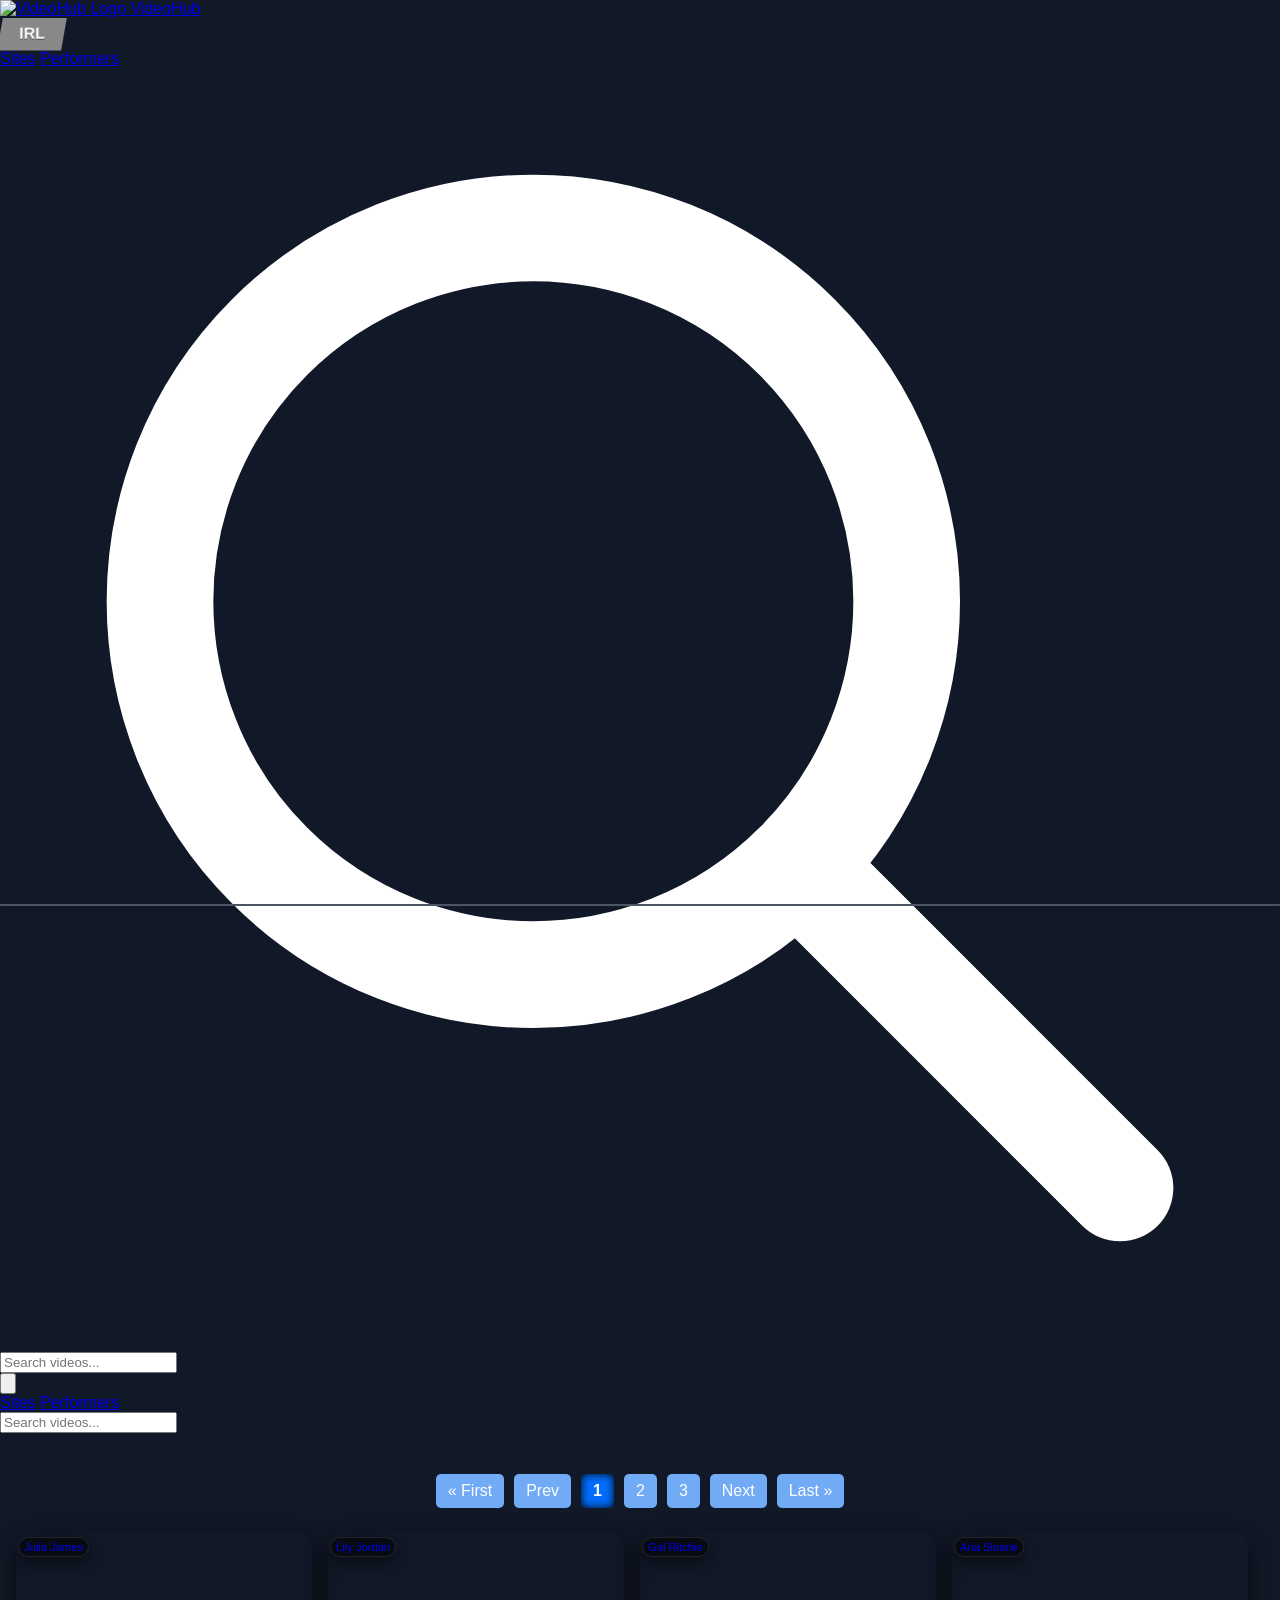
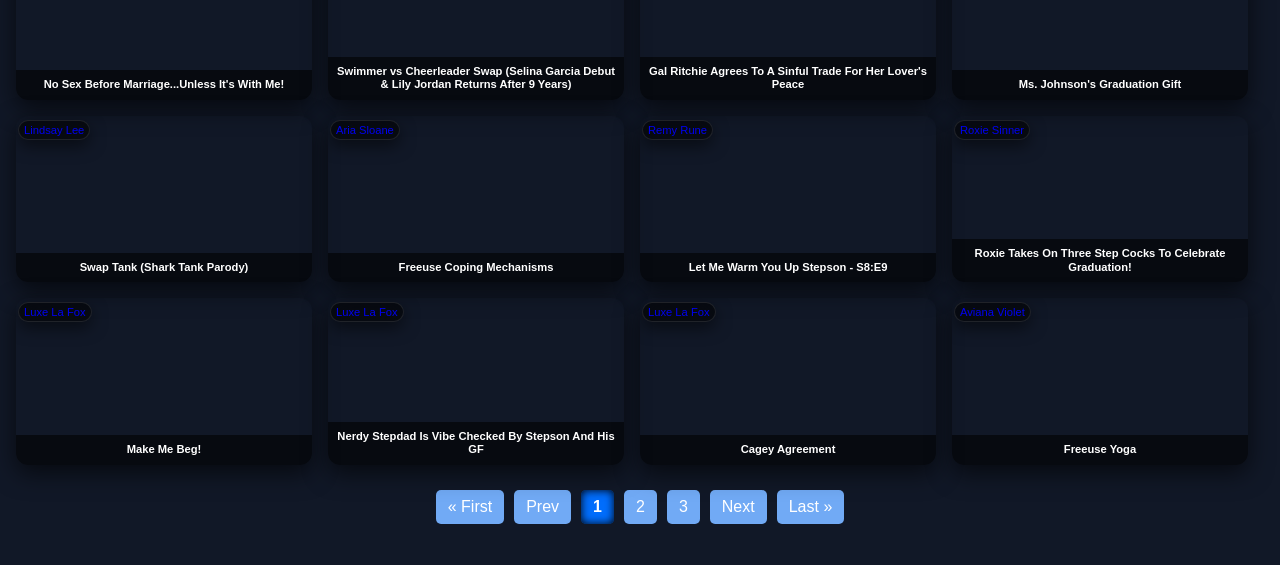
==== commit a6f0ae4f: "Update index.html" ====
--- a/index.html
+++ b/index.html
@@ -1,99 +1,305 @@
 <!DOCTYPE html>
 <html lang="en" class="dark">
+
 <head>
   <meta charset="UTF-8">
   <meta name="viewport" content="width=device-width, initial-scale=1.0">
+
+  <meta http-equiv="Content-Security-Policy" content="
+    default-src 'self';
+    script-src 'self' 'unsafe-inline' https://cdn.jsdelivr.net https://cdnjs.cloudflare.com;
+    style-src 'self' 'unsafe-inline' https://cdn.jsdelivr.net https://fonts.googleapis.com https://cdnjs.cloudflare.com;
+    font-src https://fonts.gstatic.com;
+    img-src 'self' https:;
+    media-src 'self' https:;
+    connect-src 'self' https:;
+  ">
+
   <title>VideoHub</title>
-
-  <!-- Strongly recommended: Download flowbite files and use local paths for Tizen 3 -->
   <link href="https://fonts.googleapis.com/css2?family=Inter:wght@400;600&display=swap" rel="stylesheet">
   <link href="https://cdnjs.cloudflare.com/ajax/libs/flowbite/2.5.2/flowbite.min.css" rel="stylesheet" />
   <link rel="stylesheet" href="styles.css">
+
   <script src="https://cdnjs.cloudflare.com/ajax/libs/flowbite/2.5.2/flowbite.min.js"></script>
-
   <style>
-    .checkbox-wrapper-8 .tgl { display: none; }
+    .checkbox-wrapper-8 .tgl {
+      display: none;
+    }
+
+    .checkbox-wrapper-8 .tgl,
+    .checkbox-wrapper-8 .tgl:after,
+    .checkbox-wrapper-8 .tgl:before,
+    .checkbox-wrapper-8 .tgl *,
+    .checkbox-wrapper-8 .tgl *:after,
+    .checkbox-wrapper-8 .tgl *:before,
     .checkbox-wrapper-8 .tgl+.tgl-btn {
-      outline: 0; display: block; width: 4em; height: 2em; position: relative;
-      cursor: pointer; user-select: none;
-    }
+      box-sizing: border-box;
+    }
+
+    .checkbox-wrapper-8 .tgl::-moz-selection,
+    .checkbox-wrapper-8 .tgl:after::-moz-selection,
+    .checkbox-wrapper-8 .tgl:before::-moz-selection,
+    .checkbox-wrapper-8 .tgl *::-moz-selection,
+    .checkbox-wrapper-8 .tgl *:after::-moz-selection,
+    .checkbox-wrapper-8 .tgl *:before::-moz-selection,
+    .checkbox-wrapper-8 .tgl+.tgl-btn::-moz-selection,
+    .checkbox-wrapper-8 .tgl::selection,
+    .checkbox-wrapper-8 .tgl:after::selection,
+    .checkbox-wrapper-8 .tgl:before::selection,
+    .checkbox-wrapper-8 .tgl *::selection,
+    .checkbox-wrapper-8 .tgl *:after::selection,
+    .checkbox-wrapper-8 .tgl *:before::selection,
+    .checkbox-wrapper-8 .tgl+.tgl-btn::selection {
+      background: none;
+    }
+
+    .checkbox-wrapper-8 .tgl+.tgl-btn {
+      outline: 0;
+      display: block;
+      width: 4em;
+      height: 2em;
+      position: relative;
+      cursor: pointer;
+      -webkit-user-select: none;
+      -moz-user-select: none;
+      -ms-user-select: none;
+      user-select: none;
+    }
+
     .checkbox-wrapper-8 .tgl+.tgl-btn:after,
     .checkbox-wrapper-8 .tgl+.tgl-btn:before {
-      position: relative; display: block; content: ""; width: 50%; height: 100%;
-    }
-    .checkbox-wrapper-8 .tgl+.tgl-btn:after { left: 0; }
-    .checkbox-wrapper-8 .tgl:checked+.tgl-btn:after { left: 50%; }
+      position: relative;
+      display: block;
+      content: "";
+      width: 50%;
+      height: 100%;
+    }
+
+    .checkbox-wrapper-8 .tgl+.tgl-btn:after {
+      left: 0;
+    }
+
+    .checkbox-wrapper-8 .tgl+.tgl-btn:before {
+      display: none;
+    }
+
+    .checkbox-wrapper-8 .tgl:checked+.tgl-btn:after {
+      left: 50%;
+    }
+
     .checkbox-wrapper-8 .tgl-skewed+.tgl-btn {
-      overflow: hidden; transform: skew(-10deg); transition: all 0.2s ease; background: #888;
-    }
+      overflow: hidden;
+      transform: skew(-10deg);
+      -webkit-backface-visibility: hidden;
+      backface-visibility: hidden;
+      transition: all 0.2s ease;
+      font-family: sans-serif;
+      background: #888;
+    }
+
     .checkbox-wrapper-8 .tgl-skewed+.tgl-btn:after,
     .checkbox-wrapper-8 .tgl-skewed+.tgl-btn:before {
-      transform: skew(10deg); display: inline-block; transition: all 0.2s ease;
-      width: 100%; text-align: center; position: absolute; line-height: 2em;
-      font-weight: bold; color: #fff;
-    }
-    .checkbox-wrapper-8 .tgl-skewed+.tgl-btn:after { left: 100%; content: attr(data-tg-on); }
-    .checkbox-wrapper-8 .tgl-skewed+.tgl-btn:before { left: 0; content: attr(data-tg-off); }
-    .checkbox-wrapper-8 .tgl-skewed:checked+.tgl-btn { background: #86d993; }
-    .checkbox-wrapper-8 .tgl-skewed:checked+.tgl-btn:before { left: -100%; }
-    .checkbox-wrapper-8 .tgl-skewed:checked+.tgl-btn:after { left: 0; }
-
-    body { font-family: 'Segoe UI', Arial, sans-serif; background-color: #111827; color: #fff; margin: 0; padding: 0; }
+      transform: skew(10deg);
+      display: inline-block;
+      transition: all 0.2s ease;
+      width: 100%;
+      text-align: center;
+      position: absolute;
+      line-height: 2em;
+      font-weight: bold;
+      color: #fff;
+      text-shadow: 0 1px 0 rgba(0, 0, 0, 0.4);
+    }
+
+    .checkbox-wrapper-8 .tgl-skewed+.tgl-btn:after {
+      left: 100%;
+      content: attr(data-tg-on);
+    }
+
+    .checkbox-wrapper-8 .tgl-skewed+.tgl-btn:before {
+      left: 0;
+      content: attr(data-tg-off);
+    }
+
+    .checkbox-wrapper-8 .tgl-skewed+.tgl-btn:active {
+      background: #888;
+    }
+
+    .checkbox-wrapper-8 .tgl-skewed+.tgl-btn:active:before {
+      left: -10%;
+    }
+
+    .checkbox-wrapper-8 .tgl-skewed:checked+.tgl-btn {
+      background: #86d993;
+    }
+
+    .checkbox-wrapper-8 .tgl-skewed:checked+.tgl-btn:before {
+      left: -100%;
+    }
+
+    .checkbox-wrapper-8 .tgl-skewed:checked+.tgl-btn:after {
+      left: 0;
+    }
+
+    .checkbox-wrapper-8 .tgl-skewed:checked+.tgl-btn:active:after {
+      left: 10%;
+    }
+  </style>
+  <style>
+    body {
+      font-family: 'Segoe UI', Arial, sans-serif;
+      background-color: #111827;
+      color: #fff;
+      margin: 0;
+      padding: 0;
+    }
+
     .actress-box {
-      position: absolute; font-size: 0.7em; top: 4px; left: 2px;
-      background: rgba(0,0,0,0.55); padding: 3px 5px; border-radius: 16px;
-      border: 1px solid rgba(255,255,255,0.1); z-index: 10;
-    }
-    .video-list-container { max-width: 1920px; margin: 0 auto; padding: 16px; }
+      position: absolute;
+      font-size: 0.7em;
+      top: 4px;
+      left: 2px;
+      display: flex;
+      align-items: center;
+      justify-content: space-between;
+      background: rgba(0, 0, 0, 0.55);
+      backdrop-filter: blur(10px);
+      padding: 3px 5px;
+      border-radius: 16px;
+      border: 1px solid rgba(255, 255, 255, 0.1);
+      box-shadow: 0 6px 16px rgba(0, 0, 0, 0.5);
+      z-index: 10;
+    }
+
+    .video-list-container {
+      max-width: 1920px;
+      margin: 0 auto;
+      padding: 16px;
+    }
+
+
     .video-item {
-      background: transparent; border-radius: 12px; overflow: hidden;
-      box-shadow: 0 8px 25px rgba(0,0,0,0.6); transition: all 0.3s ease; position: relative;
-    }
-    .video-item:hover { transform: translateY(-8px) scale(1.03); }
-    .video-item img { width: 100%; height: auto; aspect-ratio: 16/9; object-fit: cover; border-radius: 12px; }
+      background-color: transparent;
+      border-radius: 12px;
+      overflow: hidden;
+      box-shadow: 0 8px 25px rgba(0, 0, 0, 0.6);
+      transition: all 0.3s ease;
+      position: relative;
+    }
+
+    .video-item:hover {
+      transform: translateY(-8px) scale(1.03);
+      box-shadow: 0 20px 45px rgba(0, 0, 0, 0.8);
+    }
+
+    .video-item img {
+      width: 100%;
+      height: auto;
+      aspect-ratio: 16 / 9;
+      object-fit: cover;
+      border-radius: 12px;
+    }
+
+    .search-suggestions {
+      position: absolute;
+      top: 100%;
+      left: 0;
+      right: 0;
+      background-color: #374151;
+      border: 1px solid #4b5563;
+      border-radius: 0.5rem;
+      margin-top: 0.25rem;
+      max-height: 320px;
+      overflow-y: auto;
+      z-index: 50;
+      box-shadow: 0 15px 35px -5px rgba(0, 0, 0, 0.4);
+    }
+
+    /* Pagination */
   </style>
 </head>
+
 <body class="bg-gray-900">
 
+  <!-- ==================== NAVBAR ==================== -->
   <nav class="bg-gray-800 border-b border-gray-700">
     <div class="max-w-screen-xl flex flex-wrap items-center justify-between mx-auto p-4">
       <a href="index.html" class="flex items-center space-x-3">
         <img src="https://flowbite.com/docs/images/logo.svg" class="h-8 w-auto" alt="VideoHub Logo" />
-        <span class="self-center text-2xl font-semibold">VideoHub</span>
+        <span class="self-center text-2xl font-semibold whitespace-nowrap dark:text-white">VideoHub</span>
       </a>
 
+      <!-- IRL / JAV Toggle -->
       <div class="checkbox-wrapper-8">
         <input type="checkbox" id="data-toggle" class="tgl tgl-skewed">
         <label for="data-toggle" data-tg-off="IRL" data-tg-on="JAV" class="tgl-btn"></label>
       </div>
-
+      <!-- Navigation Links -->
       <div class="hidden md:flex items-center gap-6 text-sm font-medium">
-        <a href="site.html">Sites</a>
-        <a href="performer.html">Performers</a>
+        <a href="site.html" class="hover:text-green-400 transition-colors">Sites</a>
+        <a href="performer.html" class="hover:text-green-400 transition-colors">Performers</a>
       </div>
-
-      <div class="relative hidden md:block w-80">
-        <input type="text" id="search-navbar" 
-               class="block w-full p-2 ps-10 text-sm bg-gray-700 border border-gray-600 rounded-lg text-white placeholder-gray-400"
-               placeholder="Search videos..." oninput="debouncedSearch()">
+      <div class="flex items-center gap-4">
+        <!-- Desktop Search -->
+        <div class="relative hidden md:block w-80">
+          <div class="absolute inset-y-0 start-0 flex items-center ps-3 pointer-events-none">
+            <svg class="w-4 h-4 text-gray-400" fill="none" stroke="currentColor" viewBox="0 0 24 24">
+              <path stroke-linecap="round" stroke-linejoin="round" stroke-width="2"
+                d="m21 21-6-6m2-5a7 7 0 01-14 0 7 7 0 0114 0z" />
+            </svg>
+          </div>
+          <input type="text" id="search-navbar"
+            class="block w-full p-2 ps-10 text-sm bg-gray-700 border border-gray-600 rounded-lg text-white placeholder-gray-400 focus:ring-green-500 focus:border-green-500"
+            placeholder="Search videos..." oninput="debouncedSearch()">
+          <div id="search-suggestions" class="search-suggestions hidden"></div>
+        </div>
+
+        <button data-collapse-toggle="navbar-search" type="button" class="md:hidden p-2 text-gray-400 hover:text-white">
+          <svg class="w-6 h-6" fill="none" stroke="currentColor" viewBox="0 0 24 24">
+            <path stroke-linecap="round" stroke-linejoin="round" stroke-width="2" d="M4 6h16M4 12h16M4 18h16" />
+          </svg>
+        </button>
+      </div>
+    </div>
+
+    <!-- Mobile Menu -->
+    <div class="hidden w-full md:hidden" id="navbar-search">
+      <div class="flex flex-col gap-3 mt-4 text-sm">
+        <a href="site.html" class="hover:text-green-400">Sites</a>
+        <a href="performer.html" class="hover:text-green-400">Performers</a>
+      </div>
+      <div class="p-4">
+        <div class="relative">
+          <input type="text" id="search-navbar-mobile"
+            class="block w-full p-3 ps-10 bg-gray-700 border border-gray-600 rounded-lg text-white placeholder-gray-400"
+            placeholder="Search videos..." oninput="debouncedSearch()">
+          <div id="search-suggestions-mobile" class="search-suggestions hidden mt-2"></div>
+        </div>
       </div>
     </div>
   </nav>
 
+  <!-- ==================== VIDEO GRID + PAGINATION ==================== -->
   <div class="video-list-container">
     <div class="pagination" id="pagination-top"></div>
-    <div class="video-list" id="video-list">Loading videos...</div>
+
+    <div class="video-list" id="video-list">
+      Loading videos...
+    </div>
+
     <div class="pagination" id="pagination-bottom"></div>
   </div>
 
-  <script>
+  <script defer>
     const itemsPerPage = 12;
     let allVideos = [];
     let filteredVideos = [];
     let currentPage = 1;
+
     const videoList = document.getElementById('video-list');
     const paginationTop = document.getElementById('pagination-top');
     const paginationBottom = document.getElementById('pagination-bottom');
+
     let performersById = {};
     let searchTimeout = null;
 
@@ -106,6 +312,7 @@
     const toggle = document.getElementById('data-toggle');
     toggle.checked = currentDataset === 'jav';
 
+    // Toggle IRL/JAV
     toggle.addEventListener('change', () => {
       currentDataset = toggle.checked ? 'jav' : 'irl';
       localStorage.setItem('selectedDataset', currentDataset);
@@ -113,49 +320,50 @@
       loadAllData();
     });
 
-    function loadJson(url) {
-      return new Promise((resolve, reject) => {
-        const xhr = new XMLHttpRequest();
-        xhr.open('GET', url, true);
-        xhr.responseType = 'json';
-        xhr.onload = () => {
-          if (xhr.status >= 200 && xhr.status < 300) {
-            resolve(xhr.response || JSON.parse(xhr.responseText || '[]'));
-          } else {
-            reject(new Error(`HTTP ${xhr.status}`));
-          }
-        };
-        xhr.onerror = () => reject(new Error('Network error'));
-        xhr.send();
-      });
-    }
-
     async function loadAllData() {
       const ds = datasets[currentDataset];
       videoList.innerHTML = '<p class="col-span-full text-center py-12 text-gray-400">Loading videos...</p>';
 
       try {
-        const [sceneRes, perfRes] = await Promise.all([loadJson(ds.scenes), loadJson(ds.performers)]);
+        const [sceneRes, perfRes] = await Promise.all([
+          fetch(ds.scenes).then(r => r.ok ? r.json() : []),
+          fetch(ds.performers).then(r => r.ok ? r.json() : [])
+        ]);
 
         performersById = {};
-        perfRes.forEach(p => { if (p && p._id) performersById[p._id] = p; });
+        perfRes.forEach(p => { if (p._id) performersById[p._id] = p; });
 
         allVideos = sceneRes.map(item => {
           const d = item.data || {};
           const title = (d.title && typeof d.title === 'string') ? d.title.trim() : 'Untitled Video';
           const linkId = d._id ? String(d._id) : (item.slug || item.video_id || 'unknown');
+
           let actressName = 'Unknown';
-
           const perfArray = Array.isArray(d.performers) ? d.performers : (d.performers ? [d.performers] : []);
+          const allPerformerIds = [];
+
           for (const perf of perfArray) {
-            if (perf?.name) { actressName = perf.name.trim(); break; }
+            if (perf?.name) {
+              actressName = perf.name.trim();
+              break;
+            }
             if (perf?.parent?._id) {
+              allPerformerIds.push(perf.parent._id);
               const p = performersById[perf.parent._id];
-              if (p && p.name) { actressName = p.name; break; }
+              if (p && p.name) {
+                actressName = p.name;
+                break;
+              }
             }
           }
 
-          return { linkId, title, thumbnail: d.background?.full || 'https://via.placeholder.com/300x200?text=No+Image', actressName };
+          return {
+            linkId,
+            title,
+            thumbnail: d.background?.full || 'https://via.placeholder.com/300x200?text=No+Image',
+            actressName,
+            allPerformerIds
+          };
         }).filter(v => v.linkId);
 
         allVideos.reverse();
@@ -163,18 +371,13 @@
         renderCurrentPage();
         renderPagination();
       } catch (err) {
-        console.error(err);
-        videoList.innerHTML = `
-          <div class="col-span-full text-center p-8 text-red-400">
-            Failed to load videos.<br>
-            <small>${err.message || err}</small><br><br>
-            <button onclick="location.reload()" class="mt-4 px-6 py-2 bg-green-700 rounded">Retry</button>
-          </div>`;
+        videoList.innerHTML = `<div class="col-span-full text-center p-8 text-red-400">Failed to load videos.<br><button onclick="location.reload()" class="mt-4 px-6 py-2 bg-green-700 rounded">Retry</button></div>`;
       }
     }
 
     function renderCurrentPage() {
       videoList.innerHTML = '';
+
       const start = (currentPage - 1) * itemsPerPage;
       const end = start + itemsPerPage;
       const pageVideos = filteredVideos.slice(start, end);
@@ -207,33 +410,46 @@
       const createPagination = () => {
         const frag = document.createDocumentFragment();
 
-        // First
-        const first = document.createElement('a'); first.href = "#"; first.textContent = "« First";
-        first.onclick = (e) => { e.preventDefault(); changePage(1); }; frag.appendChild(first);
-
-        // Prev
-        const prev = document.createElement('a'); prev.href = "#"; prev.textContent = "Prev";
-        prev.onclick = (e) => { e.preventDefault(); changePage(currentPage - 1); }; frag.appendChild(prev);
-
-        // Page numbers
+        // First Button
+        const first = document.createElement('a');
+        first.href = "#";
+        first.textContent = "« First";
+        first.onclick = (e) => { e.preventDefault(); changePage(1); };
+        frag.appendChild(first);
+
+        // Prev Button
+        const prev = document.createElement('a');
+        prev.href = "#";
+        prev.textContent = "Prev";
+        prev.onclick = (e) => { e.preventDefault(); changePage(currentPage - 1); };
+        frag.appendChild(prev);
+
+        // Page Numbers
         const start = Math.max(1, currentPage - 2);
         const end = Math.min(totalPages, currentPage + 2);
+
         for (let i = start; i <= end; i++) {
           const a = document.createElement('a');
           a.href = "#";
           a.textContent = i;
-          if (i === currentPage) a.style.fontWeight = 'bold';
+          if (i === currentPage) a.className = 'active';
           a.onclick = (e) => { e.preventDefault(); changePage(i); };
           frag.appendChild(a);
         }
 
-        // Next
-        const next = document.createElement('a'); next.href = "#"; next.textContent = "Next";
-        next.onclick = (e) => { e.preventDefault(); changePage(currentPage + 1); }; frag.appendChild(next);
-
-        // Last
-        const last = document.createElement('a'); last.href = "#"; last.textContent = "Last »";
-        last.onclick = (e) => { e.preventDefault(); changePage(totalPages); }; frag.appendChild(last);
+        // Next Button
+        const next = document.createElement('a');
+        next.href = "#";
+        next.textContent = "Next";
+        next.onclick = (e) => { e.preventDefault(); changePage(currentPage + 1); };
+        frag.appendChild(next);
+
+        // Last Button
+        const last = document.createElement('a');
+        last.href = "#";
+        last.textContent = "Last »";
+        last.onclick = (e) => { e.preventDefault(); changePage(totalPages); };
+        frag.appendChild(last);
 
         return frag;
       };
@@ -245,27 +461,31 @@
     }
 
     function changePage(newPage) {
-      const totalPages = Math.ceil(filteredVideos.length / itemsPerPage);
-      if (newPage < 1 || newPage > totalPages) return;
-      currentPage = newPage;
-      window.history.pushState({page: newPage}, '', `?page=${newPage}`);
-      renderCurrentPage();
-      renderPagination();
-      window.scrollTo({ top: 0, behavior: 'smooth' });
-    }
+  const totalPages = Math.ceil(filteredVideos.length / itemsPerPage);
+  if (newPage < 1 || newPage > totalPages) return;
+
+  currentPage = newPage;
+  window.history.pushState({page: newPage}, '', `?page=${newPage}`);
+  renderCurrentPage();
+  renderPagination();
+  window.scrollTo({ top: 0, behavior: 'smooth' });
+}
 
     function debouncedSearch() {
       clearTimeout(searchTimeout);
       searchTimeout = setTimeout(() => {
-        const query = (document.getElementById('search-navbar').value || '').trim().toLowerCase();
+        const query = (document.getElementById('search-navbar').value ||
+          document.getElementById('search-navbar-mobile').value || '').trim().toLowerCase();
+
         if (!query) {
           filteredVideos = [...allVideos];
         } else {
           filteredVideos = allVideos.filter(v =>
-            (v.title || '').toLowerCase().includes(query) ||
-            (v.actressName || '').toLowerCase().includes(query)
+            v.title.toLowerCase().includes(query) ||
+            v.actressName.toLowerCase().includes(query)
           );
         }
+
         currentPage = 1;
         renderCurrentPage();
         renderPagination();
@@ -274,7 +494,7 @@
 
     function escapeHtml(str) {
       const div = document.createElement('div');
-      div.textContent = str || '';
+      div.textContent = str;
       return div.innerHTML;
     }
 
@@ -282,15 +502,17 @@
     document.addEventListener('DOMContentLoaded', () => {
       loadAllData();
     });
-
-    window.addEventListener('popstate', (event) => {
-      currentPage = event.state?.page || 1;
-      renderCurrentPage();
-      renderPagination();
-    });
-
-    const urlParams = new URLSearchParams(window.location.search);
-    currentPage = parseInt(urlParams.get('page')) || 1;
+    // Handle browser back/forward buttons
+window.addEventListener('popstate', (event) => {
+  currentPage = event.state?.page || 1;
+  renderCurrentPage();
+  renderPagination();
+});
+
+// Load correct page from URL on start
+const urlParams = new URLSearchParams(window.location.search);
+currentPage = parseInt(urlParams.get('page')) || 1;
   </script>
 </body>
+
 </html>
